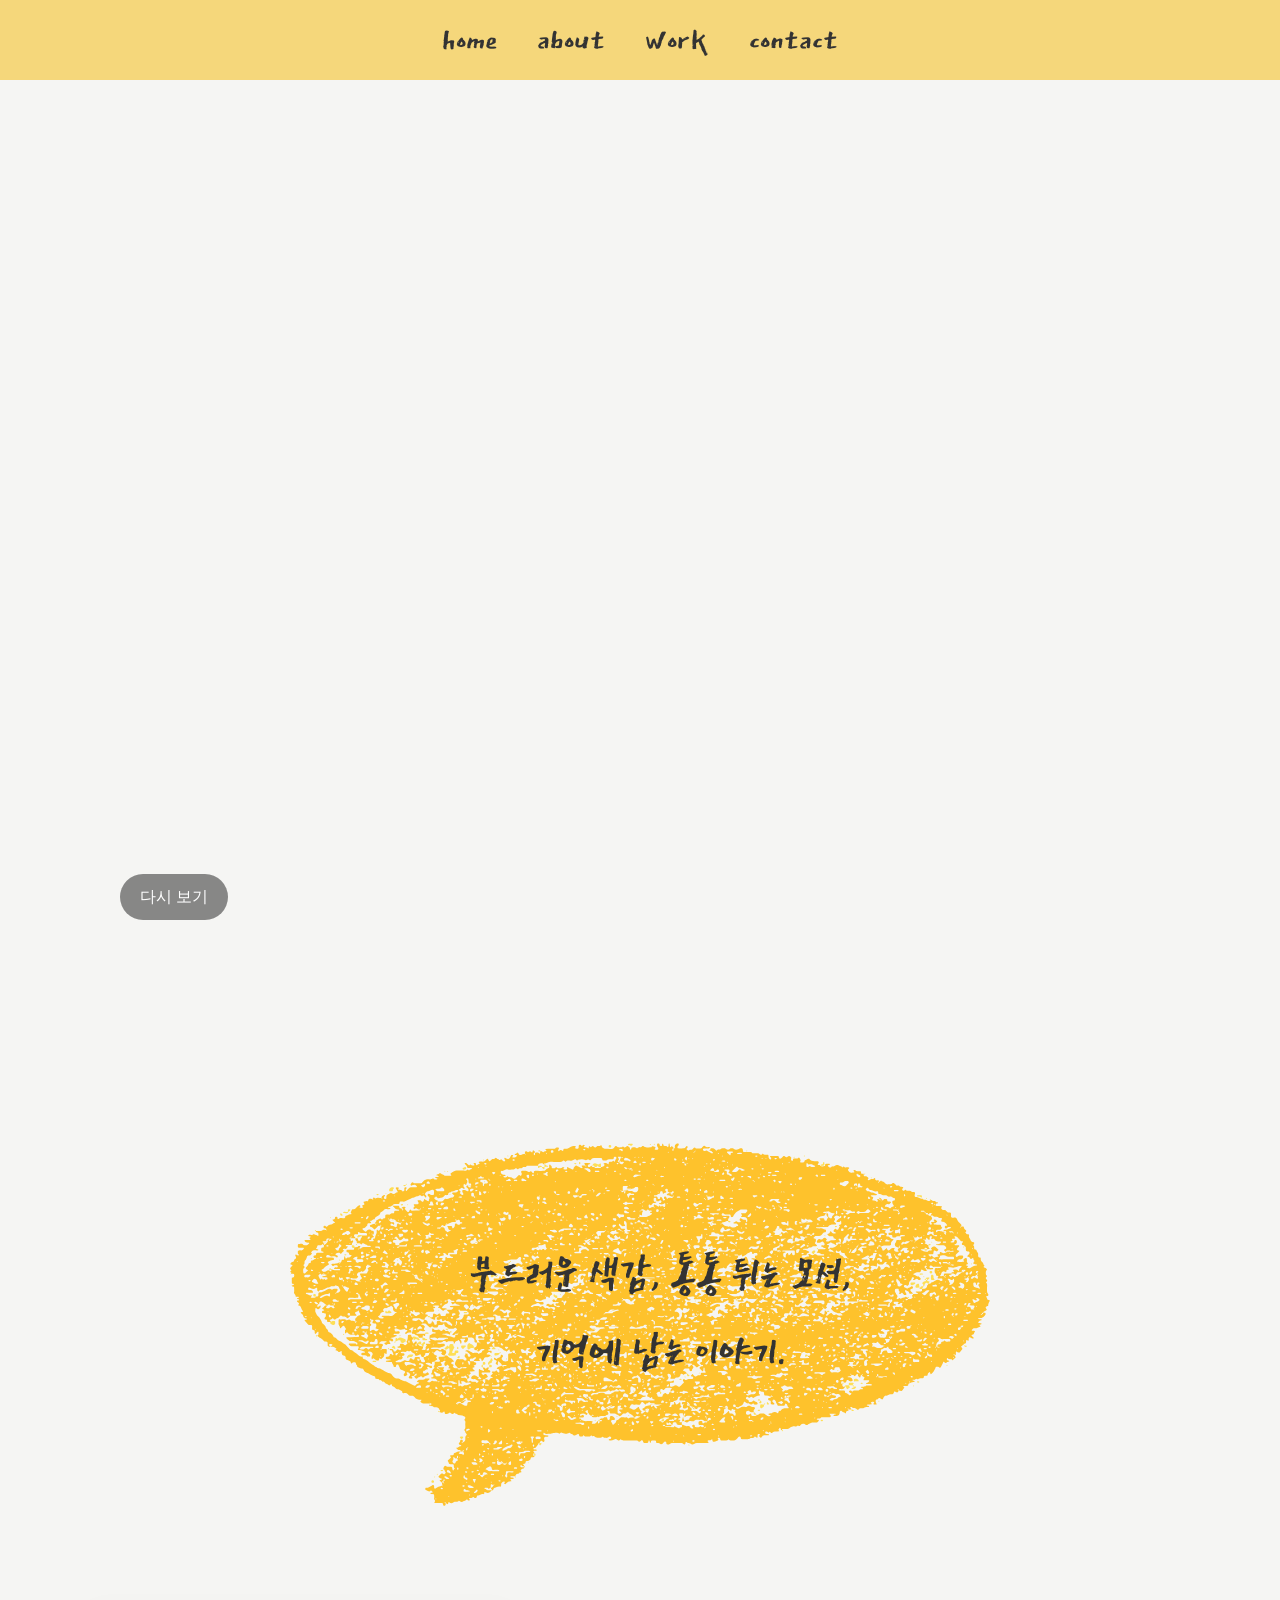
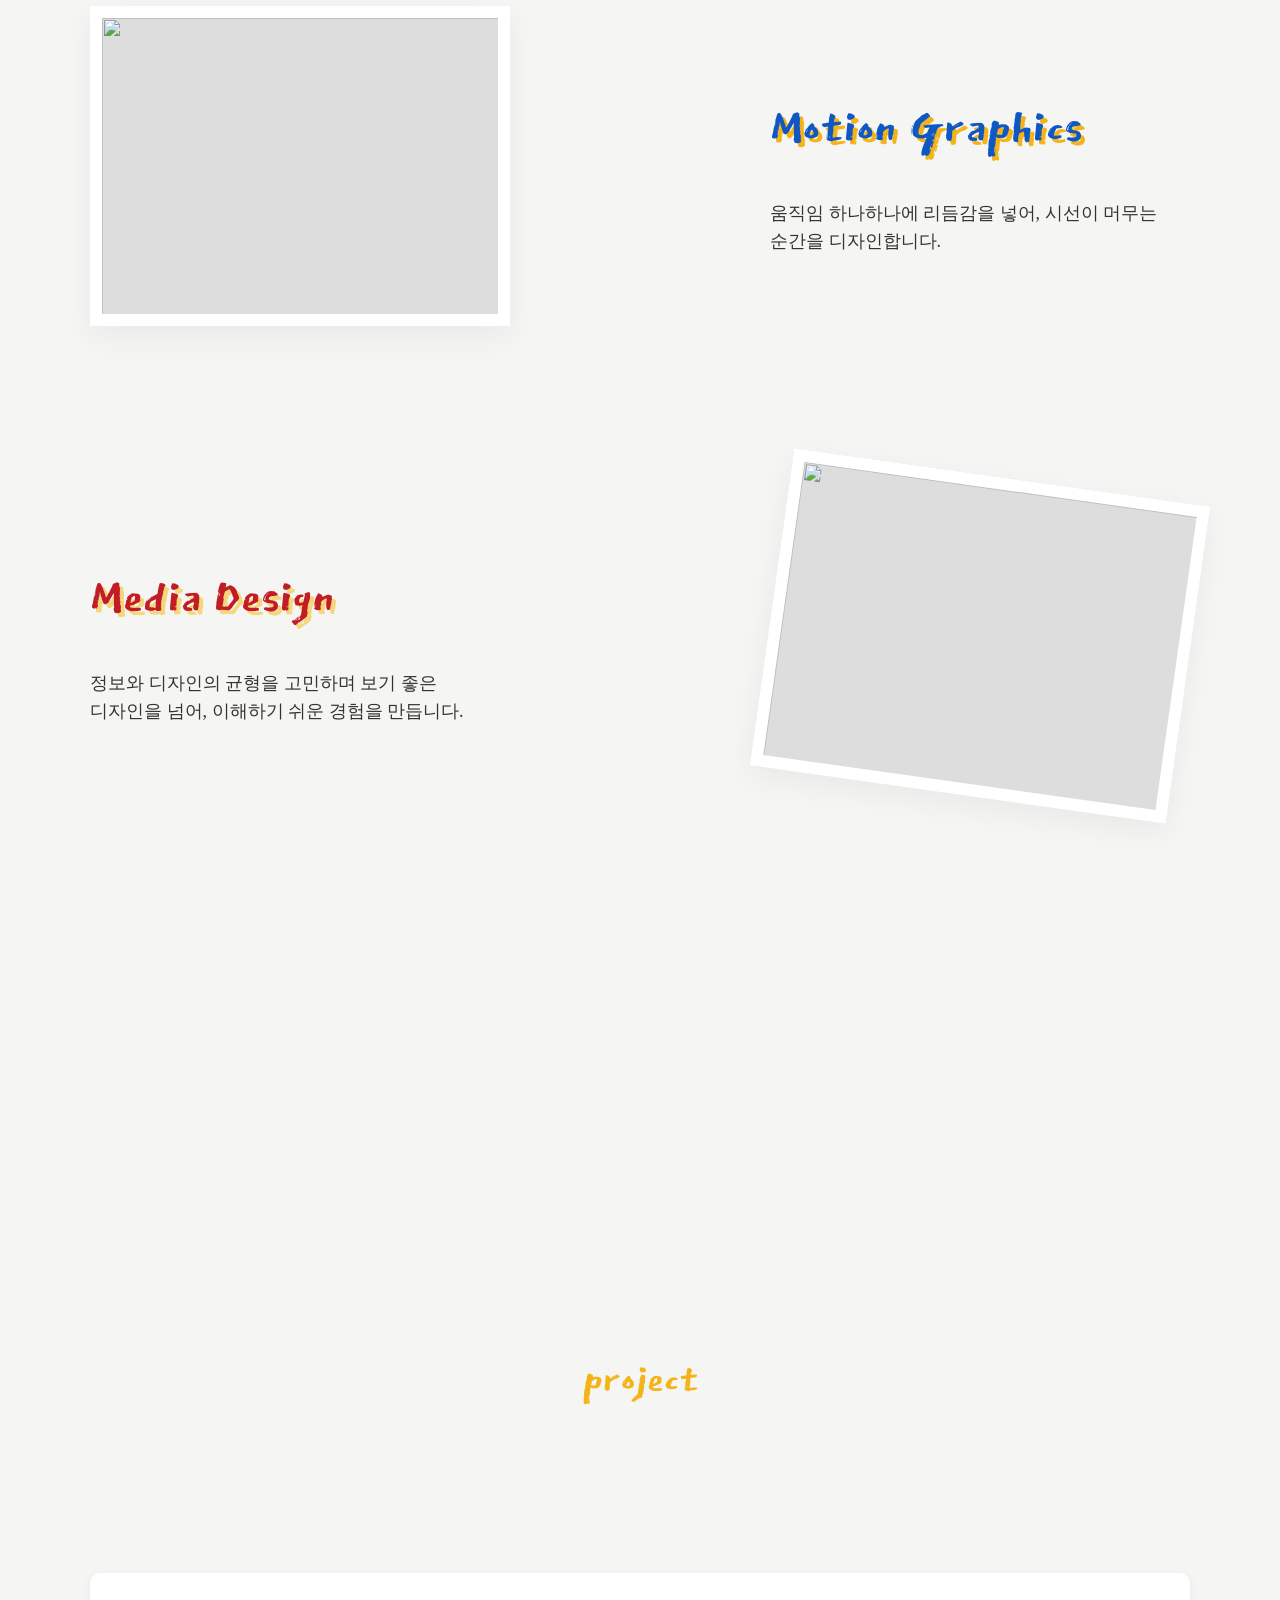
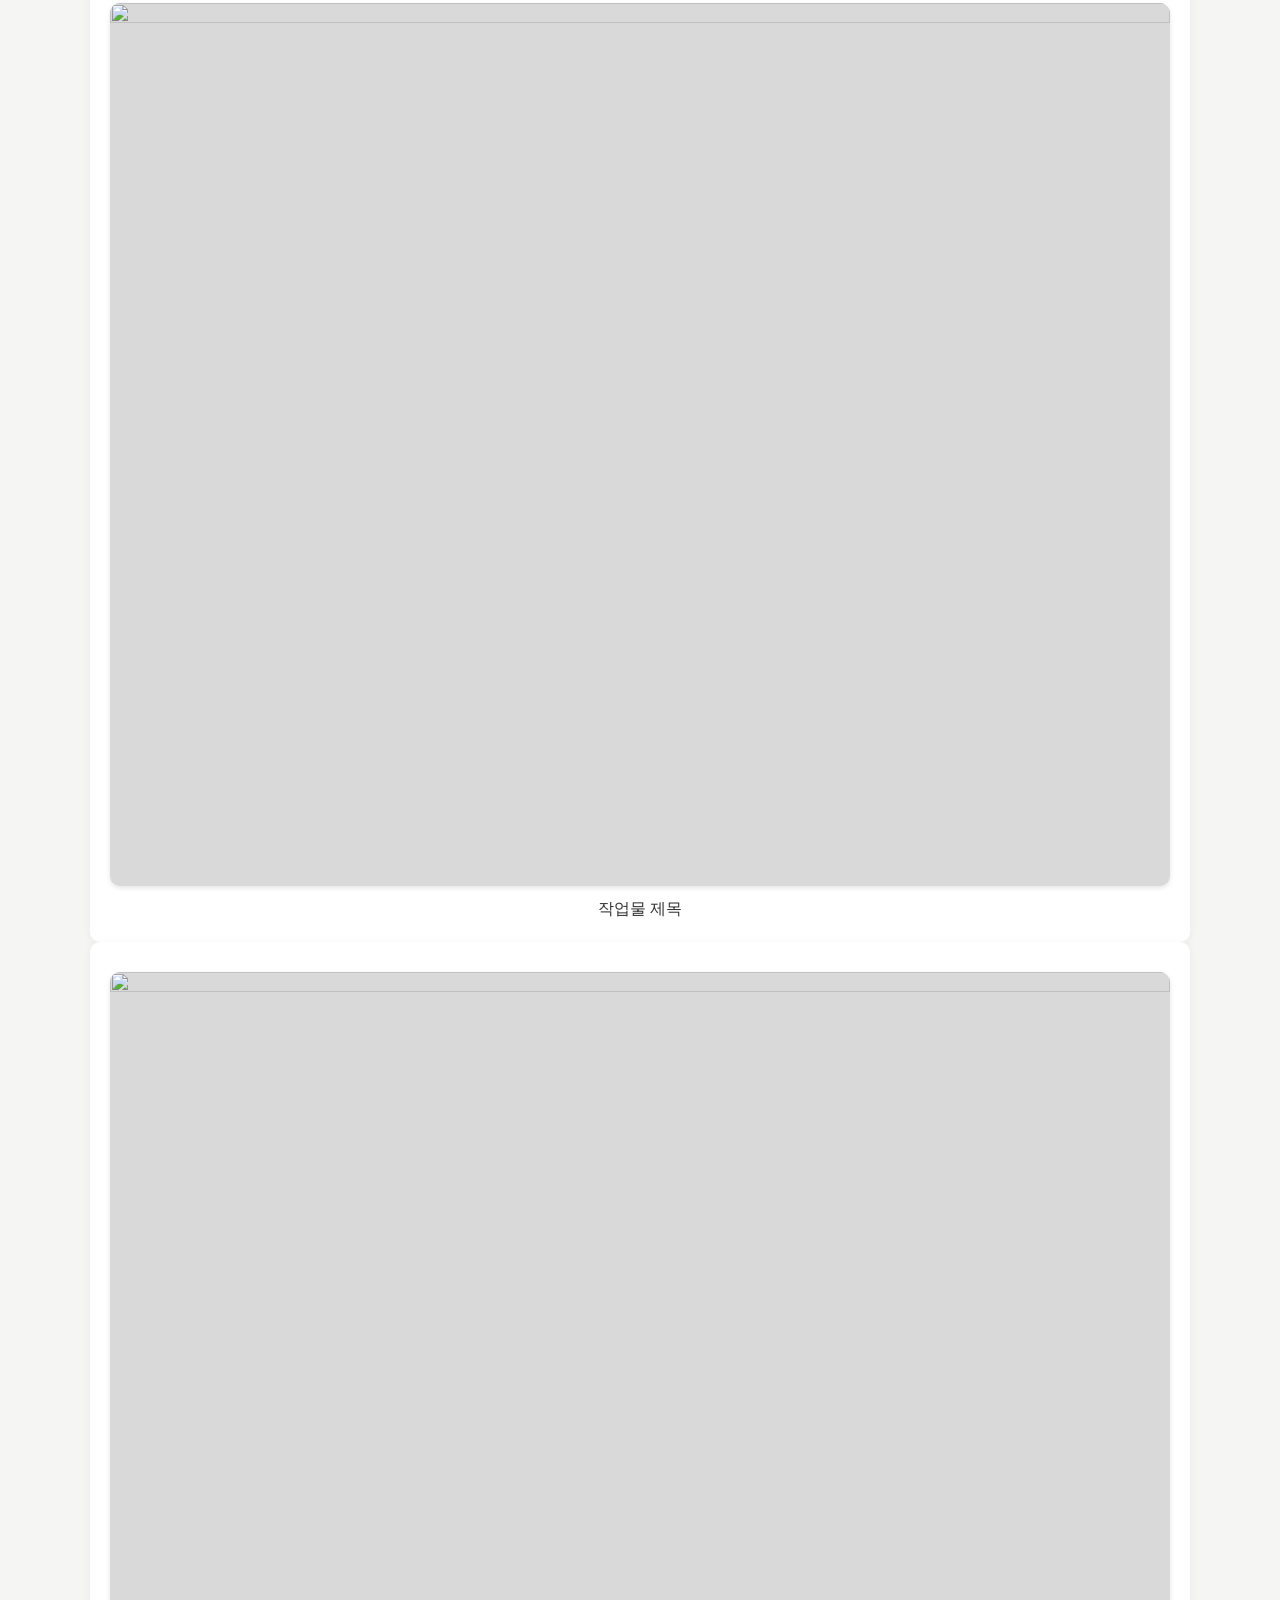
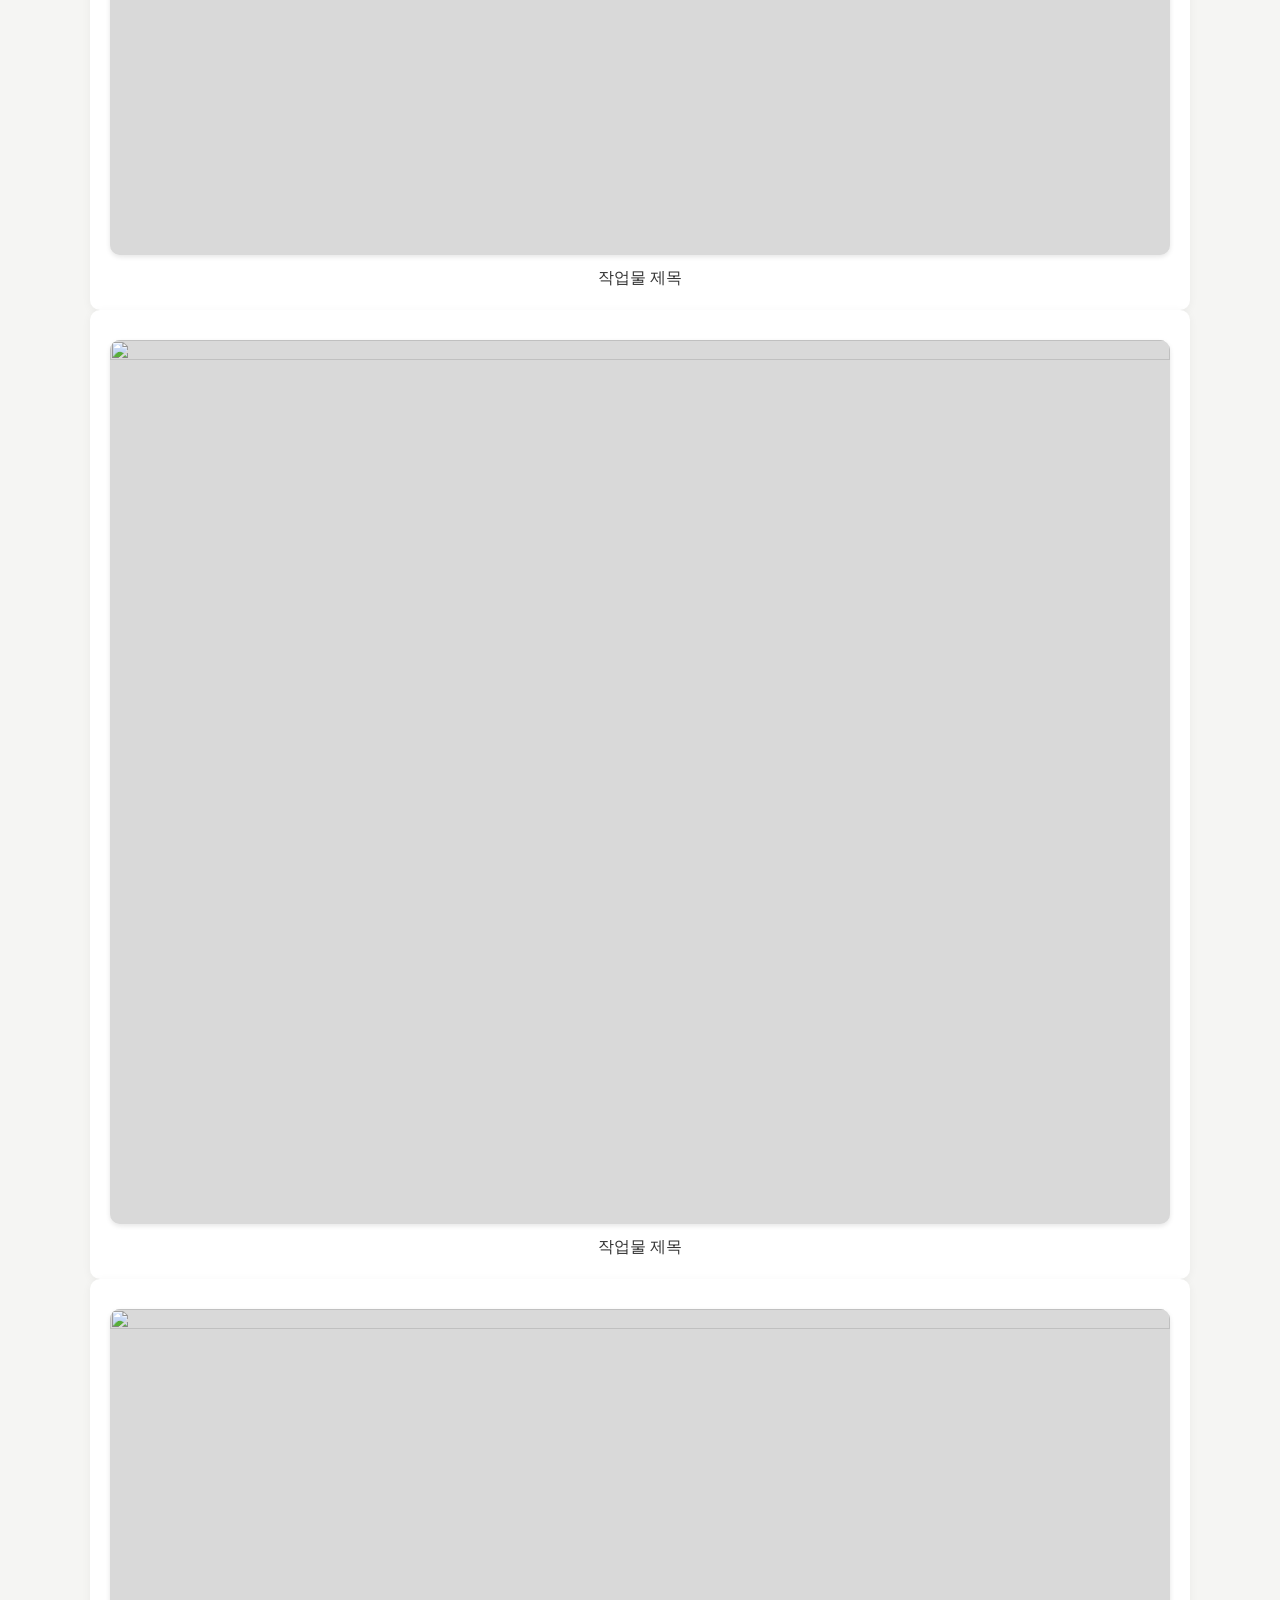
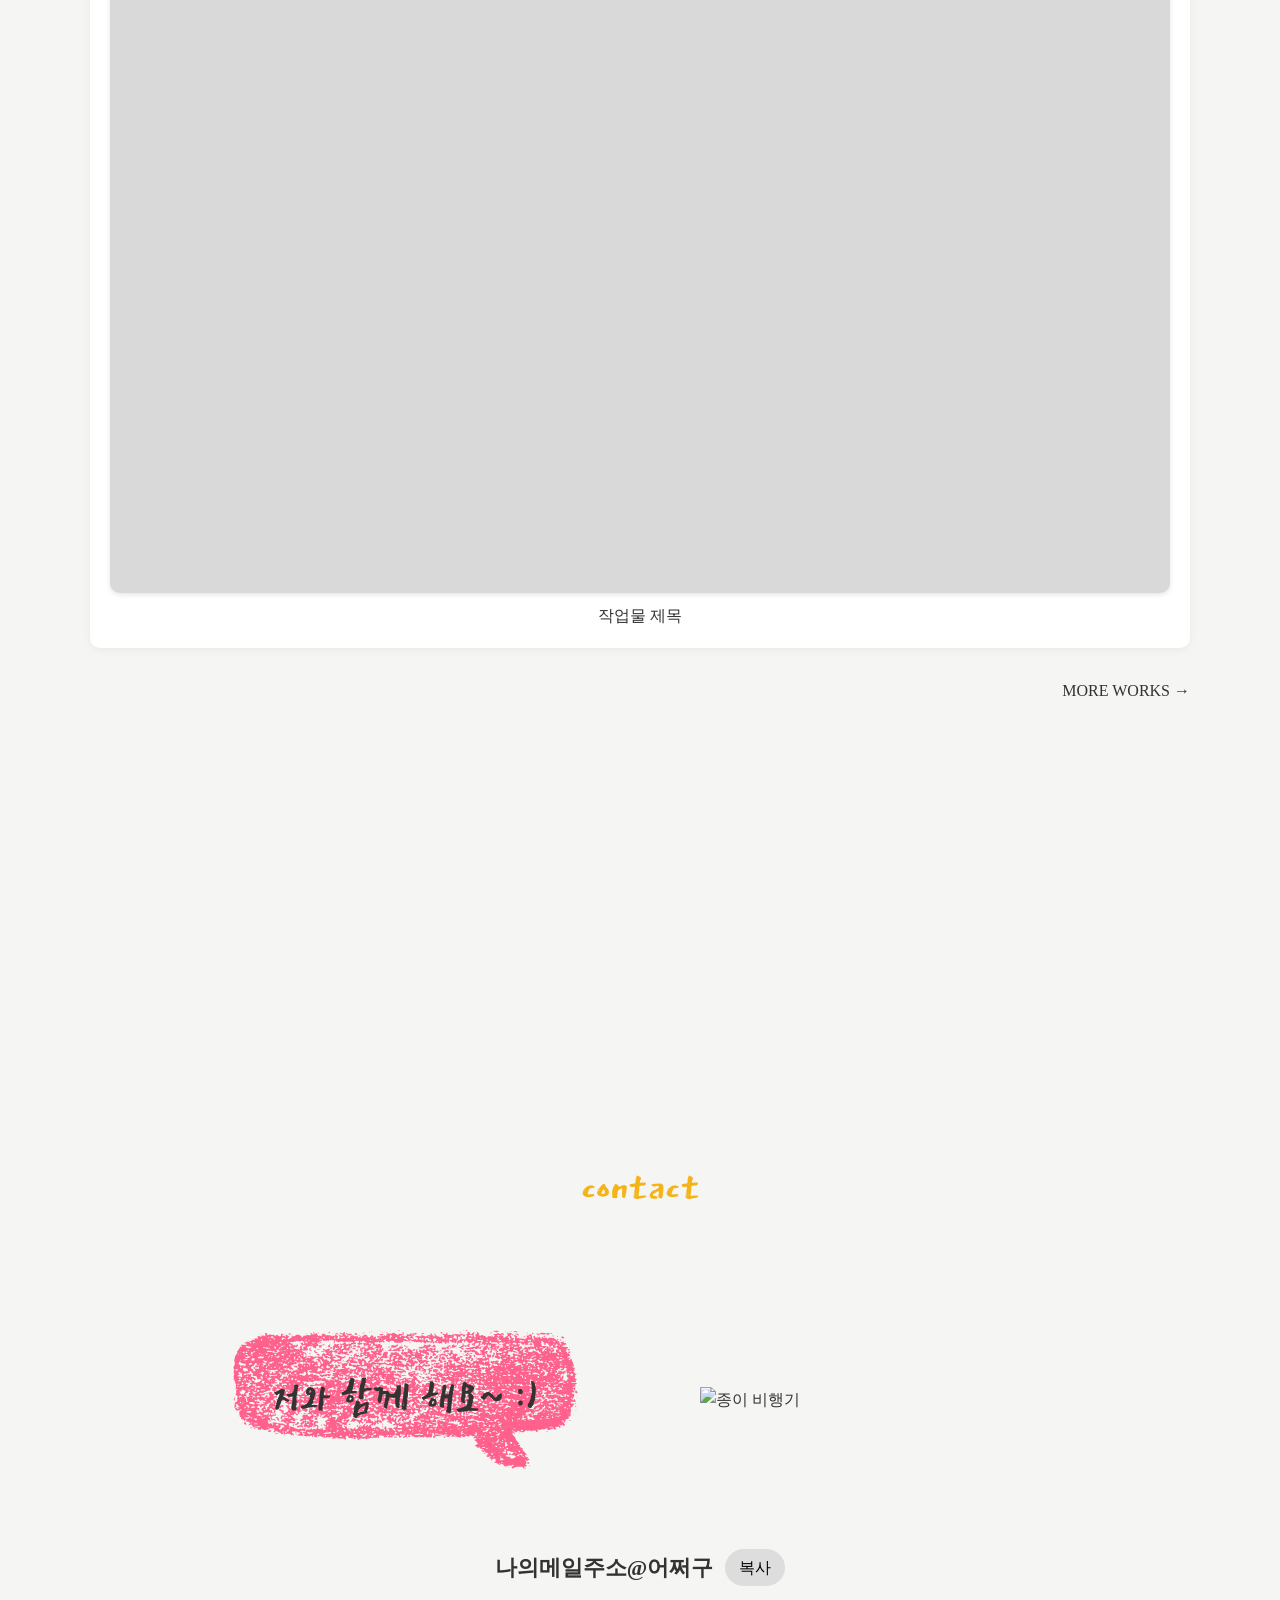
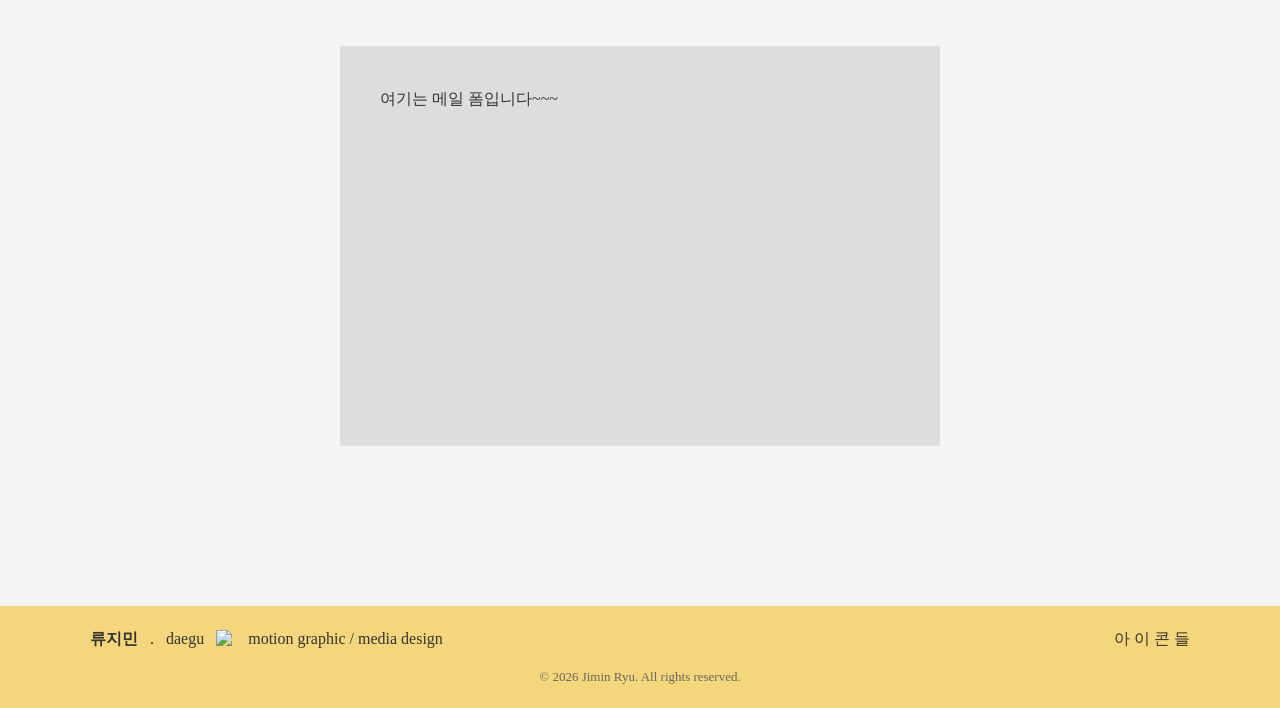
==== index.html @ 1c5a5239 "worklist 추가" ====
<!doctype html>
<html lang="ko">
    <head>
        <meta charset="UTF-8" />
        <meta name="viewport" content="width=device-width, initial-scale=1.0" />
        <title>minfolio</title>

        <!-- Link Swiper's CSS -->
        <link rel="stylesheet" href="https://cdn.jsdelivr.net/npm/swiper@12/swiper-bundle.min.css" />
        <link rel="stylesheet" href="css/all.css" />
        <link rel="stylesheet" href="css/main.css" />
    </head>
    <body>
        <!-- ------------------------
     헤더
     ------------------------ -->
        <header>
            <div class="inner">
                <ul class="gnb">
                    <li><a href="#visual">home</a></li>
                    <li><a href="#about">about</a></li>
                    <li><a href="#work">work</a></li>
                    <li><a href="#contact">contact</a></li>
                </ul>
            </div>
        </header>

        <!--  ------------------------
     비주얼 
    ------------------------ -->
        <section id="visual">
            <video src="videos/visu_sample.mp4"></video>
            <div class="inner">
                <button class="replay">다시 보기</button>
            </div>
        </section>

        <!-- ------------------------
     어바웃
     ------------------------ -->
        <section id="about">
            <div class="inner">
                <div class="about-s">
                    <h1>부드러운 색감, 통통 튀는 모션,<br />기억에 남는 이야기.</h1>
                </div>
                <div class="about-box">
                    <img src="#" alt="" class="about-pic" />
                    <div class="about-txt">
                        <h2 class="motion">Motion Graphics</h2>
                        <p>움직임 하나하나에 리듬감을 넣어, 시선이 머무는 순간을 디자인합니다.</p>
                    </div>
                </div>
                <div class="about-box">
                    <div class="about-txt">
                        <h2 class="media">Media Design</h2>
                        <p>정보와 디자인의 균형을 고민하며 보기 좋은 디자인을 넘어, 이해하기 쉬운 경험을 만듭니다.</p>
                    </div>
                    <img src="#" alt="" class="about-pic" />
                </div>
            </div>
        </section>

        <!-- ------------------------
    대표 작업물
    ------------------------ -->
        <section id="work">
            <div class="inner">
                <div class="title">
                    <h1>project</h1>
                </div>

                <!-- Swiper -->
                <div class="swiper mainwork-list">
                    <div class="swiper-wrapper">
                        <div class="swiper-slide">
                            <div class="work-card">
                                <img src="#" alt="" />
                                <p>작업물 제목</p>
                            </div>
                        </div>
                        <div class="swiper-slide">
                            <div class="work-card">
                                <img src="#" alt="" />
                                <p>작업물 제목</p>
                            </div>
                        </div>
                        <div class="swiper-slide">
                            <div class="work-card">
                                <img src="#" alt="" />
                                <p>작업물 제목</p>
                            </div>
                        </div>
                        <div class="swiper-slide">
                            <div class="work-card">
                                <img src="#" alt="" />
                                <p>작업물 제목</p>
                            </div>
                        </div>
                    </div>
                    <div class="mainwork-bottom">
                        <div class="swiper-pagination"></div>
                        <a href="worklist.html">MORE WORKS →</a>
                    </div>
                </div>
            </div>
        </section>

        <!-- ------------------------
     콘택트
     ------------------------ -->
        <section id="contact">
            <div class="inner">
                <div class="title">
                    <h1>contact</h1>
                </div>
                <div class="con-box">
                    <div class="contome">
                        <img src="images/contact_F.svg" alt="" />
                        <h1>저와 함께 해요~ :)</h1>
                    </div>
                    <img src="" alt="종이 비행기" />
                </div>
                <div class="mailbox">
                    <p>나의메일주소@어쩌구</p>
                    <button class="copy">복사</button>
                </div>
                <div class="mailform">여기는 메일 폼입니다~~~</div>
            </div>
        </section>

        <!-- ------------------------
     하단
     ------------------------ -->
        <footer>
            <div class="inner">
                <div class="footer-info">
                    <div class="myinfobox">
                        <p>류지민</p>
                        <span>.</span> <span>daegu</span> <img src="" alt="아이콘" />
                        <span>motion graphic / media design</span>
                    </div>
                    <div class="iconbox">아 이 콘 들</div>
                </div>
                <p>© 2026 Jimin Ryu. All rights reserved.</p>
            </div>
        </footer>

        <script src="https://cdn.jsdelivr.net/npm/swiper@12/swiper-bundle.min.js"></script>
        <script src="js/main.js"></script>
    </body>
</html>
---- css/all.css ----
@import url("https://fonts.googleapis.com/css2?family=East+Sea+Dokdo&display=swap");

* {
    margin: 0;
    padding: 0;
    box-sizing: border-box;
}
li {
    list-style: none;
}
a {
    color: inherit;
    text-decoration: none;
}

img {
    display: block;
    width: 100%;
}

button {
    border: none;
    background: none;
    cursor: pointer;
    font: inherit;
}

body {
    background: #f5f5f3;
    color: #333;
    line-height: 1.6;
    overflow-x: hidden;
}

/* ------------------------
   공통
------------------------ */

.inner {
    width: 100%;
    max-width: 1100px;
    margin: 0 auto;
}

section {
    padding: 160px 0;
}

.title {
    text-align: center;
}

h1 {
    font-family: "East Sea Dokdo", sans-serif;
    font-weight: 400;
    font-size: 48px;
}

.title h1 {
    font-size: 54px;
    color: #f4b319;
    margin-top: 10px;
}
---- css/main.css ----
/* ------------------------
   Header
------------------------ */

header {
    position: fixed;
    top: 0;
    left: 0;
    width: 100%;
    height: 80px;

    background: #f5d77b;
    z-index: 999;
}

header .inner {
    height: 100%;
}

.gnb {
    height: 100%;
    display: flex;
    justify-content: center;
    align-items: center;
    gap: 40px;
}

.gnb a {
    display: inline-block;
    font-family: "East Sea Dokdo", sans-serif;
    font-size: 40px;
    transition: 0.3s;
}

.gnb a:hover {
    transform: translateY(-10px);
}

/* ------------------------
   Visual
------------------------ */

#visual {
    padding: 80px 0 0;
    position: relative;
}

#visual video {
    width: 100%;
    height: 100vh;
    object-fit: cover;

    display: block;
}

.replay {
    position: absolute;
    left: 120px;
    bottom: 60px;

    padding: 10px 20px;
    border-radius: 50px;

    background: rgba(0, 0, 0, 0.45);
    color: white;
}

/* ------------------------
   About
------------------------ */

.about-s {
    background: url(../images/about_F.svg) no-repeat center;
    background-size: contain;

    width: min(700px, 90vw);
    aspect-ratio: 781.4 / 408.8;

    display: flex;
    justify-content: center;
    align-items: center;
    margin: 0 auto 100px;
}

.about-s h1 {
    color: #333;
    text-align: center;
    transform: translate(20px, -10px);
}

.about-box {
    display: flex;
    justify-content: space-between;
    align-items: center;

    margin-bottom: 150px;
}

.about-pic {
    width: 420px;
    height: 320px;

    background: #ddd;

    border: 12px solid #fff;

    box-shadow: 0 10px 30px rgba(0, 0, 0, 0.05);
}

.about-box:first-of-type .about-pic {
    transform: rotate(-8deg);
}

.about-box:last-child .about-pic {
    transform: rotate(8deg);
}

.about-txt {
    width: 420px;
}

.about-txt h2 {
    font-family: "East Sea Dokdo", sans-serif;
    font-size: 64px;
    font-weight: 400;
    margin-bottom: 20px;
}

.motion {
    color: #0f57c3;
    text-shadow: 4px 4px 0 #f4b319;
}

.media {
    color: #c21c24;
    text-shadow: 4px 4px 0 #f5d77b;
}

.about-txt p {
    font-size: 18px;
    word-break: keep-all;
}

/* ------------------------
   Work
------------------------ */

#work {
    padding-top: 220px;
}

#work .title {
    margin-bottom: 100px;
}

.swiper {
    width: 100%;
    padding-top: 50px;
    padding-bottom: 50px;
}

.swiper-slide {
    background-position: center;
    background-size: cover;
}

.swiper-slide-prev {
    -webkit-mask-image: linear-gradient(to right, transparent, black 40%);
}

.swiper-slide-next {
    -webkit-mask-image: linear-gradient(to left, transparent, black 40%);
}

.work-card {
    width: 100%;
    height: 100%;
    padding: 20px;
    border-radius: 10px;
    background-color: #fff;
    box-shadow: 0 2px 10px rgba(0, 0, 0, 0.05);
}

.work-card img {
    margin-top: 10px;
    width: 100%;
    aspect-ratio: 1.2;
    background: #d9d9d9;
    border-radius: 10px;
    box-shadow: 0 2px 5px rgba(0, 0, 0, 0.1);
}

.work-card p {
    text-align: center;
    margin-top: 10px;
}

.mainwork-bottom {
    position: relative;
    margin-top: 30px;
}

.swiper-pagination {
    bottom: -50px;
    left: 50%;
    transform: translateX(-50%);
    width: auto;
}
.swiper-pagination-bullet {
    width: 12px;
    height: 12px;
}
.swiper-pagination-bullet-active {
    background-color: #f4b319;
}

.mainwork-bottom a {
    display: block;
    text-align: right;
}

/* ------------------------
   Contact
------------------------ */

#contact {
    padding-top: 220px;
}

.con-box {
    display: flex;
    justify-content: center;
    align-items: center;
    gap: 120px;

    margin-top: 100px;
}

.contome {
    position: relative;
}

.contome img {
    width: 350px;
}

.contome h1 {
    position: absolute;
    left: 50%;
    top: 48%;

    transform: translate(-50%, -50%);
    white-space: nowrap;
}

.con-box > img {
    width: 350px;
}

.mailbox {
    margin-top: 80px;

    display: flex;
    justify-content: center;
    align-items: center;
    gap: 12px;
}

.mailbox p {
    font-size: 22px;
    font-weight: 700;
}

.copy {
    background: #ddd;

    padding: 6px 14px;
    border-radius: 30px;
}

.mailform {
    width: 600px;
    height: 400px;

    margin: 60px auto 0;

    background: #ddd;

    padding: 40px;
}

/* ------------------------
   Footer
------------------------ */

footer {
    background: #f5d77b;
    padding: 20px 0;
}

.footer-info {
    display: flex;
    justify-content: space-between;
    align-items: center;
}

.myinfobox {
    width: 70%;
    display: flex;
    align-items: center;
    gap: 12px;
}
.myinfobox p {
    font-weight: bold;
}
.myinfobox img {
    width: 20px;
    height: 18px;
    display: block;
}

.iconbox {
    display: flex;
    gap: 20px;
}

footer > .inner > p {
    text-align: center;
    margin-top: 15px;
    font-size: 13px;
    color: #666;
}
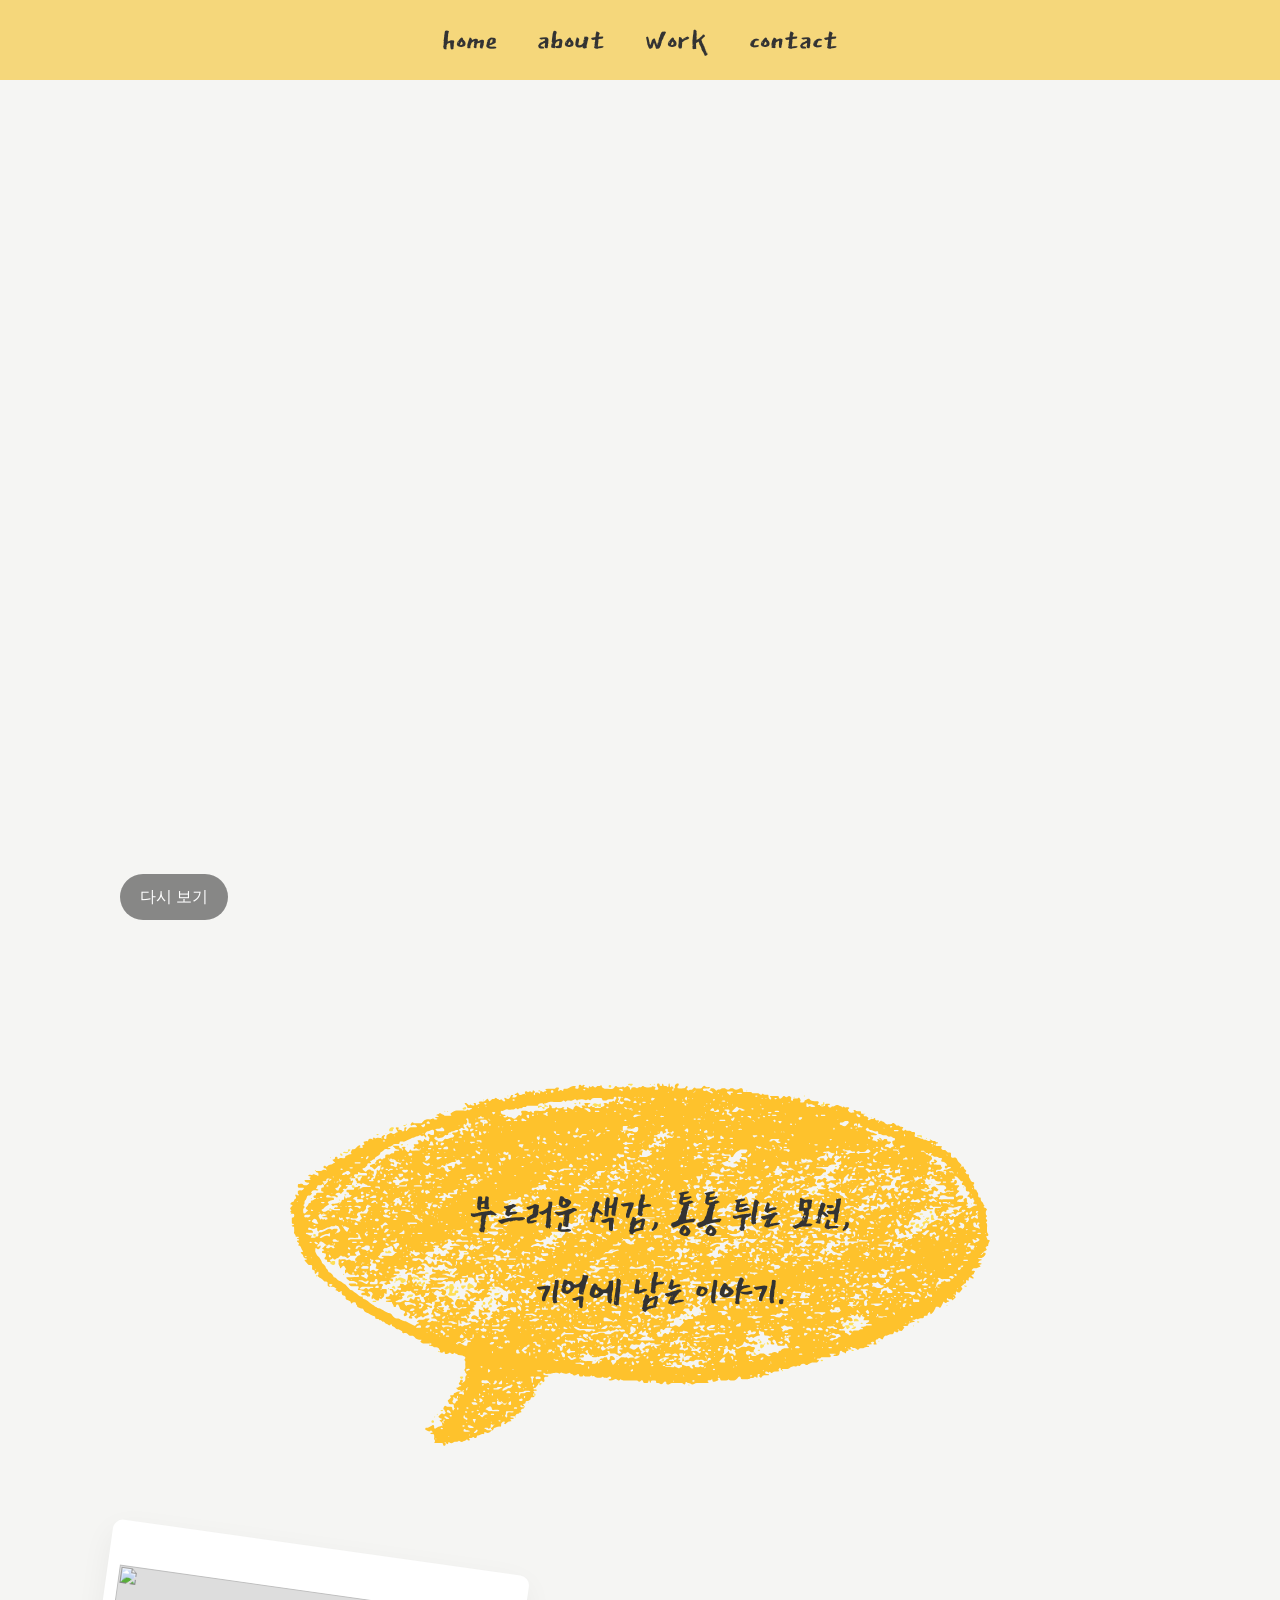
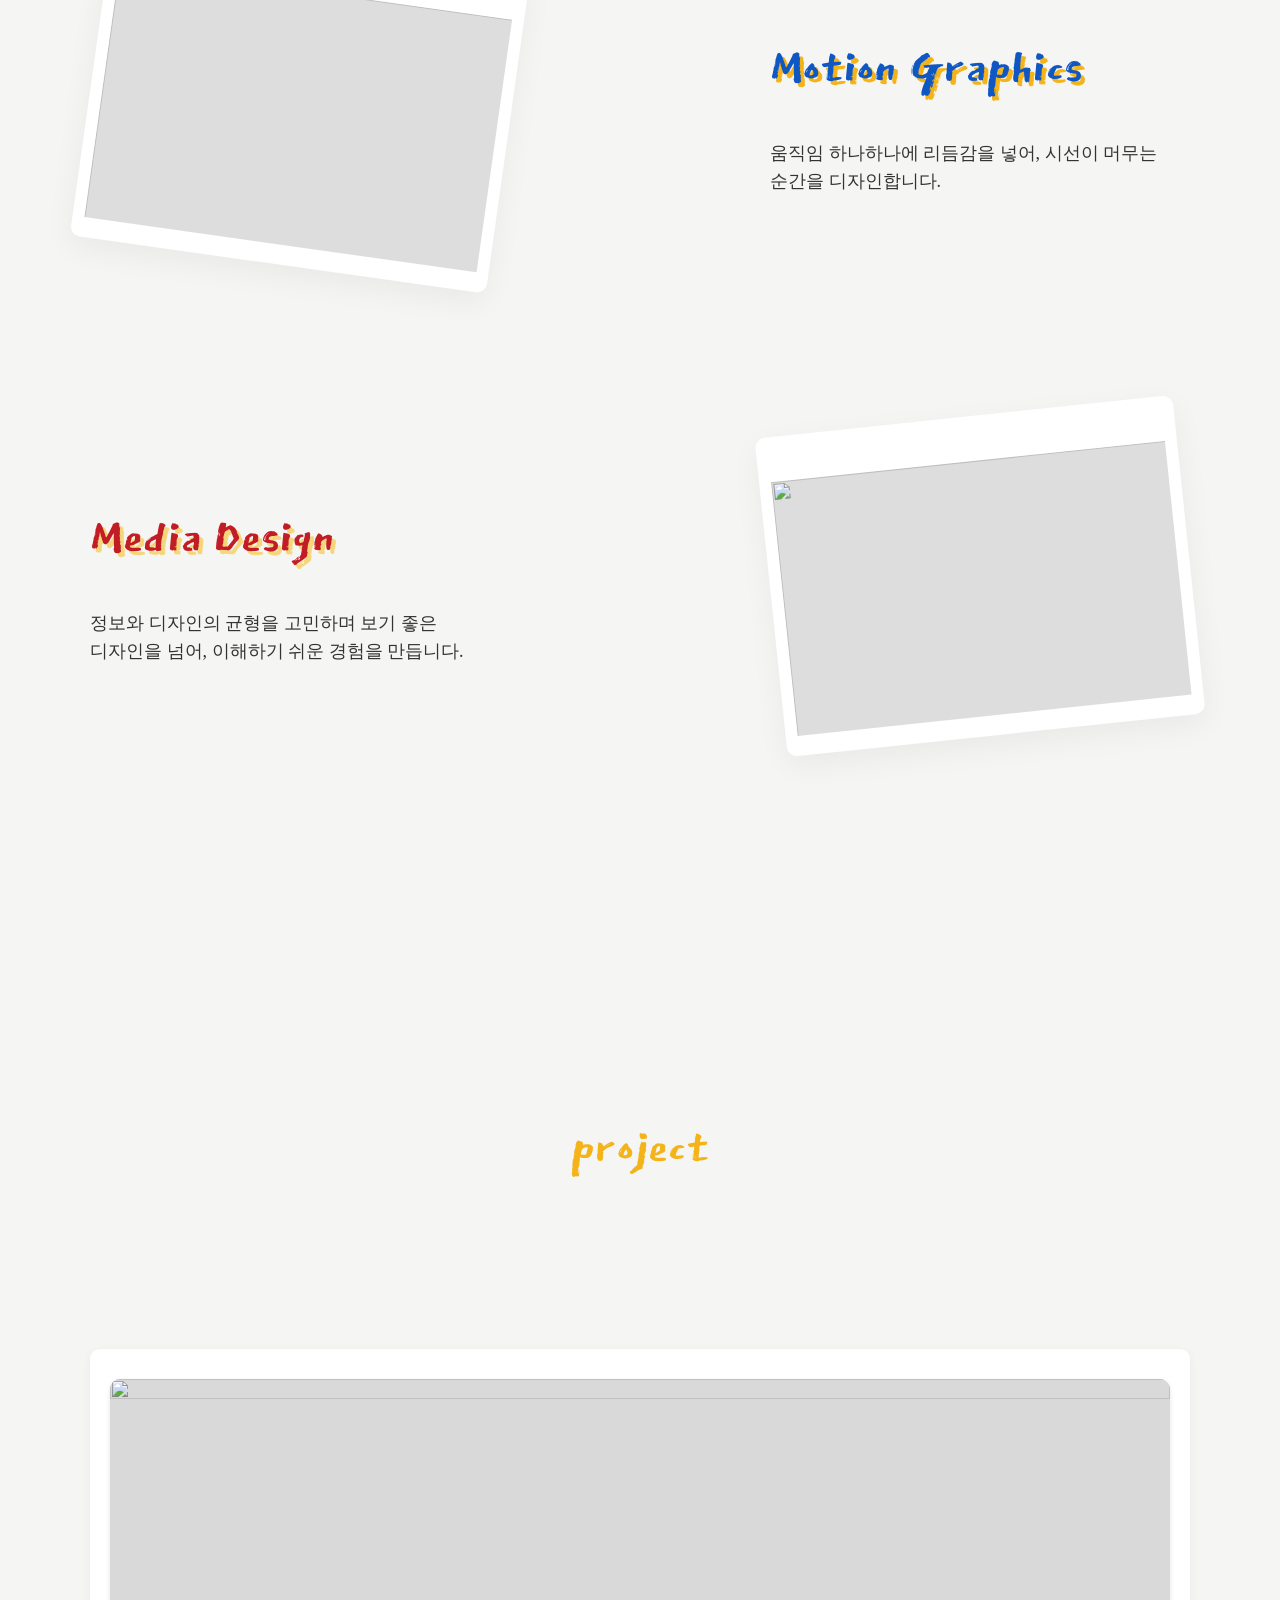
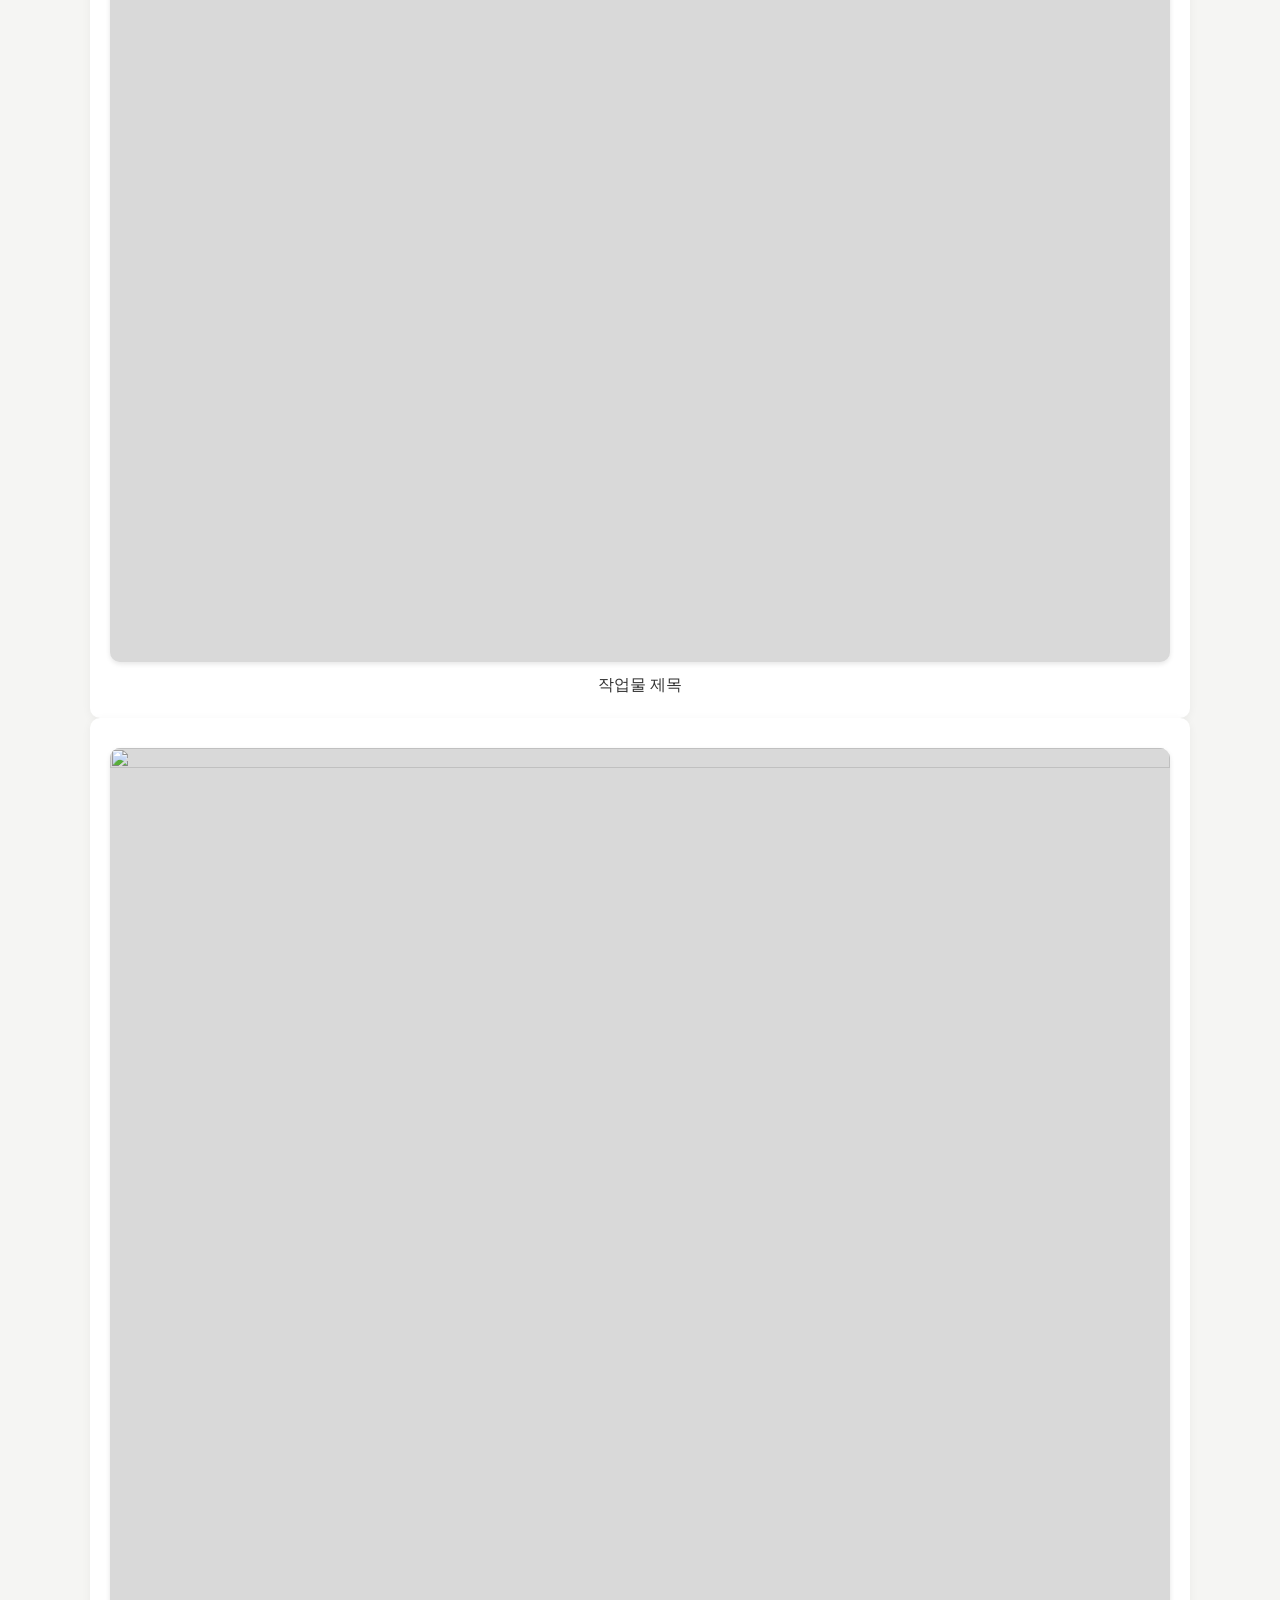
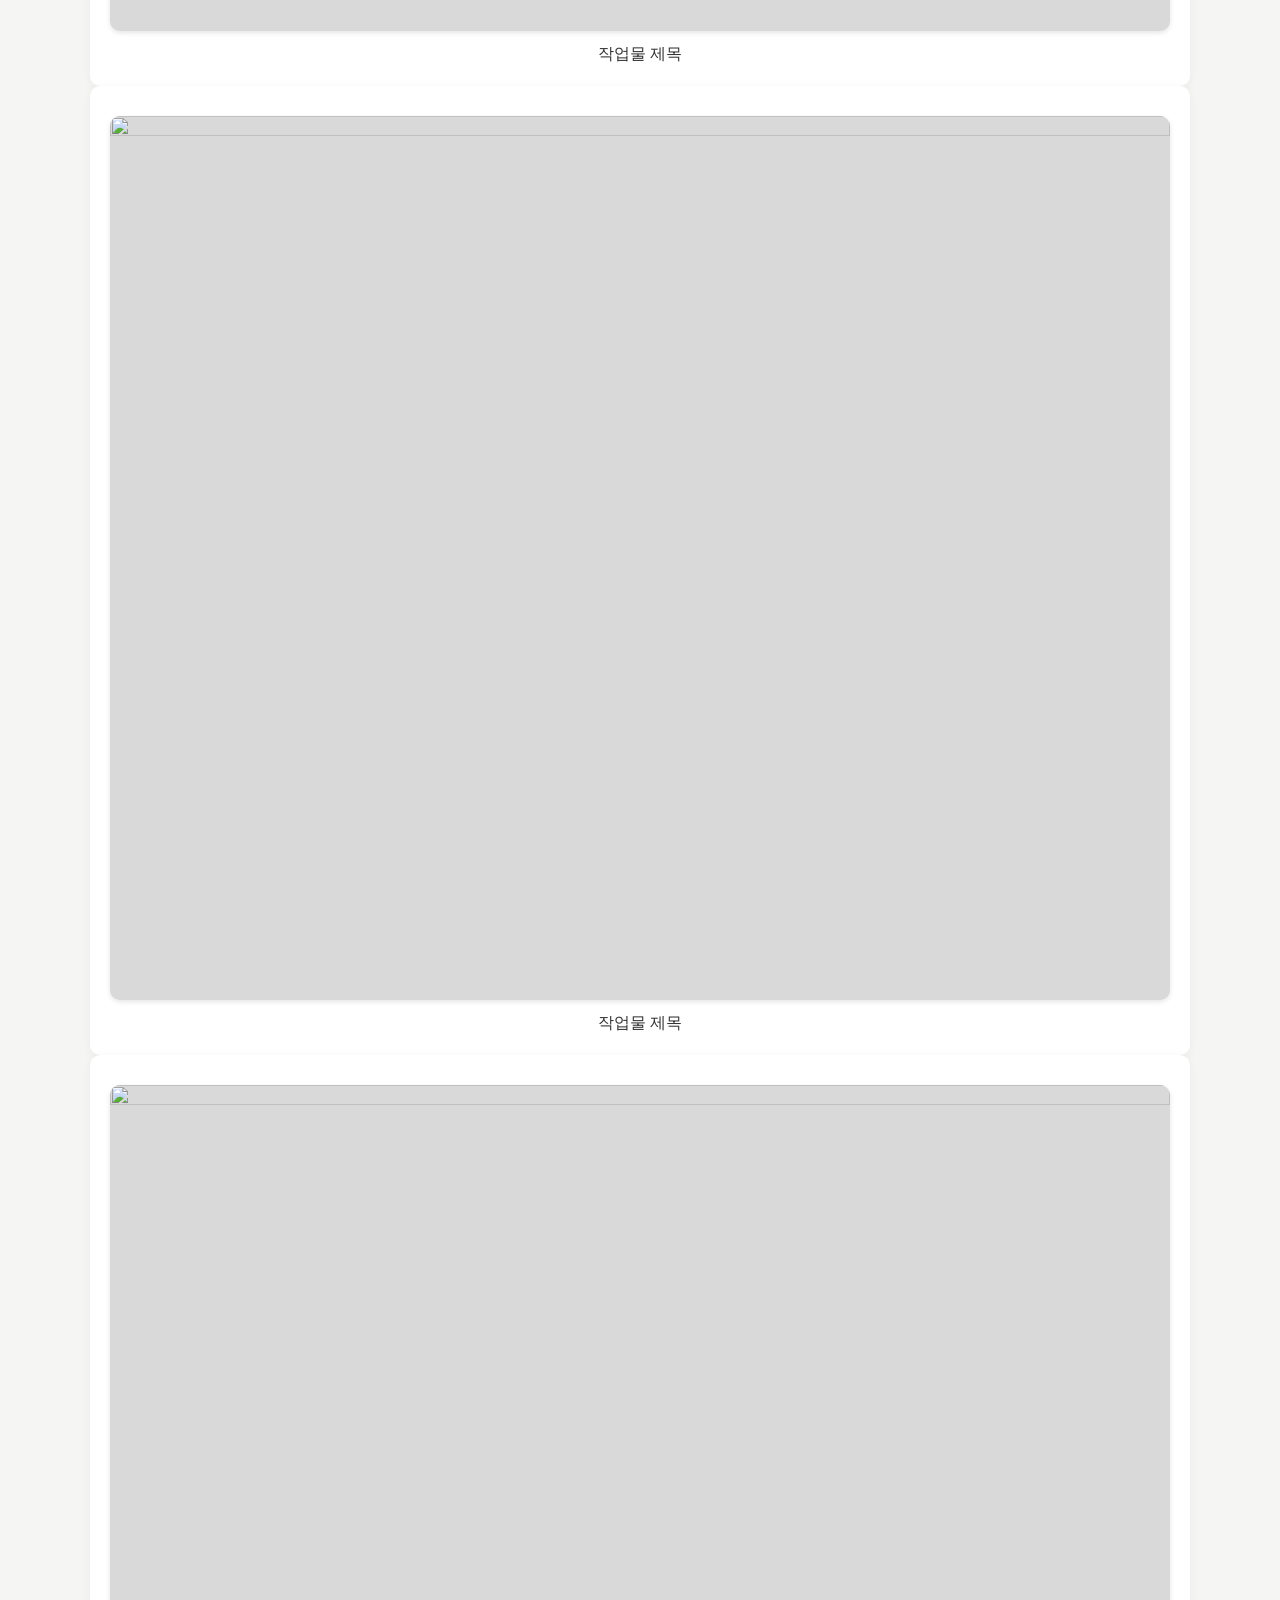
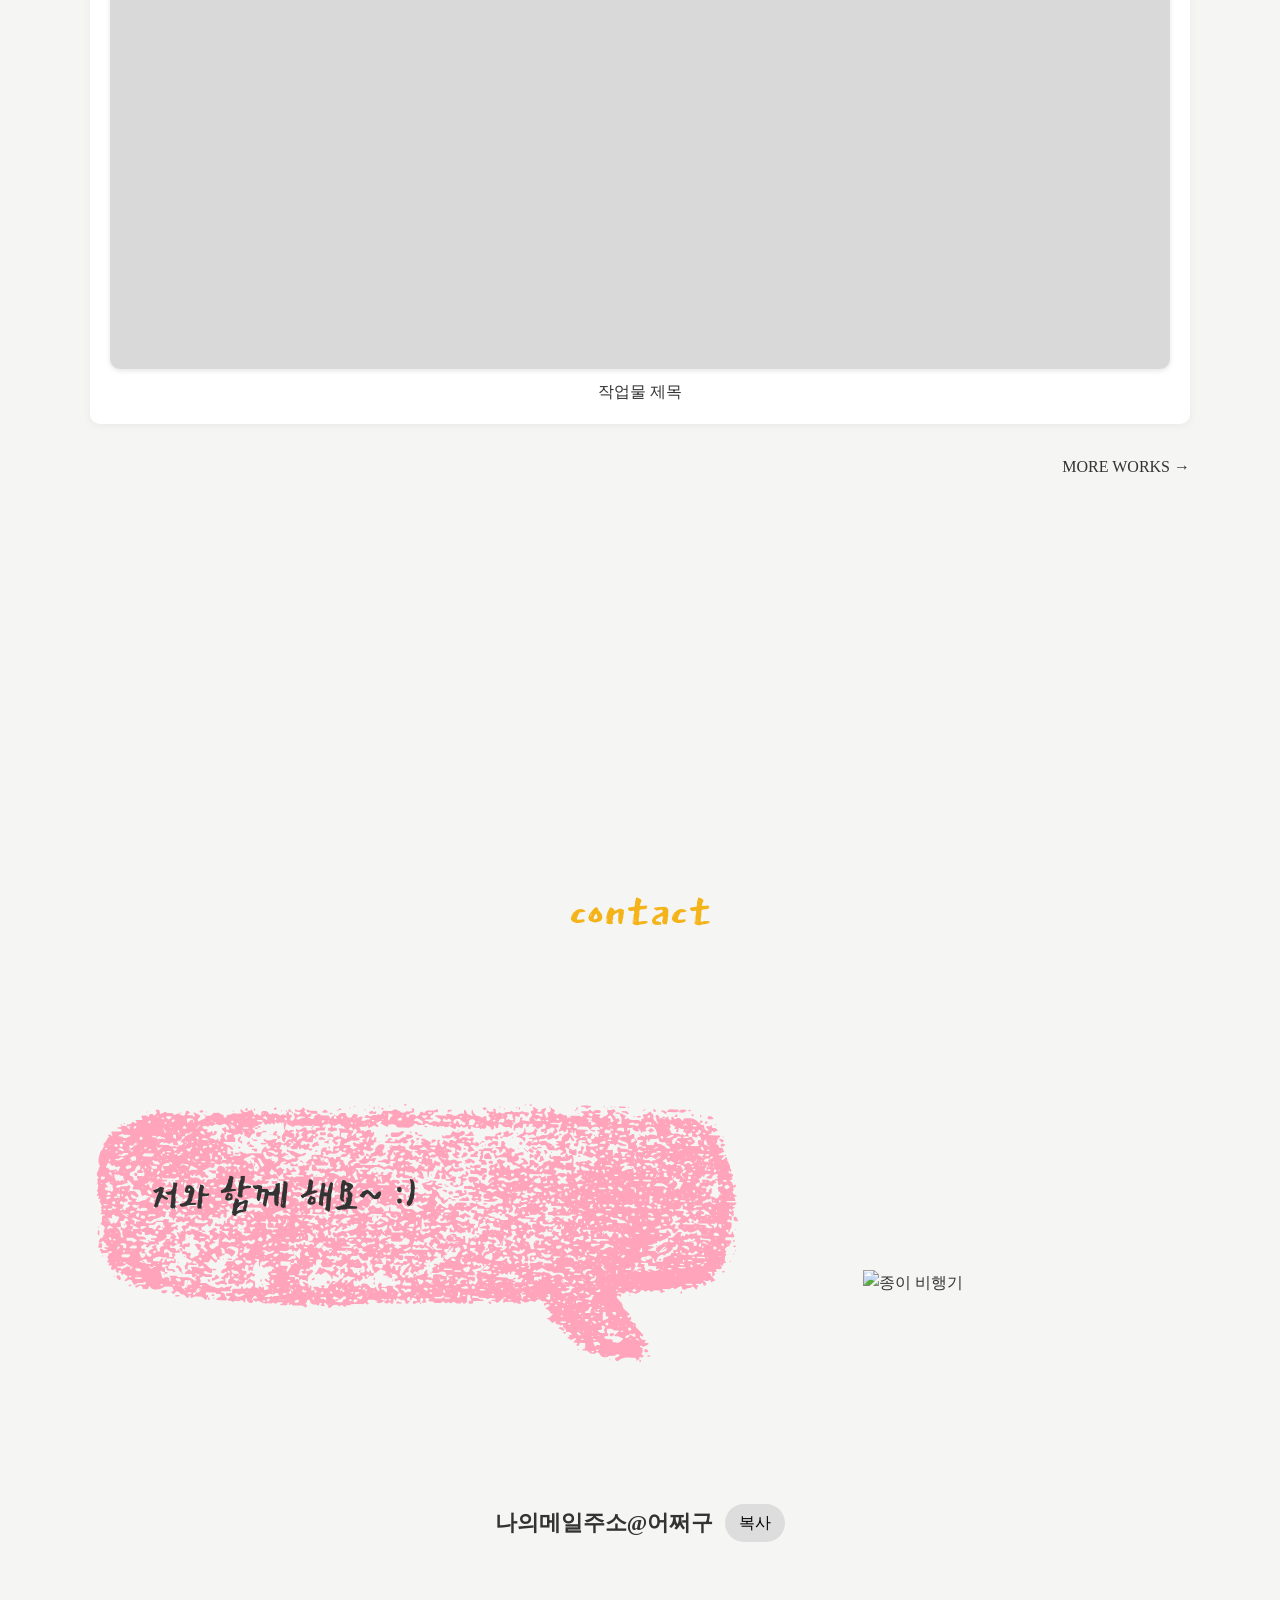
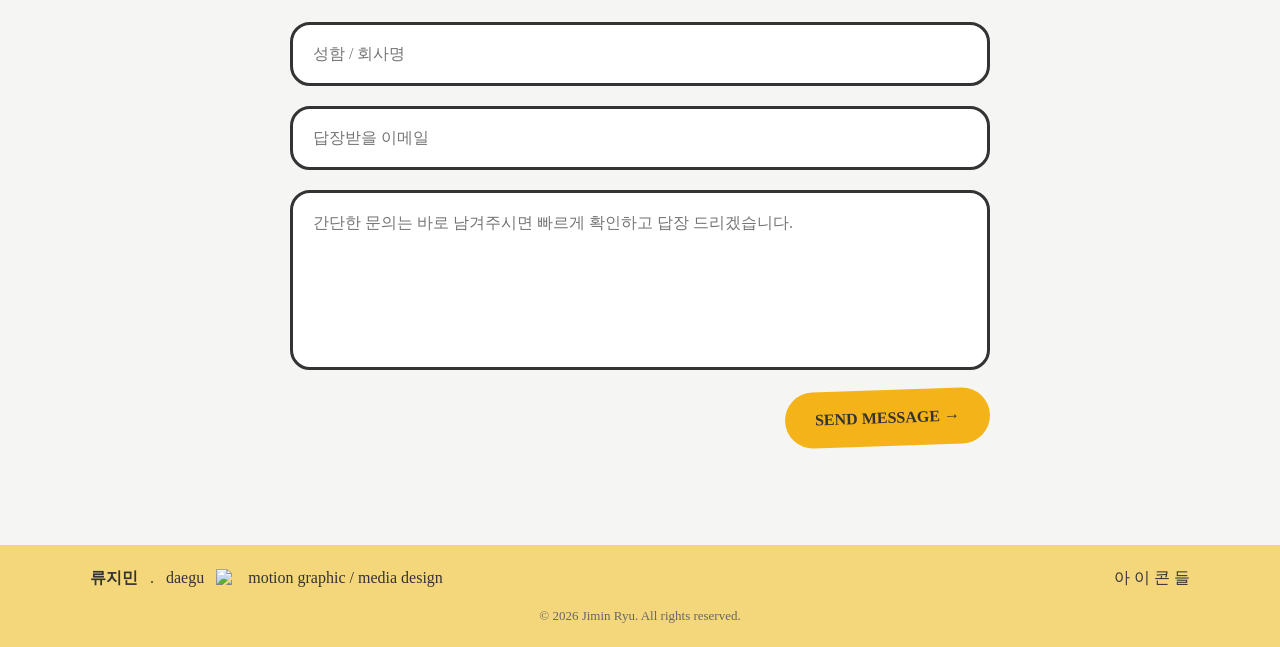
==== commit baba00d9: "컨택트폼 추가중" ====
--- a/index.html
+++ b/index.html
@@ -44,7 +44,7 @@
                     <h1>부드러운 색감, 통통 튀는 모션,<br />기억에 남는 이야기.</h1>
                 </div>
                 <div class="about-box">
-                    <img src="#" alt="" class="about-pic" />
+                    <img src="#" alt="" class="about-pic motion-pic" />
                     <div class="about-txt">
                         <h2 class="motion">Motion Graphics</h2>
                         <p>움직임 하나하나에 리듬감을 넣어, 시선이 머무는 순간을 디자인합니다.</p>
@@ -115,7 +115,6 @@
                 </div>
                 <div class="con-box">
                     <div class="contome">
-                        <img src="images/contact_F.svg" alt="" />
                         <h1>저와 함께 해요~ :)</h1>
                     </div>
                     <img src="" alt="종이 비행기" />
@@ -124,7 +123,20 @@
                     <p>나의메일주소@어쩌구</p>
                     <button class="copy">복사</button>
                 </div>
-                <div class="mailform">여기는 메일 폼입니다~~~</div>
+
+                <form class="contact-form" id="contactForm">
+                    <input type="text" id="name" placeholder="성함 / 회사명" required />
+
+                    <input type="email" id="email" placeholder="답장받을 이메일" required />
+
+                    <textarea
+                        id="message"
+                        placeholder="간단한 문의는 바로 남겨주시면 빠르게 확인하고 답장 드리겠습니다."
+                        required
+                    ></textarea>
+
+                    <button type="submit">SEND MESSAGE →</button>
+                </form>
             </div>
         </section>
 
--- a/css/all.css
+++ b/css/all.css
@@ -43,7 +43,7 @@
 }
 
 section {
-    padding: 160px 0;
+    padding: 100px 0;
 }
 
 .title {
@@ -57,7 +57,7 @@
 }
 
 .title h1 {
-    font-size: 54px;
+    font-size: 64px;
     color: #f4b319;
     margin-top: 10px;
 }
--- a/css/main.css
+++ b/css/main.css
@@ -101,18 +101,20 @@
     height: 320px;
 
     background: #ddd;
-
-    border: 12px solid #fff;
+    border-width: 45px 12px 20px;
+    border-style: solid;
+    border-color: #fff;
+    border-radius: 10px;
 
     box-shadow: 0 10px 30px rgba(0, 0, 0, 0.05);
 }
 
-.about-box:first-of-type .about-pic {
-    transform: rotate(-8deg);
+.motion-pic {
+    transform: rotate(8deg);
 }
 
 .about-box:last-child .about-pic {
-    transform: rotate(8deg);
+    transform: rotate(-6deg);
 }
 
 .about-txt {
@@ -145,9 +147,9 @@
    Work
 ------------------------ */
 
-#work {
-    padding-top: 220px;
-}
+/* #work {
+    padding-top: 100px;
+} */
 
 #work .title {
     margin-bottom: 100px;
@@ -237,18 +239,20 @@
 }
 
 .contome {
-    position: relative;
-}
-
-.contome img {
-    width: 350px;
-}
+    background: url(../images/contact_F.svg) no-repeat center;
+    background-size: contain;
+
+    width: min(700px, 90vw);
+    aspect-ratio: 781.4 / 408.8;
+
+    display: flex;
+    justify-content: center;
+    align-items: center;
+    margin: 0 auto 100px;
+}
+
 
 .contome h1 {
-    position: absolute;
-    left: 50%;
-    top: 48%;
-
     transform: translate(-50%, -50%);
     white-space: nowrap;
 }
@@ -258,7 +262,7 @@
 }
 
 .mailbox {
-    margin-top: 80px;
+    margin-bottom: 80px;
 
     display: flex;
     justify-content: center;
@@ -278,15 +282,78 @@
     border-radius: 30px;
 }
 
-.mailform {
-    width: 600px;
-    height: 400px;
-
-    margin: 60px auto 0;
-
-    background: #ddd;
-
-    padding: 40px;
+.contact-form{
+    max-width:700px;
+    margin:0 auto;
+
+    display:flex;
+    flex-direction:column;
+    gap:20px;
+}
+
+.contact-form input,
+.contact-form textarea,
+.contact-form button{
+    font-family: inherit;
+}
+
+.contact-form input,
+.contact-form textarea{
+    width:100%;
+
+    padding:20px;
+
+    border:3px solid #333;
+    border-radius:20px;
+
+    font-size:1rem;
+
+    background:#fff;
+
+    transition:.3s;
+    
+}
+
+.contact-form input:focus,
+.contact-form textarea:focus{
+    outline:none;
+
+    border-color:#f5d77b;
+
+    box-shadow:6px 6px 0 #f5d77b;
+}
+
+.contact-form textarea{
+    min-height:180px;
+    resize:none;
+    
+}
+
+.contact-form button{
+    align-self:flex-end;
+
+    padding:15px 30px;
+
+    border:none;
+    border-radius:999px;
+
+    background:#f4b319;
+
+    color:#333;
+
+    font-weight:700;
+
+    cursor:pointer;
+    transform:rotate(-2deg);
+
+    transition:.3s;
+    
+}
+
+.contact-form button:hover{
+    transform:translateY(-3px) rotate(-2deg);
+
+    box-shadow:0 10px 20px rgba(0,0,0,.15);
 }
 
 /* ------------------------
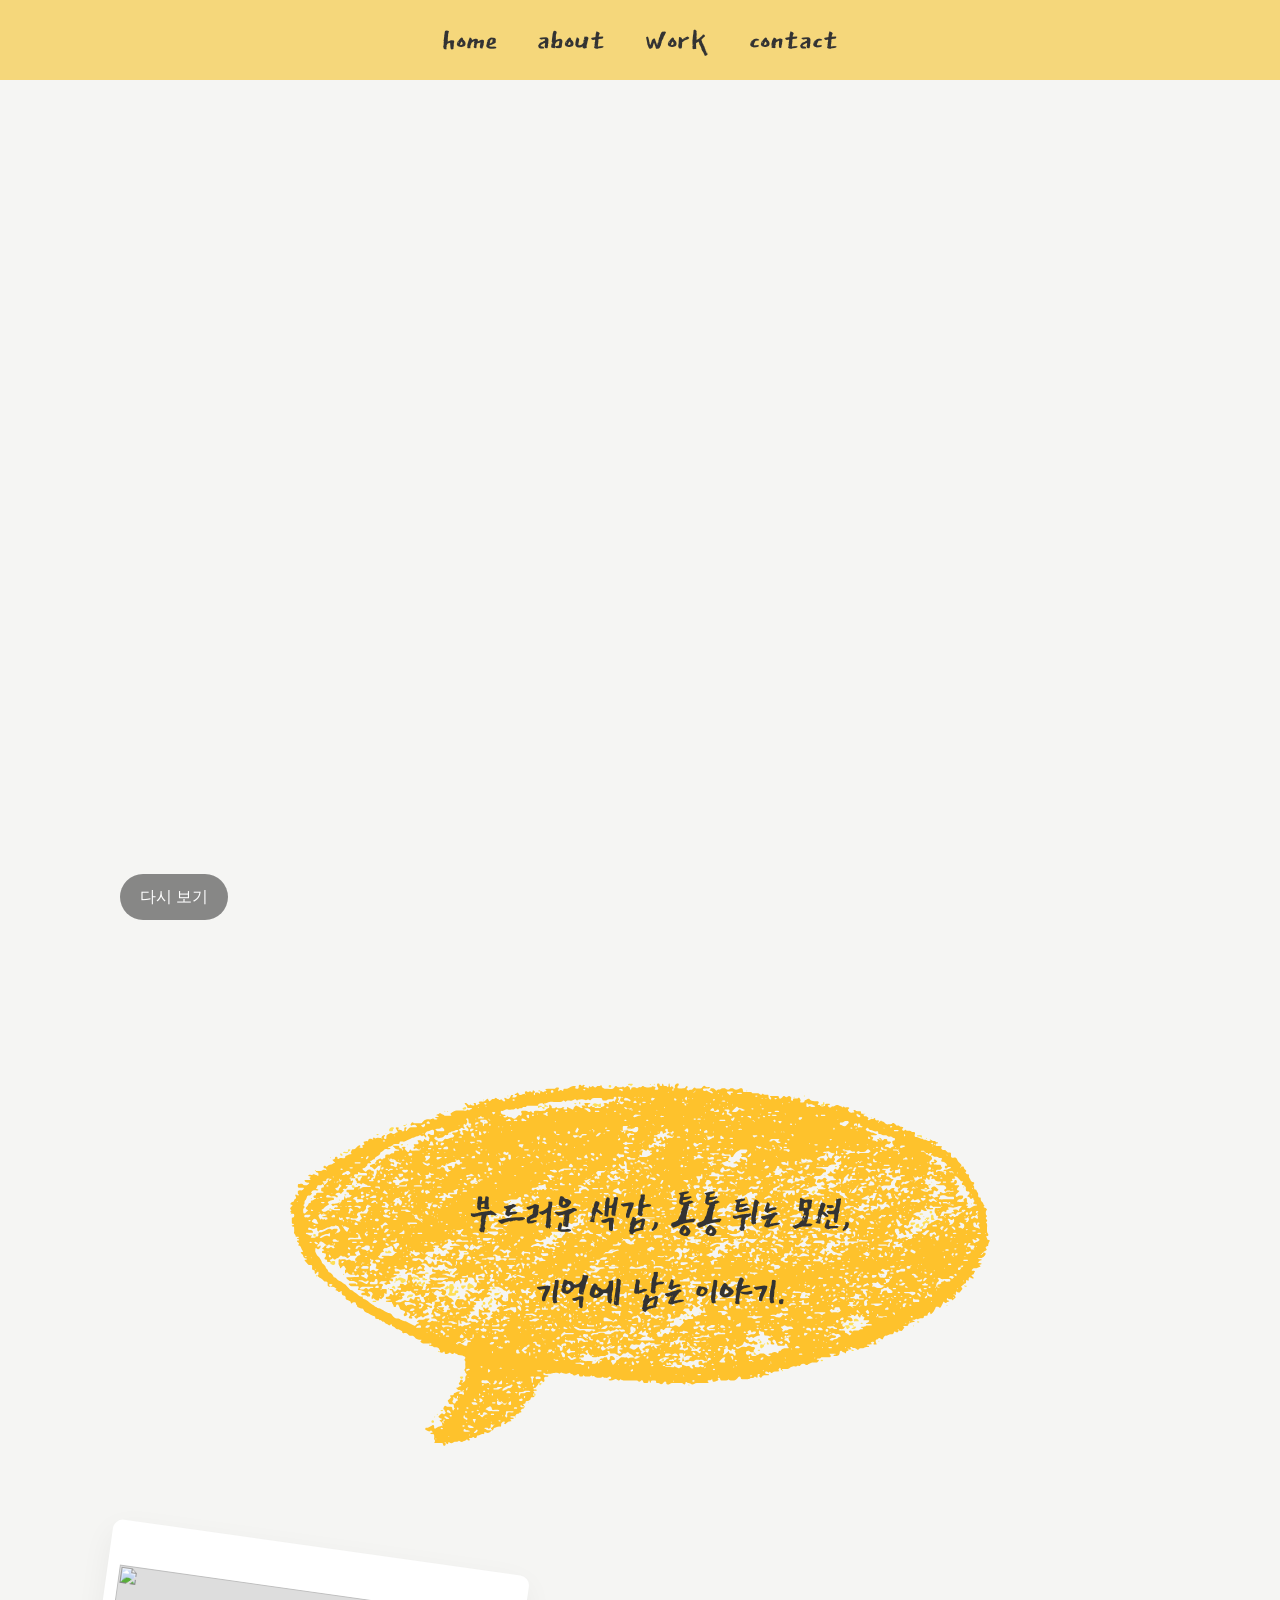
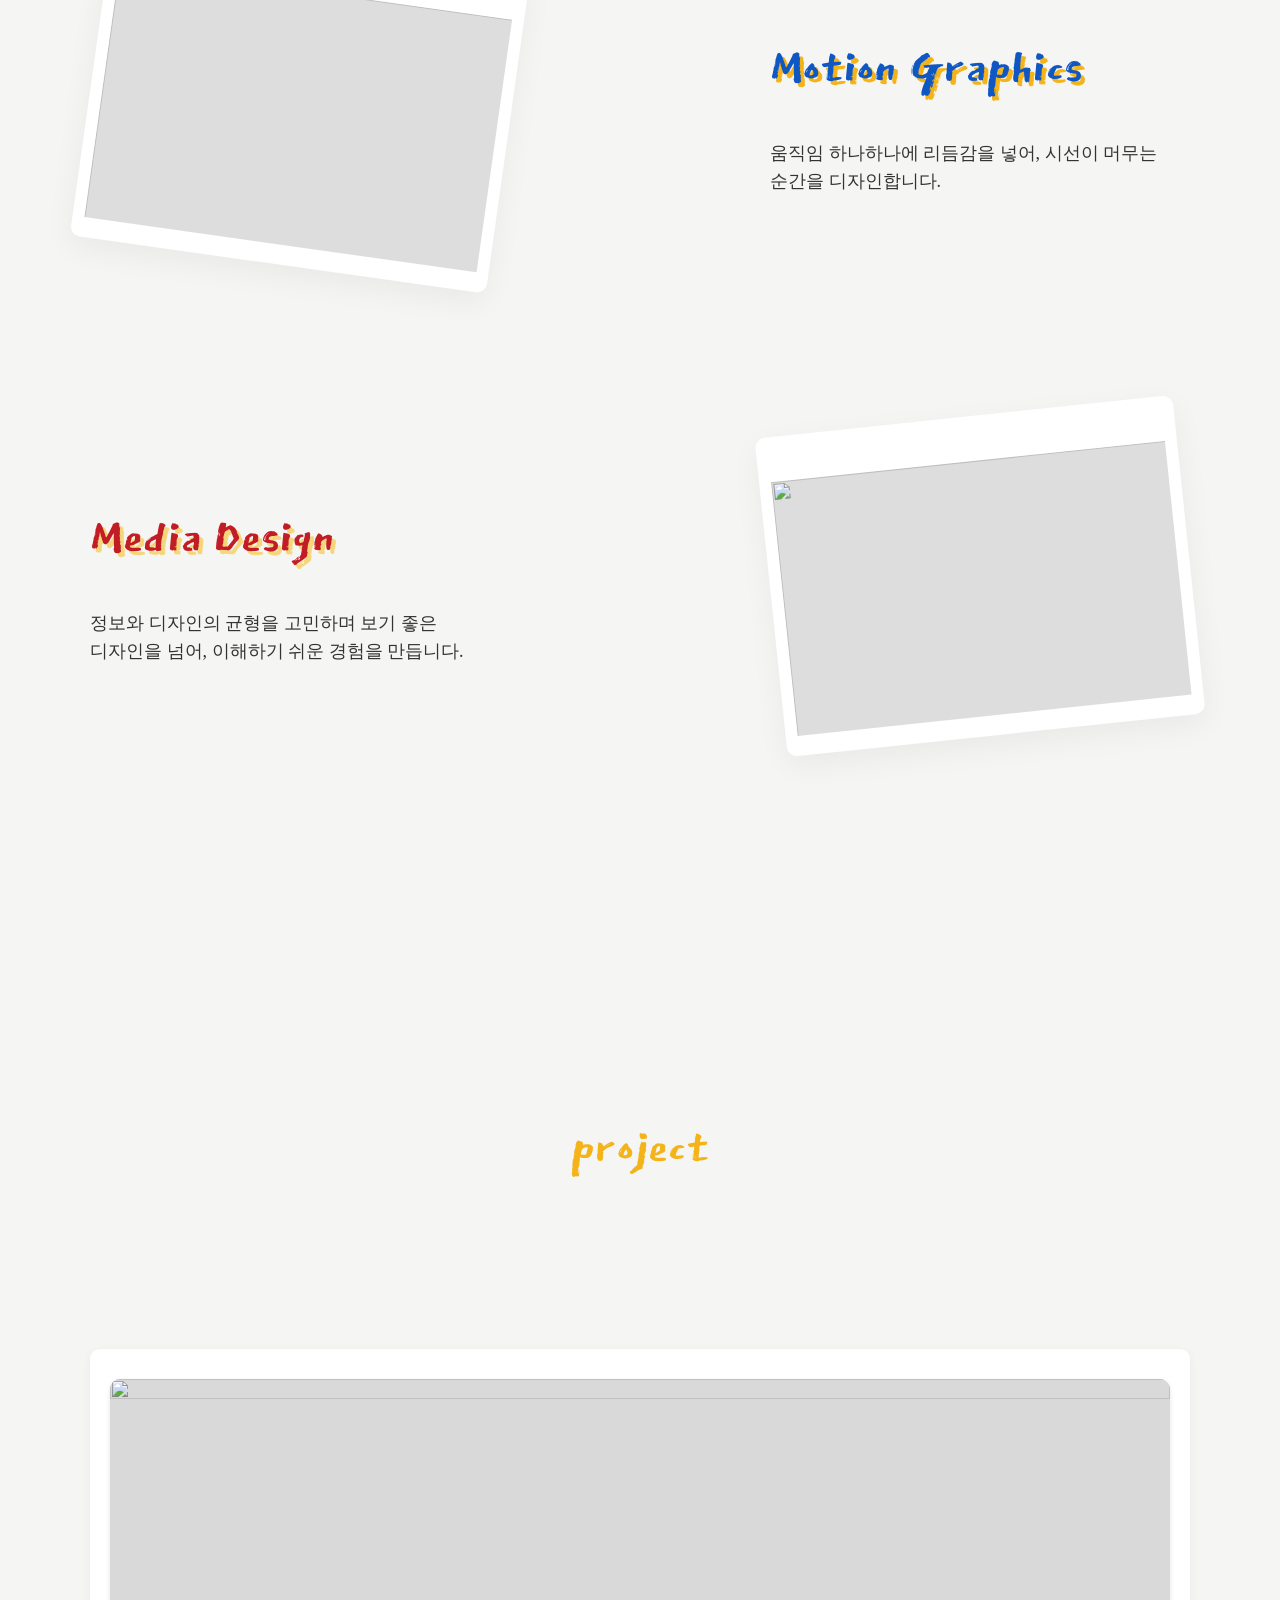
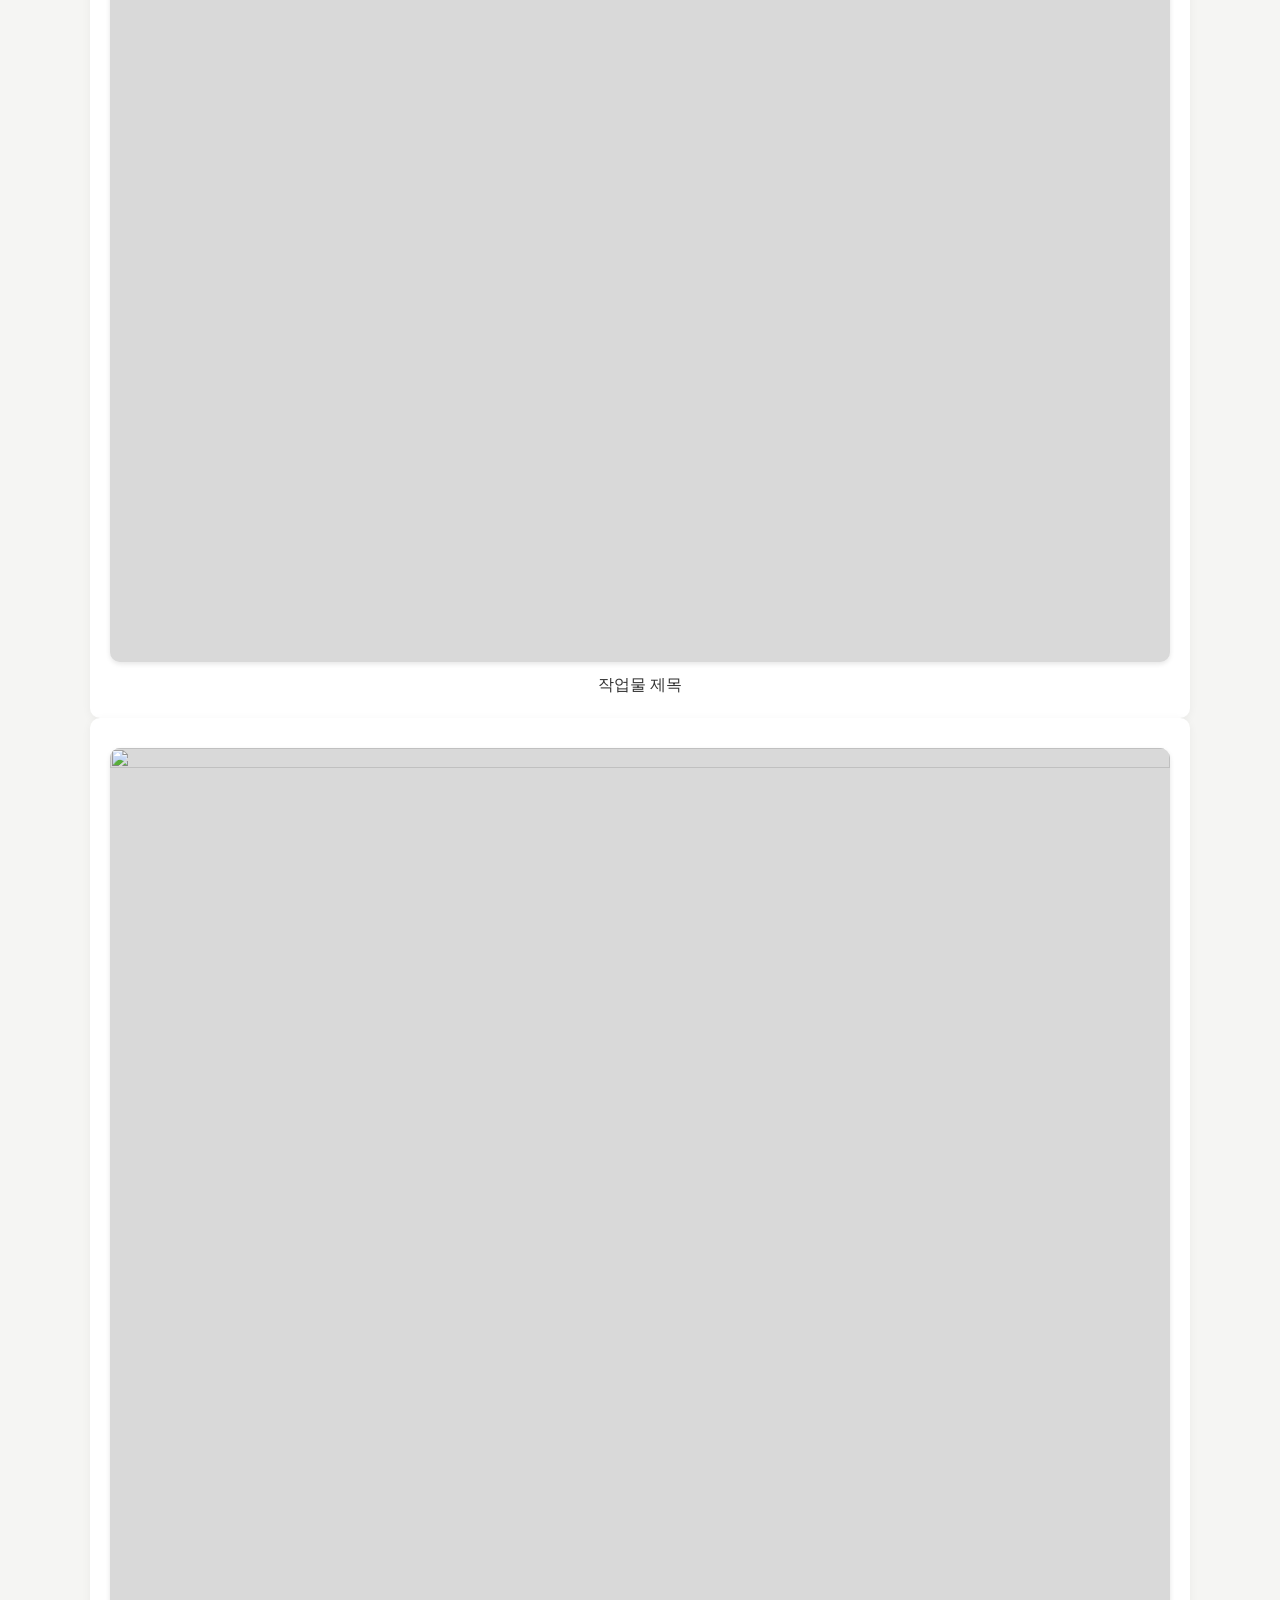
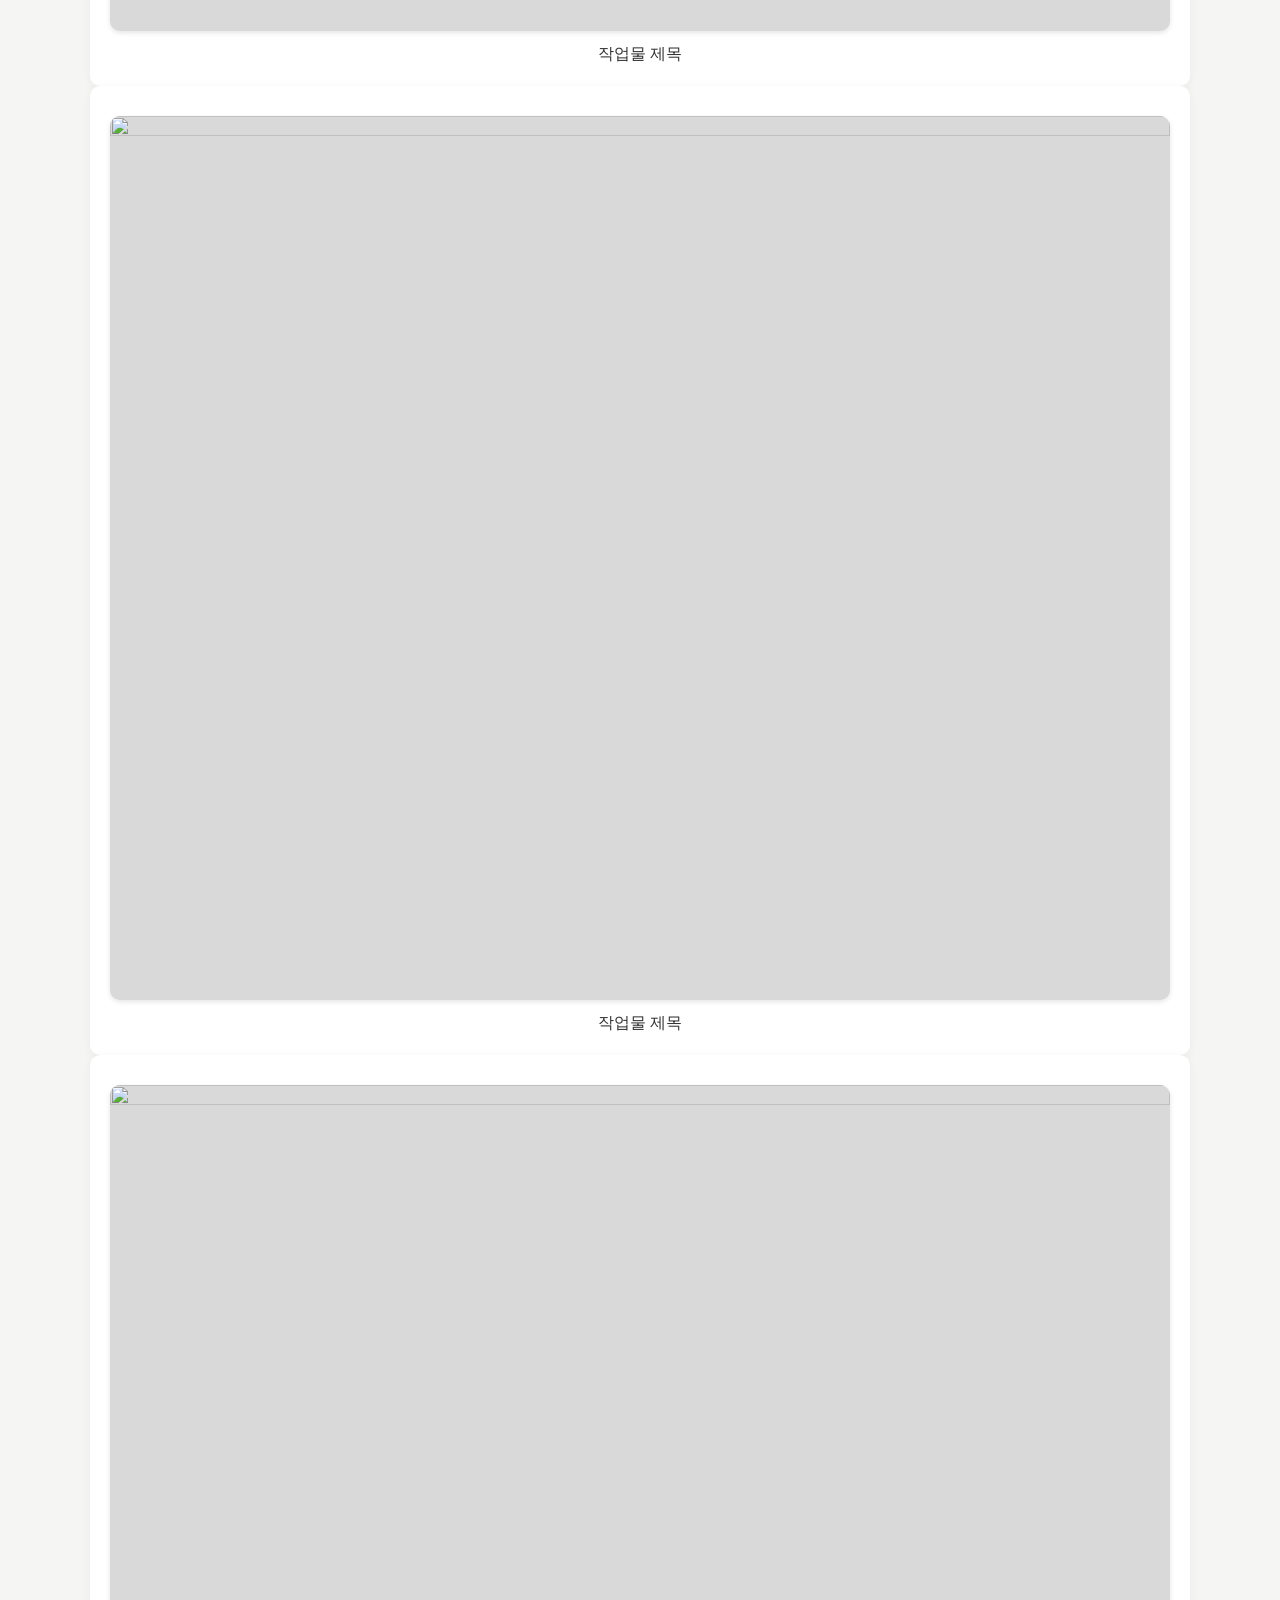
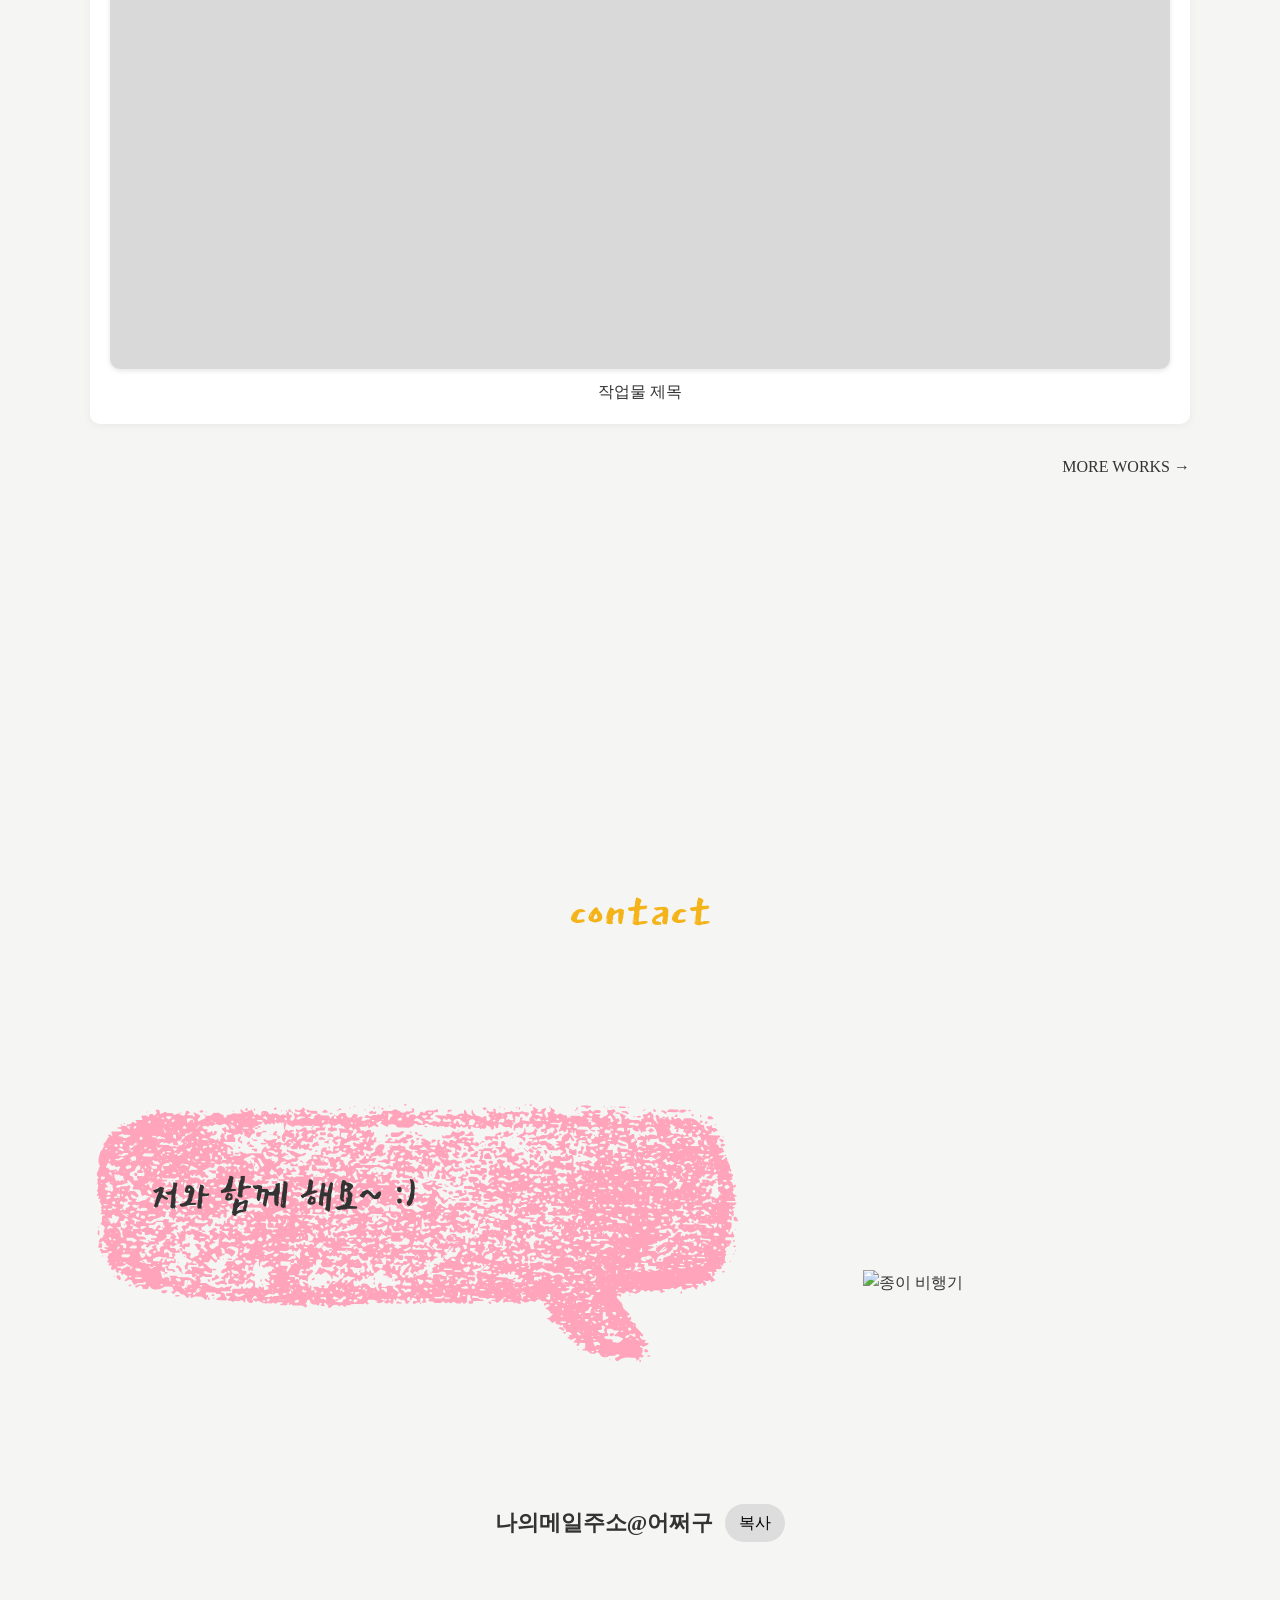
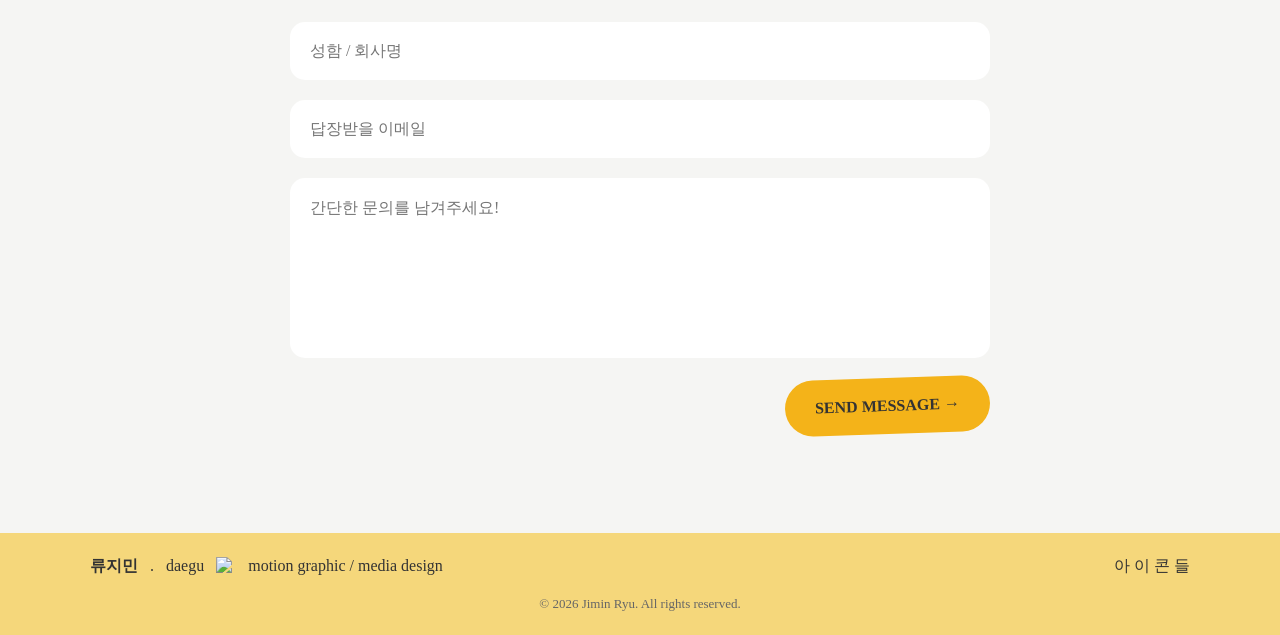
==== commit ae27c42f: "컨택폼 완료" ====
--- a/index.html
+++ b/index.html
@@ -126,19 +126,32 @@
 
                 <form class="contact-form" id="contactForm">
                     <input type="text" id="name" placeholder="성함 / 회사명" required />
-
                     <input type="email" id="email" placeholder="답장받을 이메일" required />
-
-                    <textarea
-                        id="message"
-                        placeholder="간단한 문의는 바로 남겨주시면 빠르게 확인하고 답장 드리겠습니다."
-                        required
-                    ></textarea>
+                    <textarea id="message" placeholder="간단한 문의를 남겨주세요!" required></textarea>
+                    <!-- 허니팟 -->
+                    <div class="honeypot">
+                        <input type="text" id="website" autocomplete="off" tabindex="-1" />
+                    </div>
 
                     <button type="submit">SEND MESSAGE →</button>
                 </form>
             </div>
         </section>
+
+        <div class="success-modal">
+            <div class="modal-box">
+                <p class="modal-icon">🍀</p>
+
+                <h3>메시지가 무사히 도착했어요!</h3>
+
+                <p>
+                    빠른 시일 내에<br />
+                    답변드릴게요 :)
+                </p>
+
+                <button class="modal-close">확인</button>
+            </div>
+        </div>
 
         <!-- ------------------------
      하단
--- a/css/main.css
+++ b/css/main.css
@@ -251,7 +251,6 @@
     margin: 0 auto 100px;
 }
 
-
 .contome h1 {
     transform: translate(-50%, -50%);
     white-space: nowrap;
@@ -263,7 +262,6 @@
 
 .mailbox {
     margin-bottom: 80px;
-
     display: flex;
     justify-content: center;
     align-items: center;
@@ -277,83 +275,129 @@
 
 .copy {
     background: #ddd;
-
     padding: 6px 14px;
     border-radius: 30px;
 }
 
-.contact-form{
-    max-width:700px;
-    margin:0 auto;
-
-    display:flex;
-    flex-direction:column;
-    gap:20px;
+.contact-form {
+    max-width: 700px;
+    margin: 0 auto;
+    display: flex;
+    flex-direction: column;
+    gap: 20px;
 }
 
 .contact-form input,
 .contact-form textarea,
-.contact-form button{
+.contact-form button {
     font-family: inherit;
 }
 
 .contact-form input,
-.contact-form textarea{
-    width:100%;
-
-    padding:20px;
-
-    border:3px solid #333;
-    border-radius:20px;
-
-    font-size:1rem;
-
-    background:#fff;
-
-    transition:.3s;
-    
+.contact-form textarea {
+    width: 100%;
+    padding: 20px;
+    border: none;
+    border-radius: 15px;
+    font-size: 1rem;
+    background: #fff;
+    transition: 0.3s;
 }
 
 .contact-form input:focus,
-.contact-form textarea:focus{
-    outline:none;
-
-    border-color:#f5d77b;
-
-    box-shadow:6px 6px 0 #f5d77b;
-}
-
-.contact-form textarea{
-    min-height:180px;
-    resize:none;
-    
-}
-
-.contact-form button{
-    align-self:flex-end;
-
-    padding:15px 30px;
-
-    border:none;
-    border-radius:999px;
-
-    background:#f4b319;
-
-    color:#333;
-
-    font-weight:700;
-
-    cursor:pointer;
-    transform:rotate(-2deg);
-
-    transition:.3s;
-    
-}
-
-.contact-form button:hover{
-    transform:translateY(-3px) rotate(-2deg);
-
-    box-shadow:0 10px 20px rgba(0,0,0,.15);
+.contact-form textarea:focus {
+    outline: none;
+    box-shadow: 6px 6px 0 #f5d77b;
+}
+
+.contact-form textarea {
+    min-height: 180px;
+    resize: none;
+}
+
+.honeypot{
+    position:absolute;
+    left:-9999px;
+}
+
+.contact-form button {
+    align-self: flex-end;
+    padding: 15px 30px;
+    border: none;
+    border-radius: 999px;
+    background: #f4b319;
+    color: #333;
+    font-weight: 700;
+    cursor: pointer;
+    transform: rotate(-2deg);
+    transition: 0.3s;
+}
+
+.contact-form button:hover {
+    transform: translateY(-3px) rotate(-2deg);
+    box-shadow: 0 10px 20px rgba(0, 0, 0, 0.15);
+}
+
+.contact-form button:disabled{
+    opacity:.6;
+    cursor:not-allowed;
+}
+
+.success-modal {
+    position: fixed;
+    inset: 0;
+    background: rgba(0, 0, 0, 0.4);
+    display: none;
+    justify-content: center;
+    align-items: center;
+    z-index: 9999;
+}
+.success-modal.active {
+    display: flex;
+}
+.modal-box {
+    width: min(420px, 90vw);
+    padding: 40px;
+    background: #fff;
+    border-radius: 15px;
+    text-align: center;
+    box-shadow: 8px 8px 0 #f4b319;
+    animation: pop 0.3s;
+}
+
+@keyframes pop {
+    0% {
+        transform: scale(0.8);
+        opacity: 0;
+    }
+    30%{
+        transform: scale(1.2);
+    }
+    100% {
+        transform: scale(1);
+        opacity: 1;
+    }
+}
+.modal-icon {
+    font-size: 3rem;
+    margin-bottom: 10px;
+}
+
+.modal-box h3 {
+    margin-bottom: 15px;
+}
+
+.modal-box p {
+    line-height: 1.6;
+}
+.modal-close {
+    margin-top: 25px;
+    padding: 12px 30px;
+    border: none;
+    border-radius: 999px;
+    background: #f4b319;
+    cursor: pointer;
+    font-weight: 700;
 }
 
 /* ------------------------
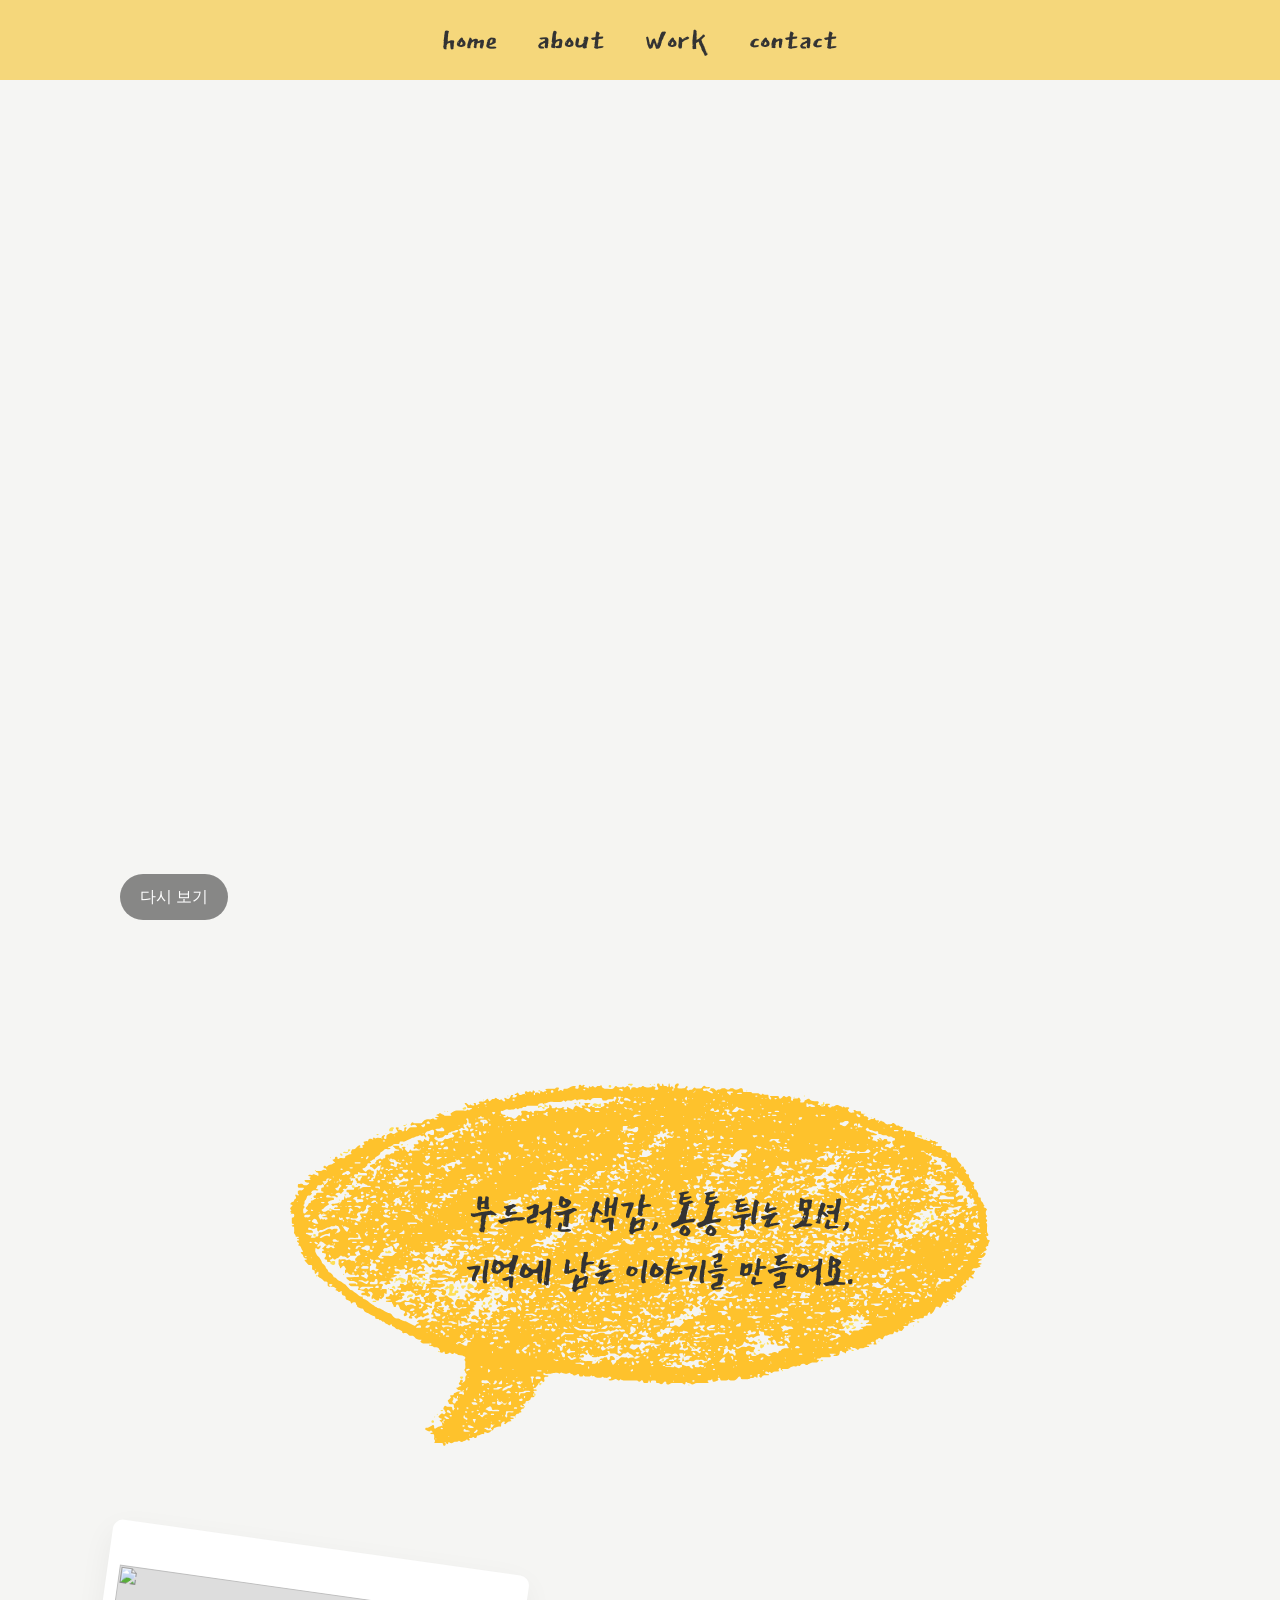
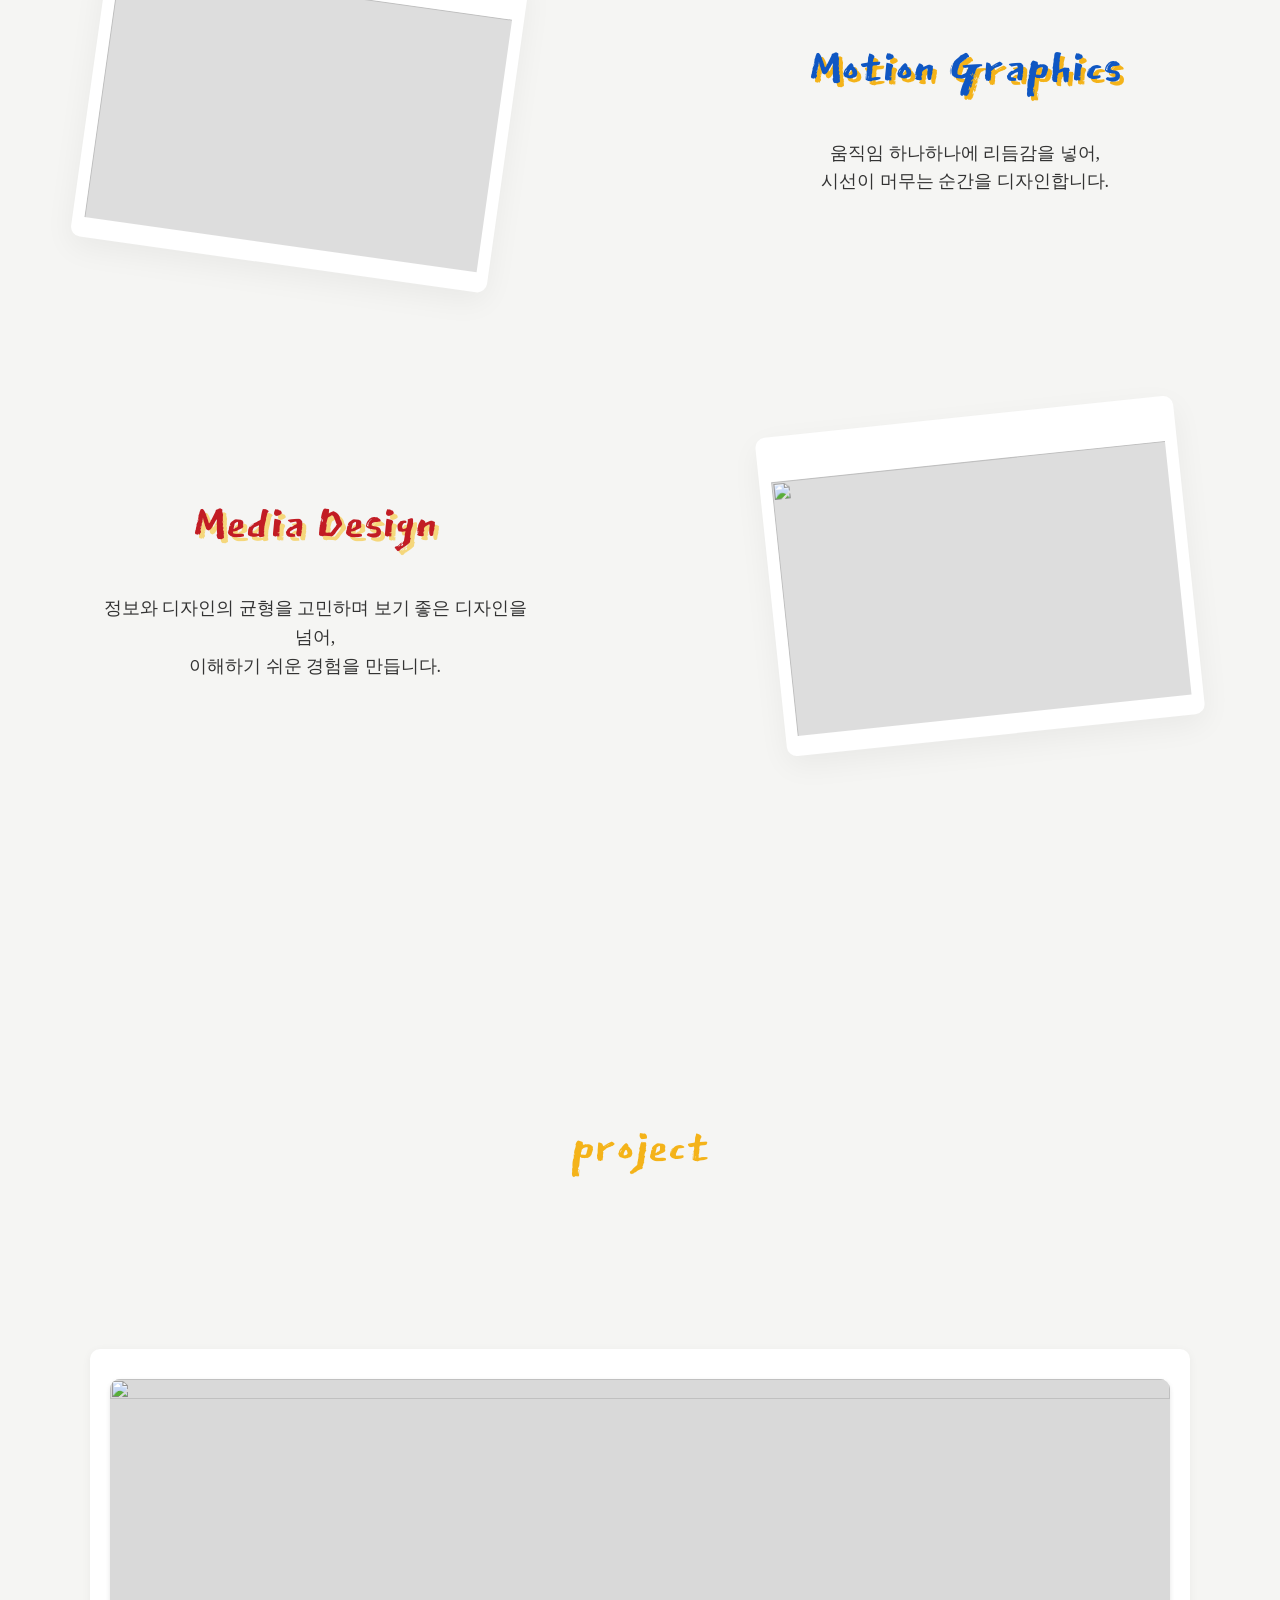
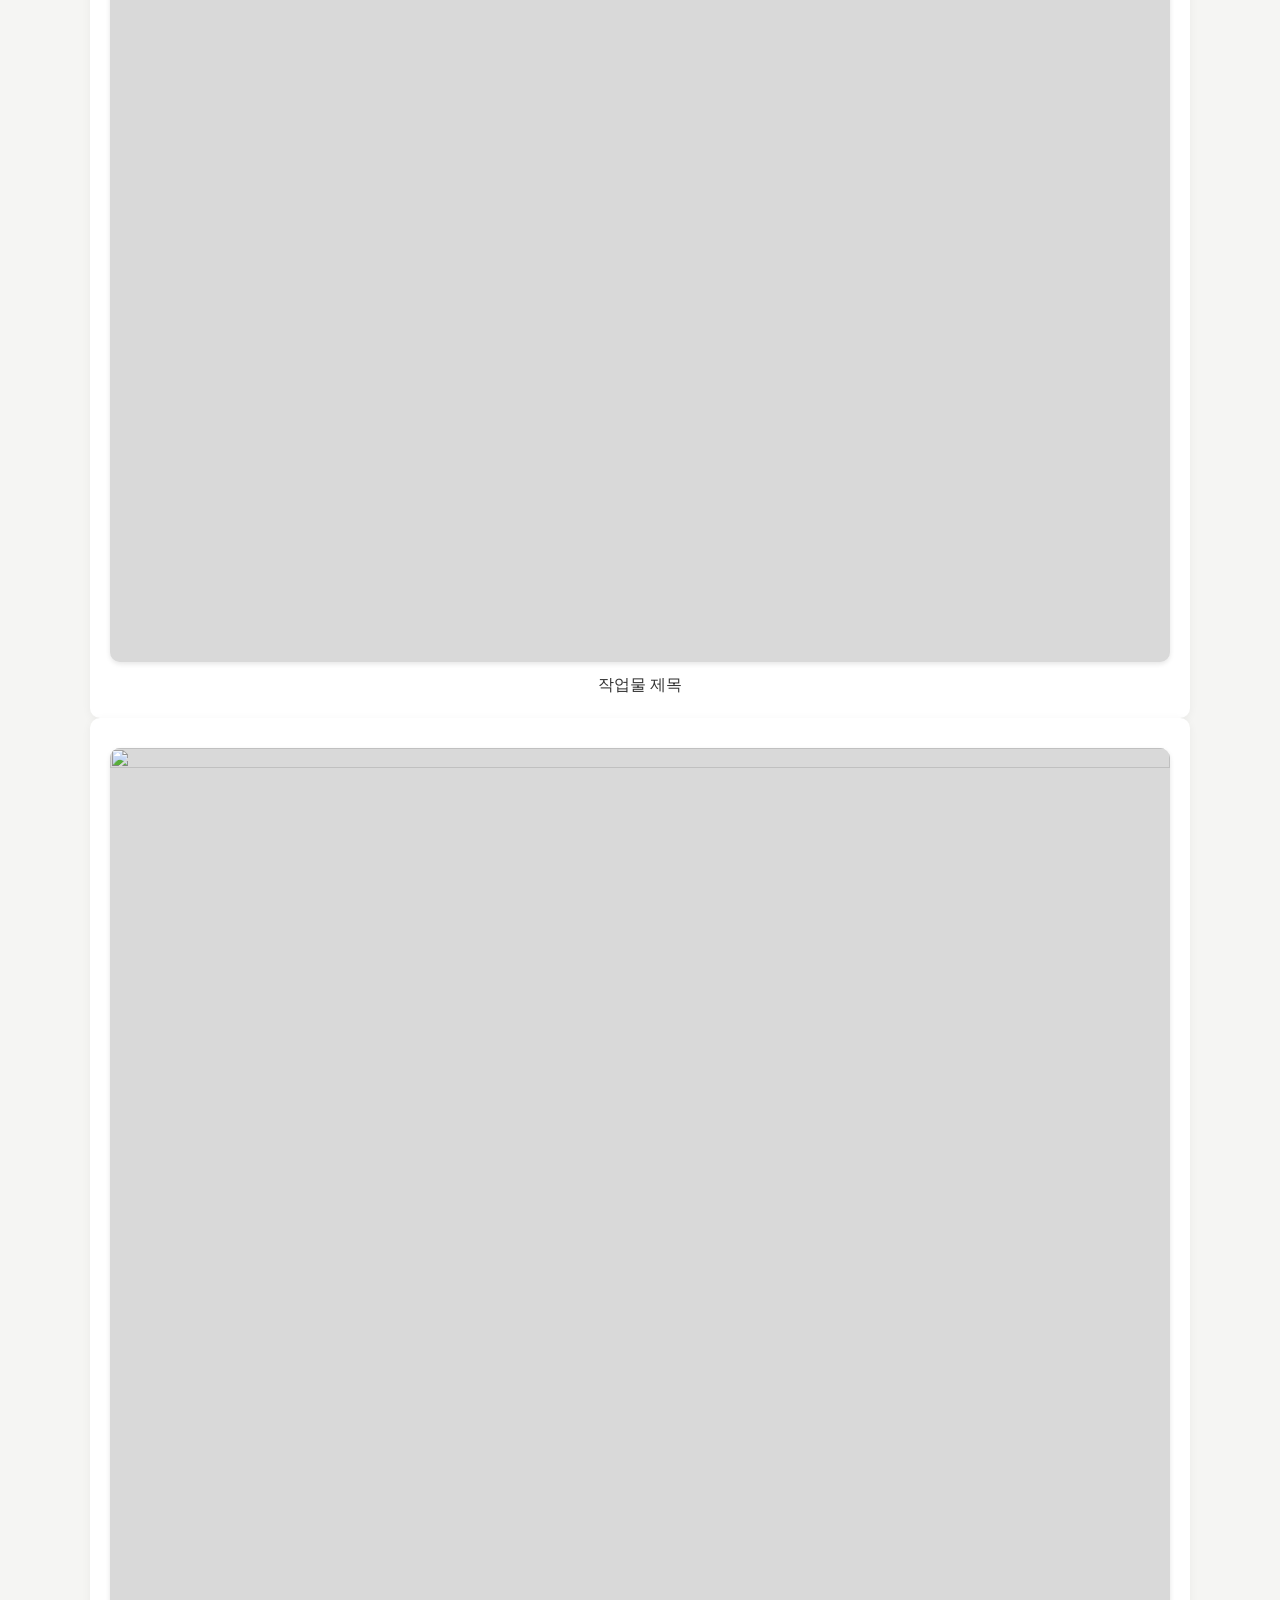
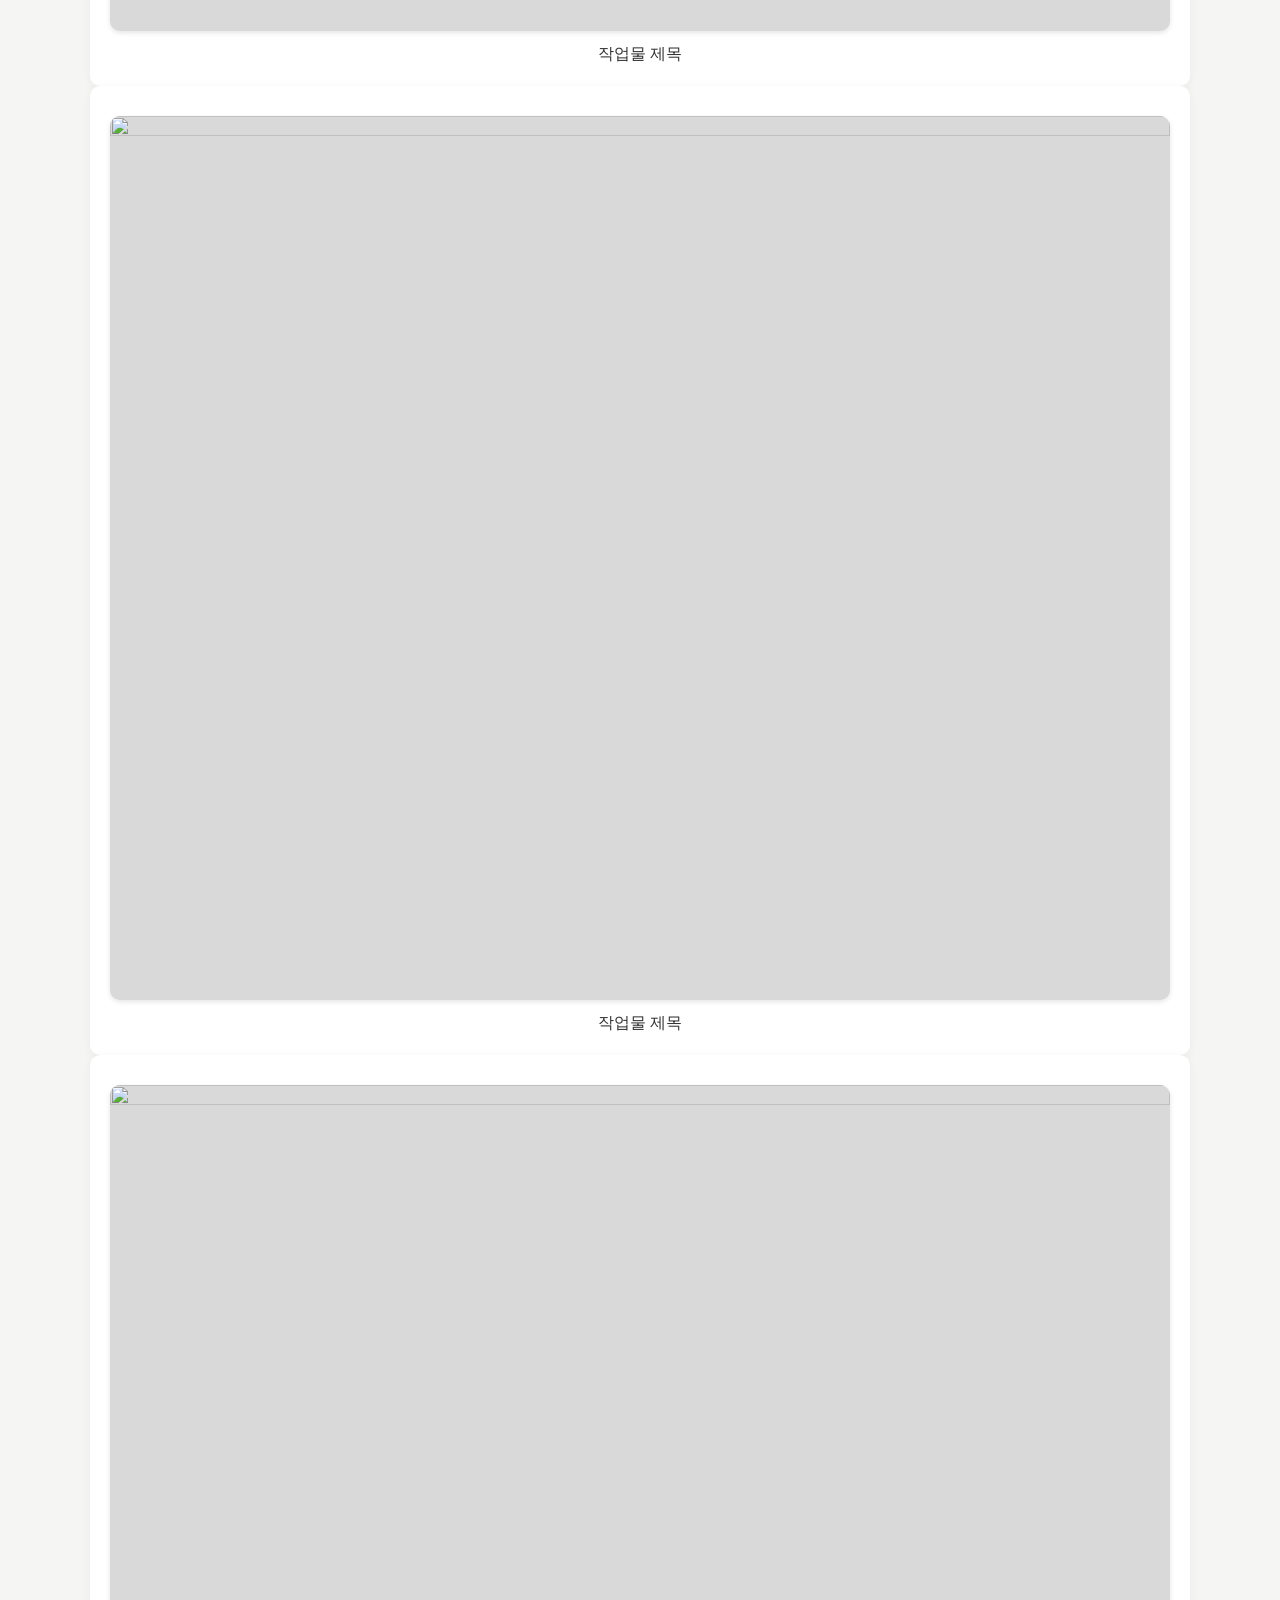
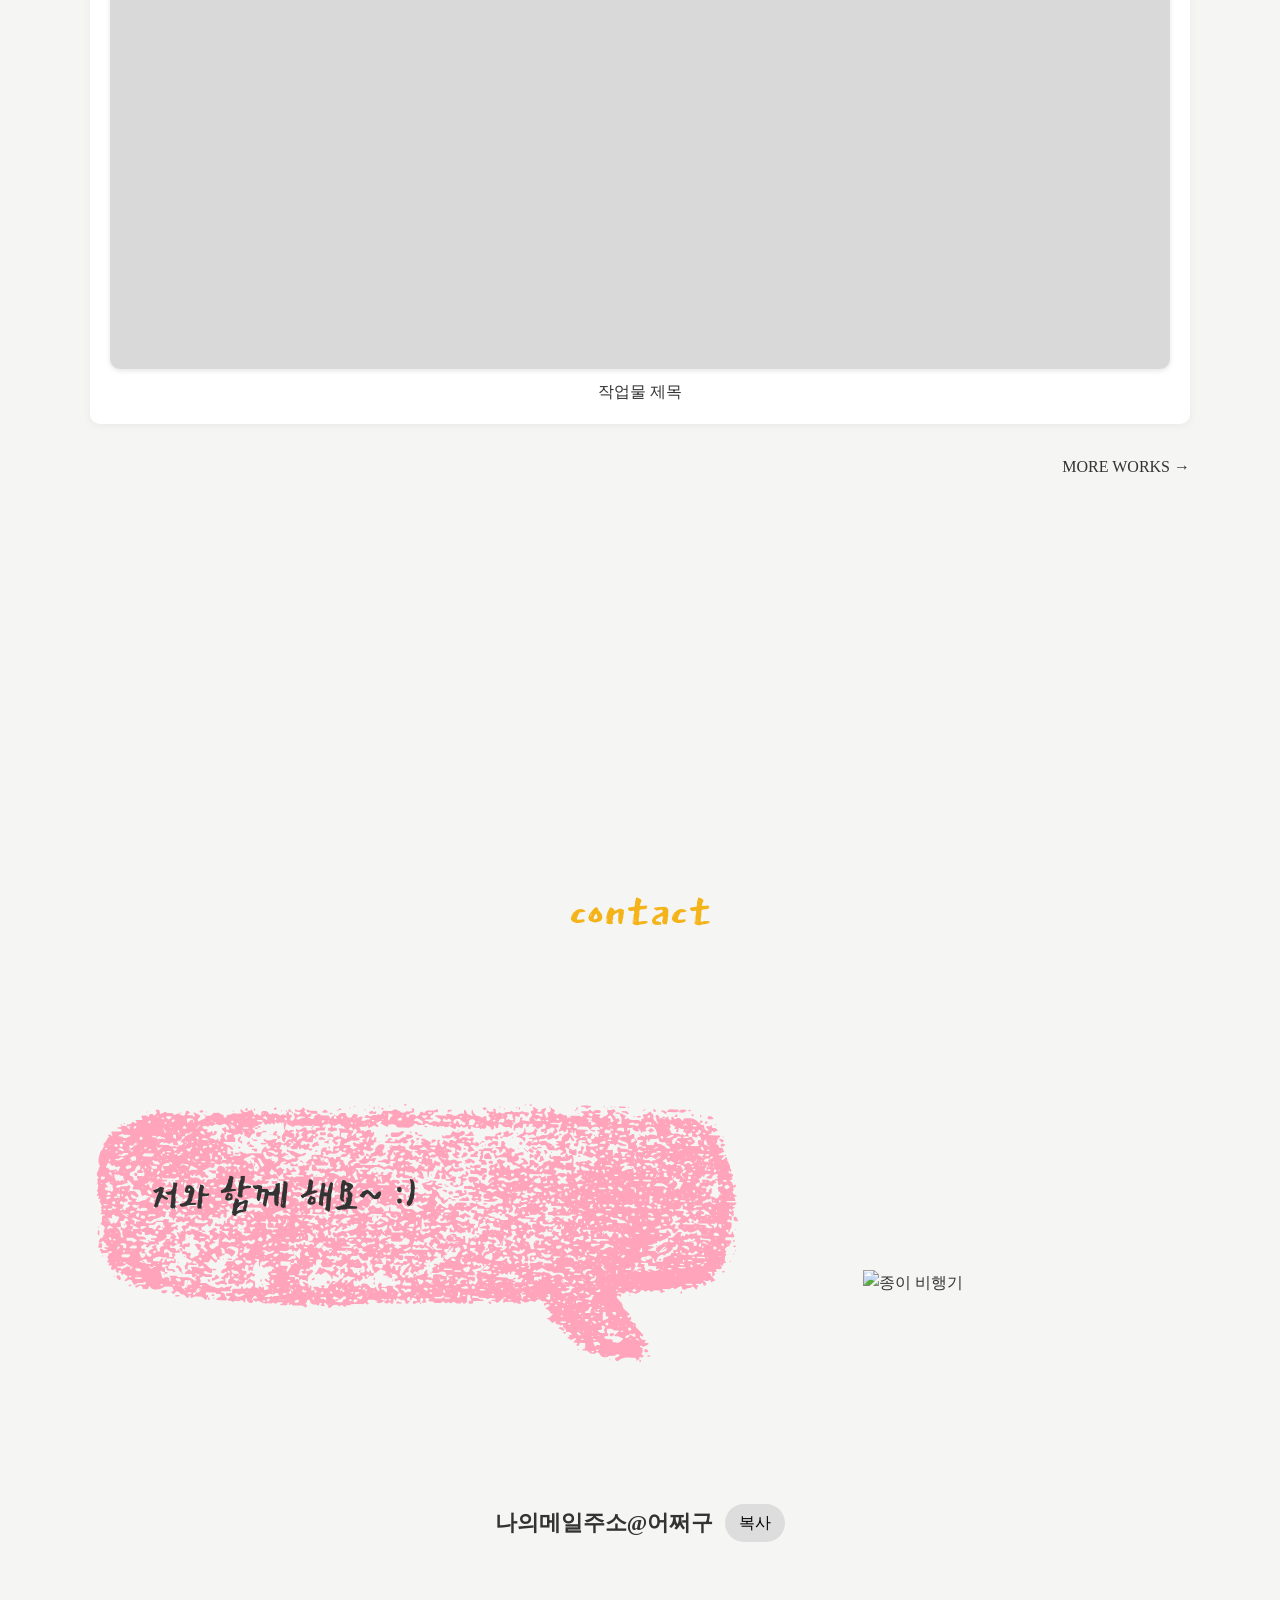
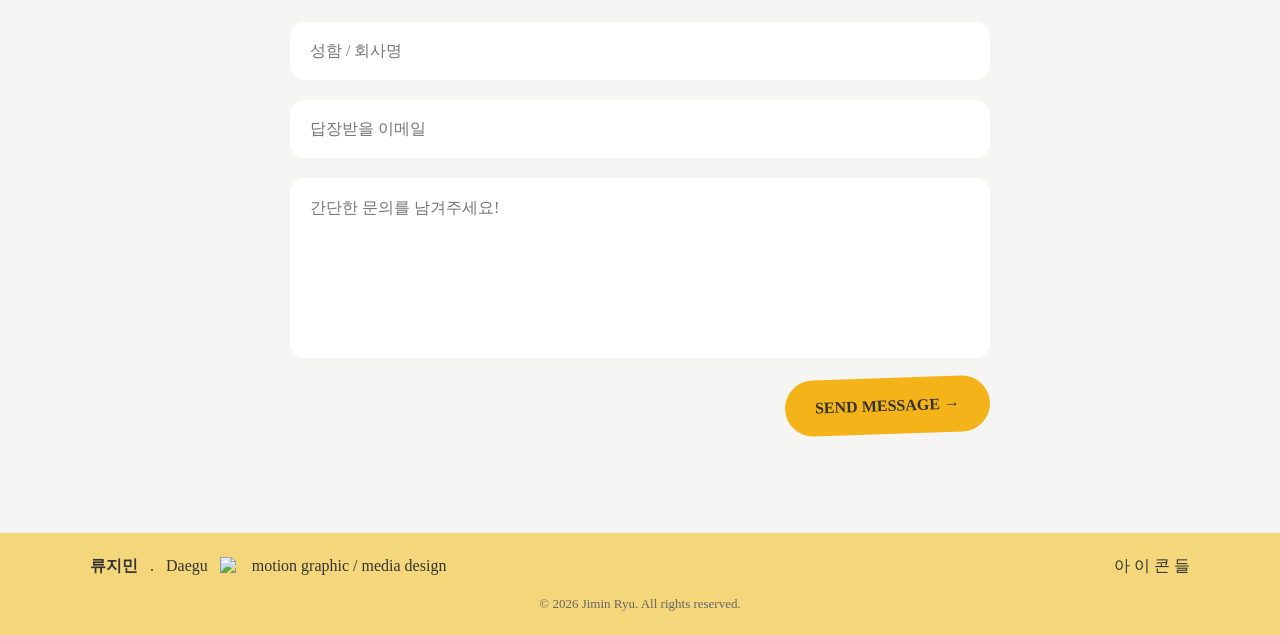
==== commit 9935a1fb: "work 모달 만드는 중" ====
--- a/index.html
+++ b/index.html
@@ -41,19 +41,21 @@
         <section id="about">
             <div class="inner">
                 <div class="about-s">
-                    <h1>부드러운 색감, 통통 튀는 모션,<br />기억에 남는 이야기.</h1>
+                    <h1>부드러운 색감, 통통 튀는 모션,<br />기억에 남는 이야기를 만들어요.</h1>
                 </div>
                 <div class="about-box">
                     <img src="#" alt="" class="about-pic motion-pic" />
                     <div class="about-txt">
                         <h2 class="motion">Motion Graphics</h2>
-                        <p>움직임 하나하나에 리듬감을 넣어, 시선이 머무는 순간을 디자인합니다.</p>
+                        <p>움직임 하나하나에 리듬감을 넣어,<br />시선이 머무는 순간을 디자인합니다.</p>
                     </div>
                 </div>
                 <div class="about-box">
                     <div class="about-txt">
                         <h2 class="media">Media Design</h2>
-                        <p>정보와 디자인의 균형을 고민하며 보기 좋은 디자인을 넘어, 이해하기 쉬운 경험을 만듭니다.</p>
+                        <p>
+                            정보와 디자인의 균형을 고민하며 보기 좋은 디자인을 넘어,<br />이해하기 쉬운 경험을 만듭니다.
+                        </p>
                     </div>
                     <img src="#" alt="" class="about-pic" />
                 </div>
@@ -100,6 +102,48 @@
                     <div class="mainwork-bottom">
                         <div class="swiper-pagination"></div>
                         <a href="worklist.html">MORE WORKS →</a>
+                    </div>
+                </div>
+            </div>
+
+            <!-- 모달 배경 -->
+            <div class="work-modal-bg">
+                <div class="work-modal">
+                    <!-- 닫기 -->
+                    <button class="wmodal-close">✕</button>
+
+                    <!-- 영상 영역 -->
+                    <div class="modal-video">
+                        <!-- 나중에 video 넣을 자리 -->
+                    </div>
+
+                    <!-- 아래 영역 -->
+                    <div class="modal-bottom">
+                        <!-- 더보기 -->
+                        <details class="modal-detail">
+                            <summary>▶ 더보기</summary>
+
+                            <div class="detail-wrap">
+                                <div class="detail-item full">
+                                    <h4>제작 기간 / 사용 기술</h4>
+                                    <p></p>
+                                </div>
+
+                                <div class="detail-item">
+                                    <h4>기획 의도</h4>
+                                    <p></p>
+                                </div>
+
+                                <div class="detail-item">
+                                    <h4>제작 과정</h4>
+                                    <p></p>
+                                </div>
+                                <div class="detail-item full">
+                                    <h4>배포 링크</h4>
+                                    <p></p>
+                                </div>
+                            </div>
+                        </details>
                     </div>
                 </div>
             </div>
@@ -161,7 +205,7 @@
                 <div class="footer-info">
                     <div class="myinfobox">
                         <p>류지민</p>
-                        <span>.</span> <span>daegu</span> <img src="" alt="아이콘" />
+                        <span>.</span> <span>Daegu</span> <img src="" alt="아이콘" />
                         <span>motion graphic / media design</span>
                     </div>
                     <div class="iconbox">아 이 콘 들</div>
--- a/css/main.css
+++ b/css/main.css
@@ -85,7 +85,8 @@
 .about-s h1 {
     color: #333;
     text-align: center;
-    transform: translate(20px, -10px);
+    transform: translate(20px, -20px);
+    line-height: 1.2;
 }
 
 .about-box {
@@ -118,7 +119,11 @@
 }
 
 .about-txt {
-    width: 420px;
+    width: 450px;
+    display: flex;
+    flex-direction: column;
+    justify-content: center;
+    align-items: center;
 }
 
 .about-txt h2 {
@@ -141,6 +146,7 @@
 .about-txt p {
     font-size: 18px;
     word-break: keep-all;
+    text-align: center;
 }
 
 /* ------------------------
@@ -219,6 +225,129 @@
 .mainwork-bottom a {
     display: block;
     text-align: right;
+}
+
+/* ------------------------
+   work modal
+------------------------ */
+
+/* 처음엔 숨김 */
+.work-modal-bg {
+    position: fixed;
+    inset: 0;
+
+    display: none;
+    justify-content: center;
+    align-items: center;
+
+    background: rgba(0, 0, 0, 0.5);
+    backdrop-filter: blur(5px);
+
+    z-index: 9999;
+}
+
+/* 열렸을 때 */
+.work-modal-bg.active {
+    display: flex;
+}
+
+.work-modal {
+    position: relative;
+
+    width: min(900px, 90vw);
+    max-height: 90vh;
+
+    overflow: auto;
+
+    background: #fff;
+    border-radius: 20px;
+
+    box-shadow: 0 10px 40px rgba(0, 0, 0, 0.15);
+
+    animation: modalPop 0.3s;
+}
+
+@keyframes modalPop {
+    from {
+        opacity: 0;
+        transform: translateY(20px);
+    }
+
+    to {
+        opacity: 1;
+        transform: none;
+    }
+}
+
+.modal-video {
+    aspect-ratio: 16/9;
+
+    background: #ddd;
+
+    border-radius: 20px 20px 0 0;
+}
+
+.modal-bottom {
+    padding: 30px;
+}
+
+.modal-detail summary {
+    cursor: pointer;
+    font-size: 1rem;
+    font-weight: 600;
+
+    list-style: none;
+}
+
+.modal-detail summary::-webkit-details-marker {
+    display: none;
+}
+
+.detail-wrap {
+    margin-top: 25px;
+
+    display: grid;
+    grid-template-columns: 1fr 1fr;
+    gap: 30px;
+}
+
+.detail-item {
+    padding: 15px 20px;
+
+    background: #f7f7f7;
+    border-radius: 15px;
+}
+
+.detail-item.full {
+    grid-column: 1/3;
+}
+
+.detail-item h4 {
+    margin-bottom: 15px;
+}
+
+.wmodal-close {
+    position: sticky;
+    top: 15px;
+ z-index: 10;
+    margin-left: auto;
+    margin-right: 20px;
+
+    display: block;
+
+    width: 45px;
+    height: 45px;
+   
+    border: none;
+    border-radius: 50%;
+
+    background: rgba(255, 255, 255, 0.5);
+
+    cursor: pointer;
+
+    font-size: 1.2rem;
+
+    box-shadow: 0 2px 10px rgba(0, 0, 0, 0.05);
 }
 
 /* ------------------------
@@ -315,9 +444,9 @@
     resize: none;
 }
 
-.honeypot{
-    position:absolute;
-    left:-9999px;
+.honeypot {
+    position: absolute;
+    left: -9999px;
 }
 
 .contact-form button {
@@ -338,9 +467,9 @@
     box-shadow: 0 10px 20px rgba(0, 0, 0, 0.15);
 }
 
-.contact-form button:disabled{
-    opacity:.6;
-    cursor:not-allowed;
+.contact-form button:disabled {
+    opacity: 0.6;
+    cursor: not-allowed;
 }
 
 .success-modal {
@@ -370,7 +499,7 @@
         transform: scale(0.8);
         opacity: 0;
     }
-    30%{
+    30% {
         transform: scale(1.2);
     }
     100% {
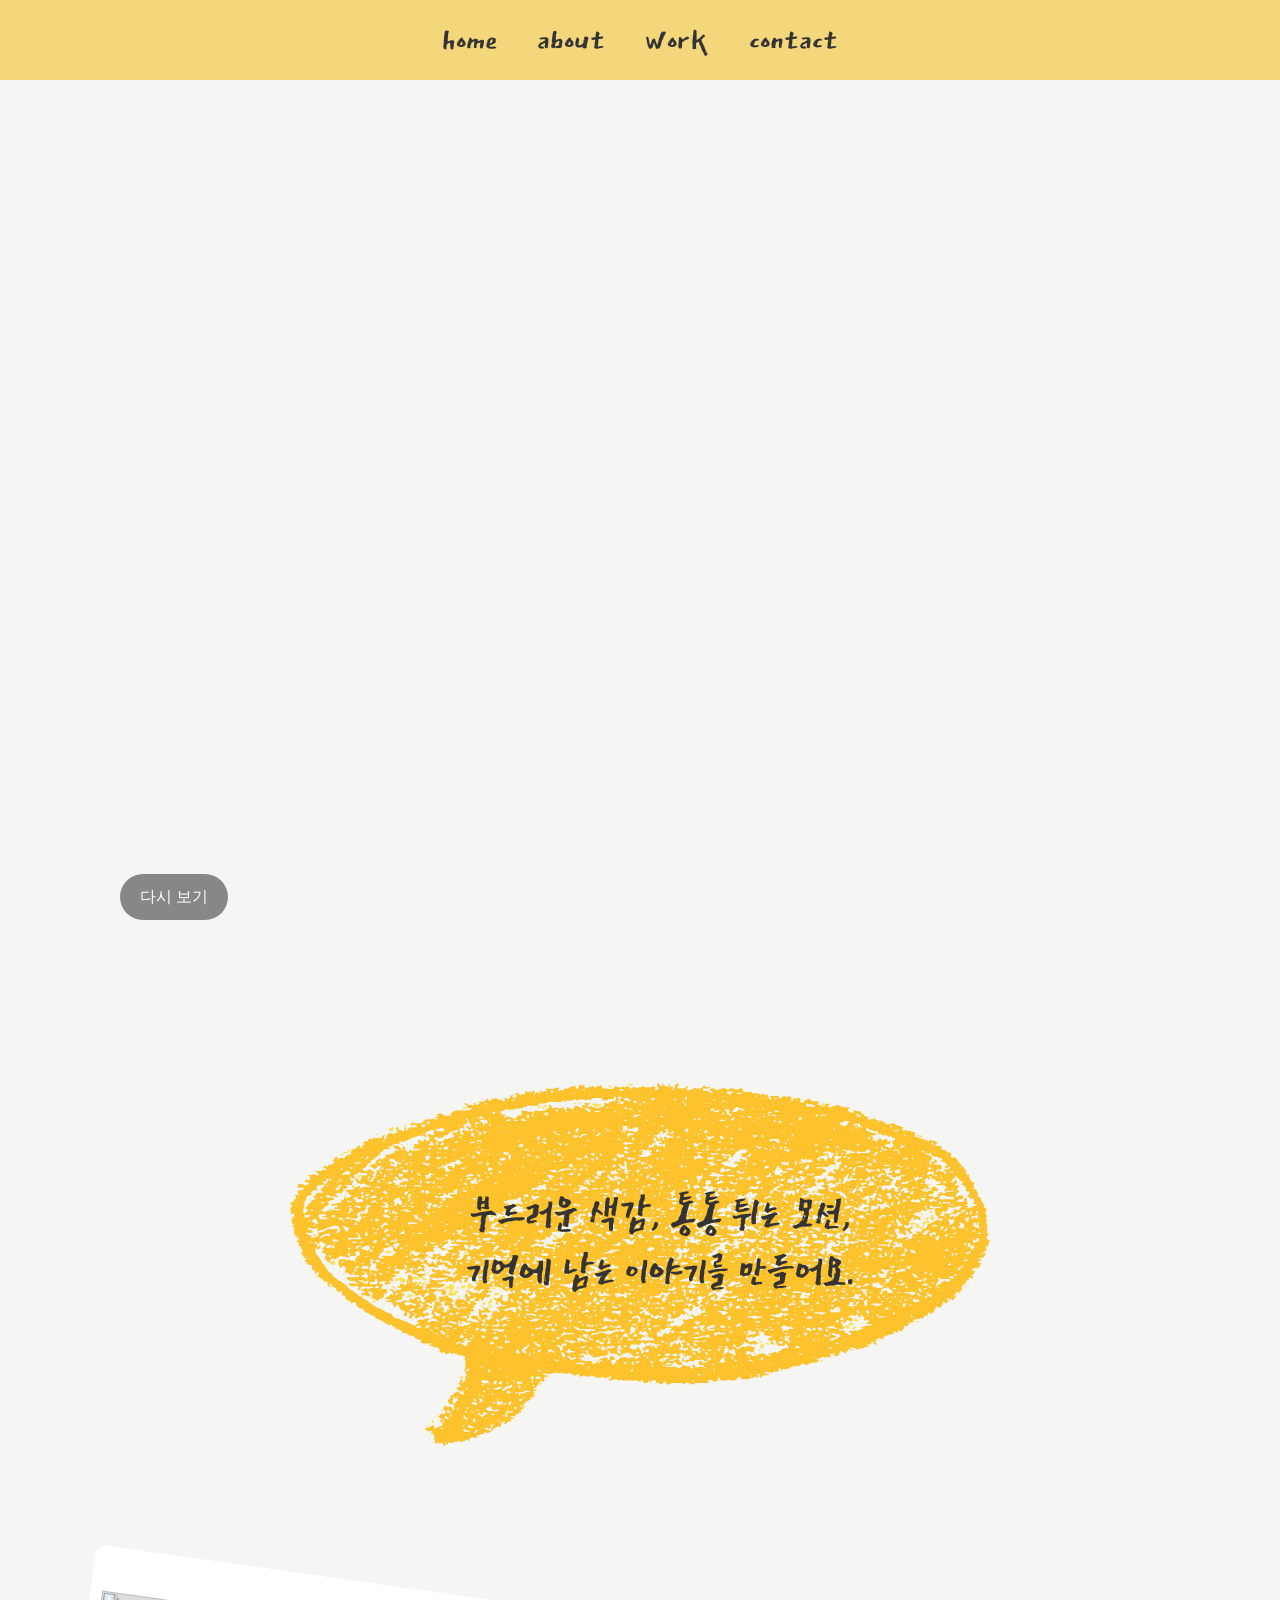
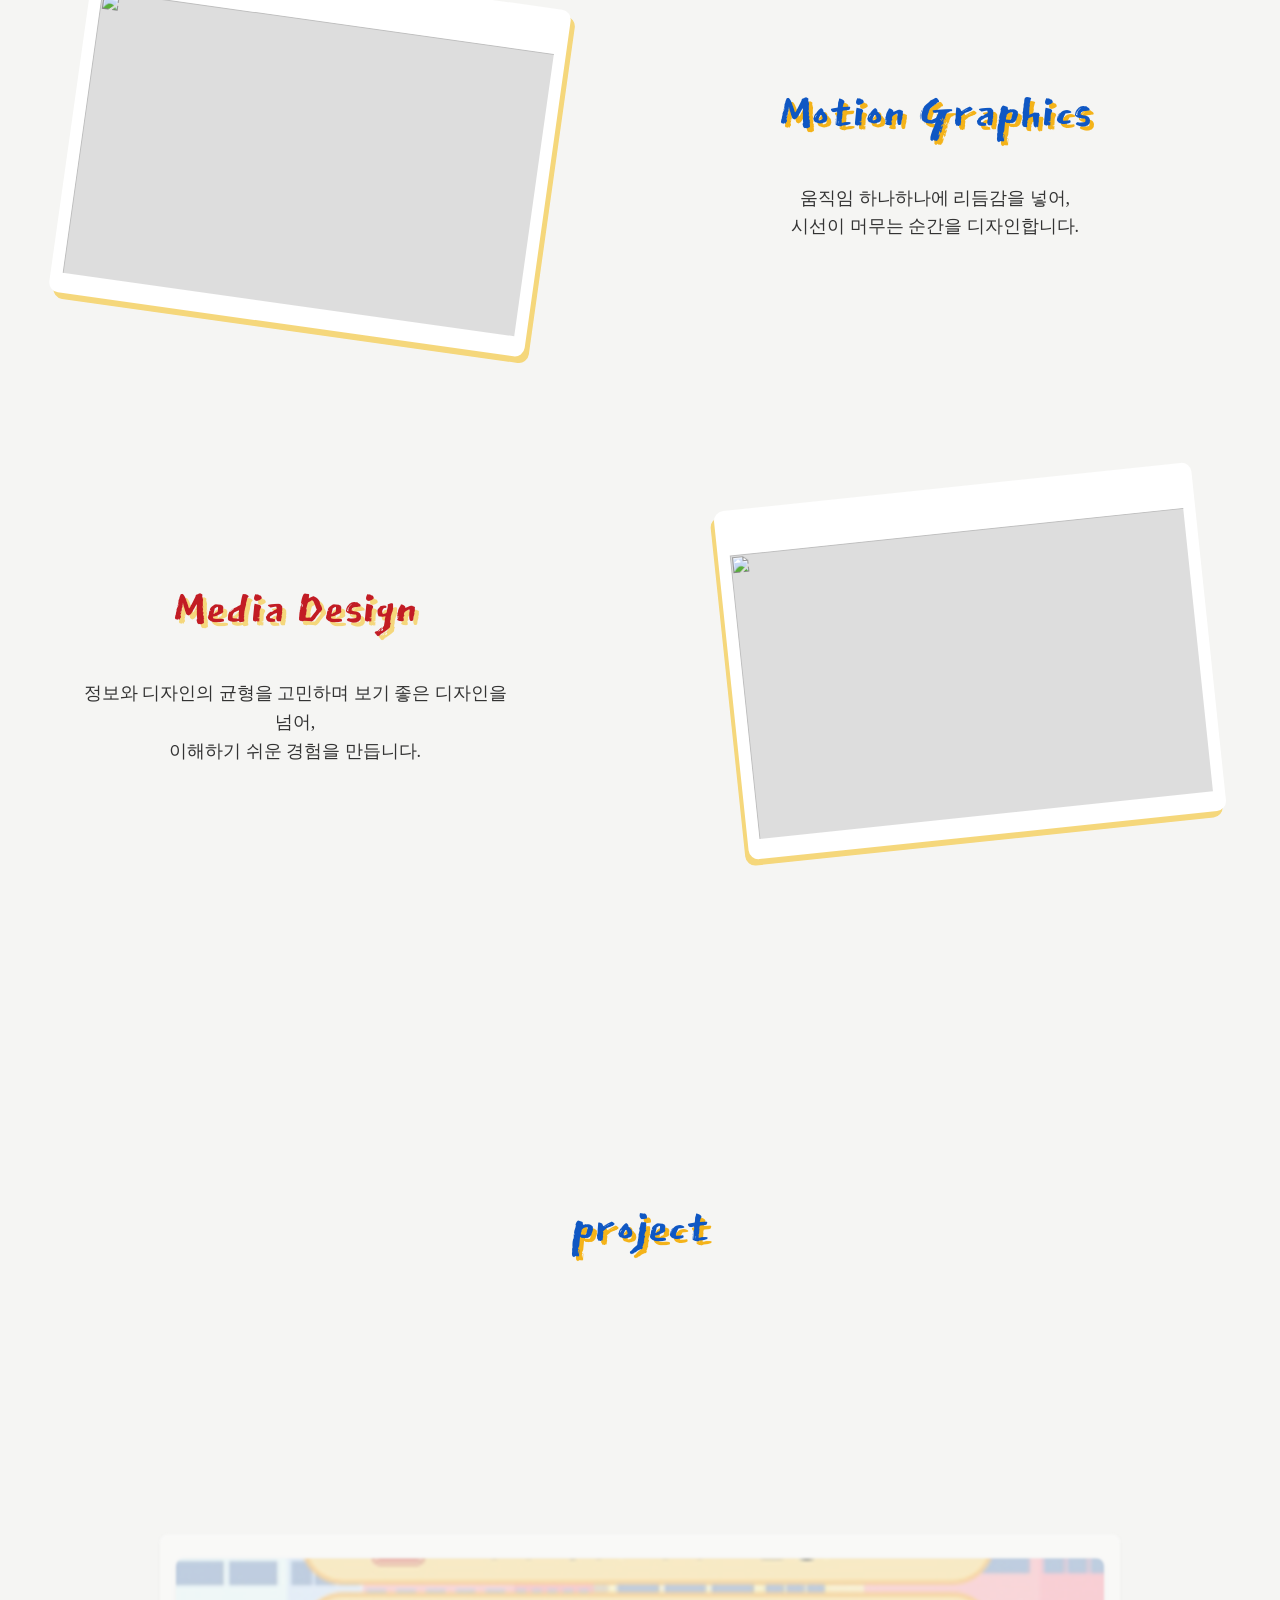
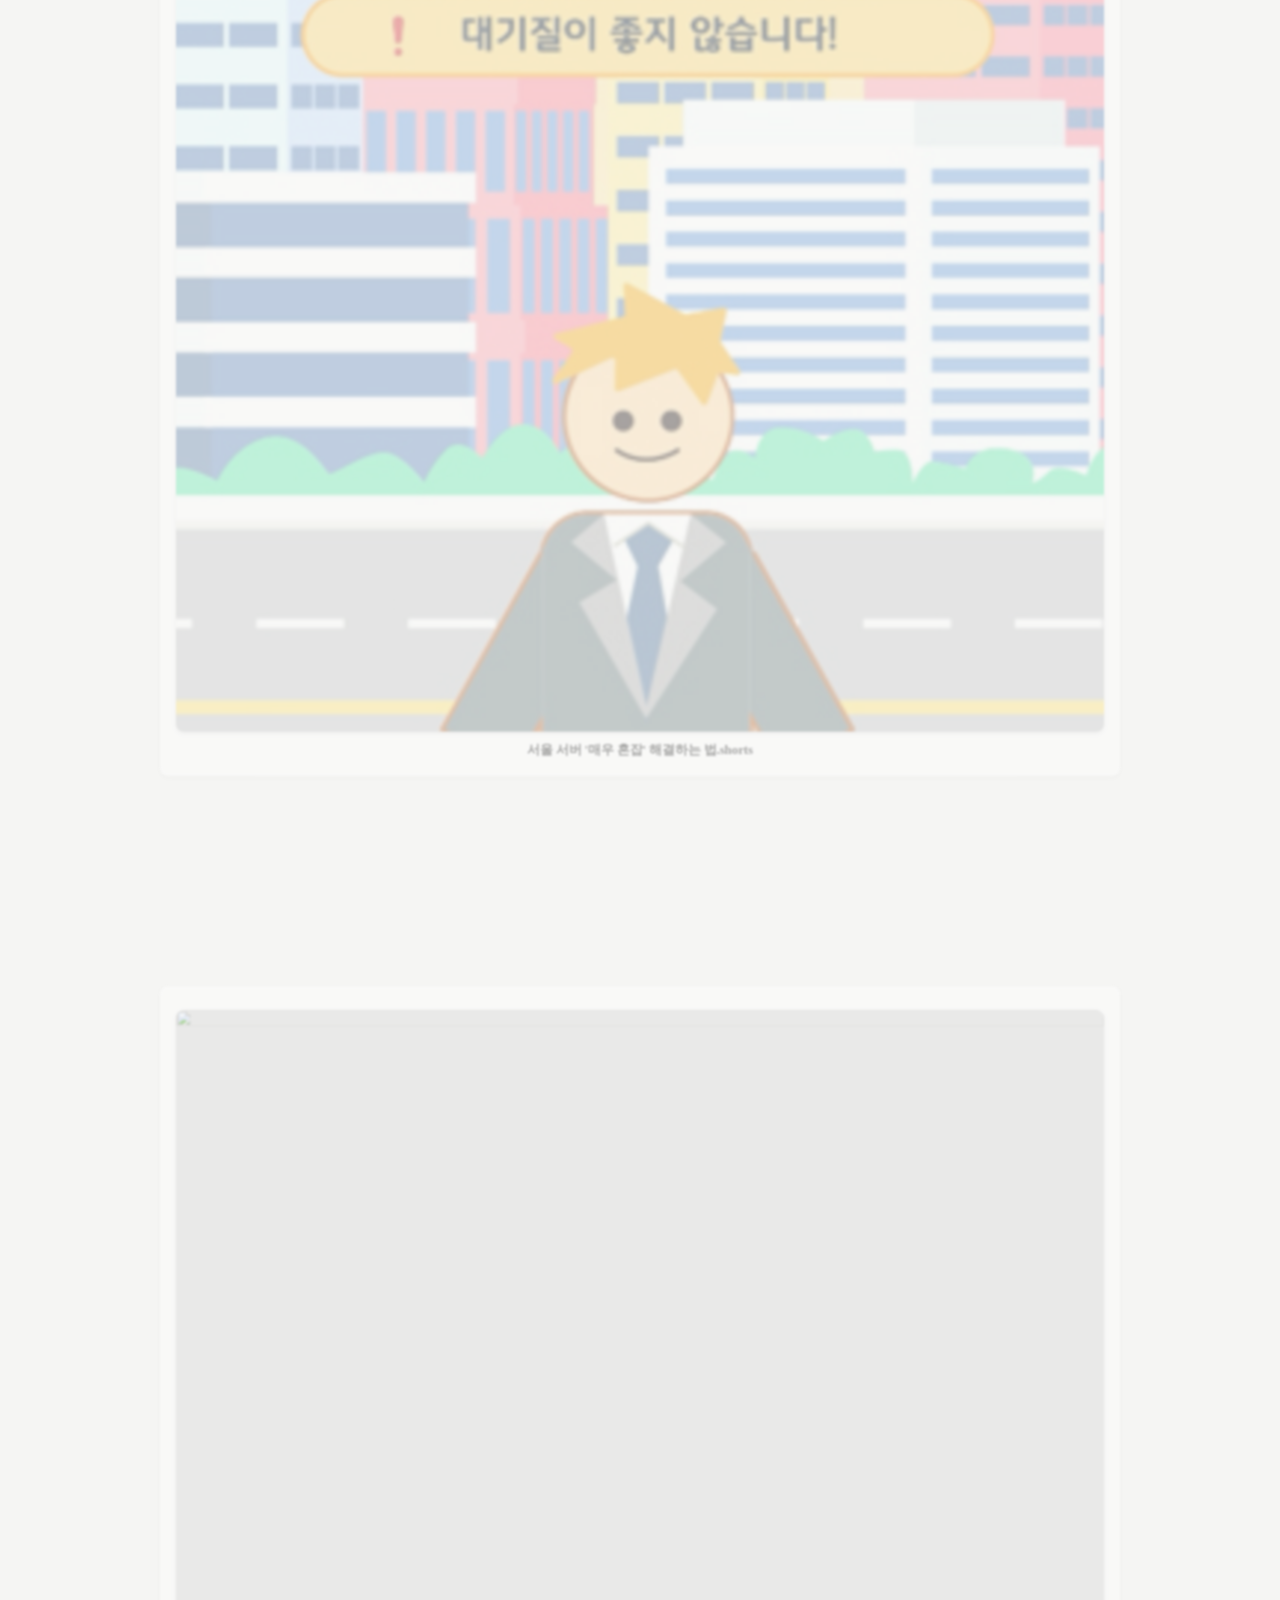
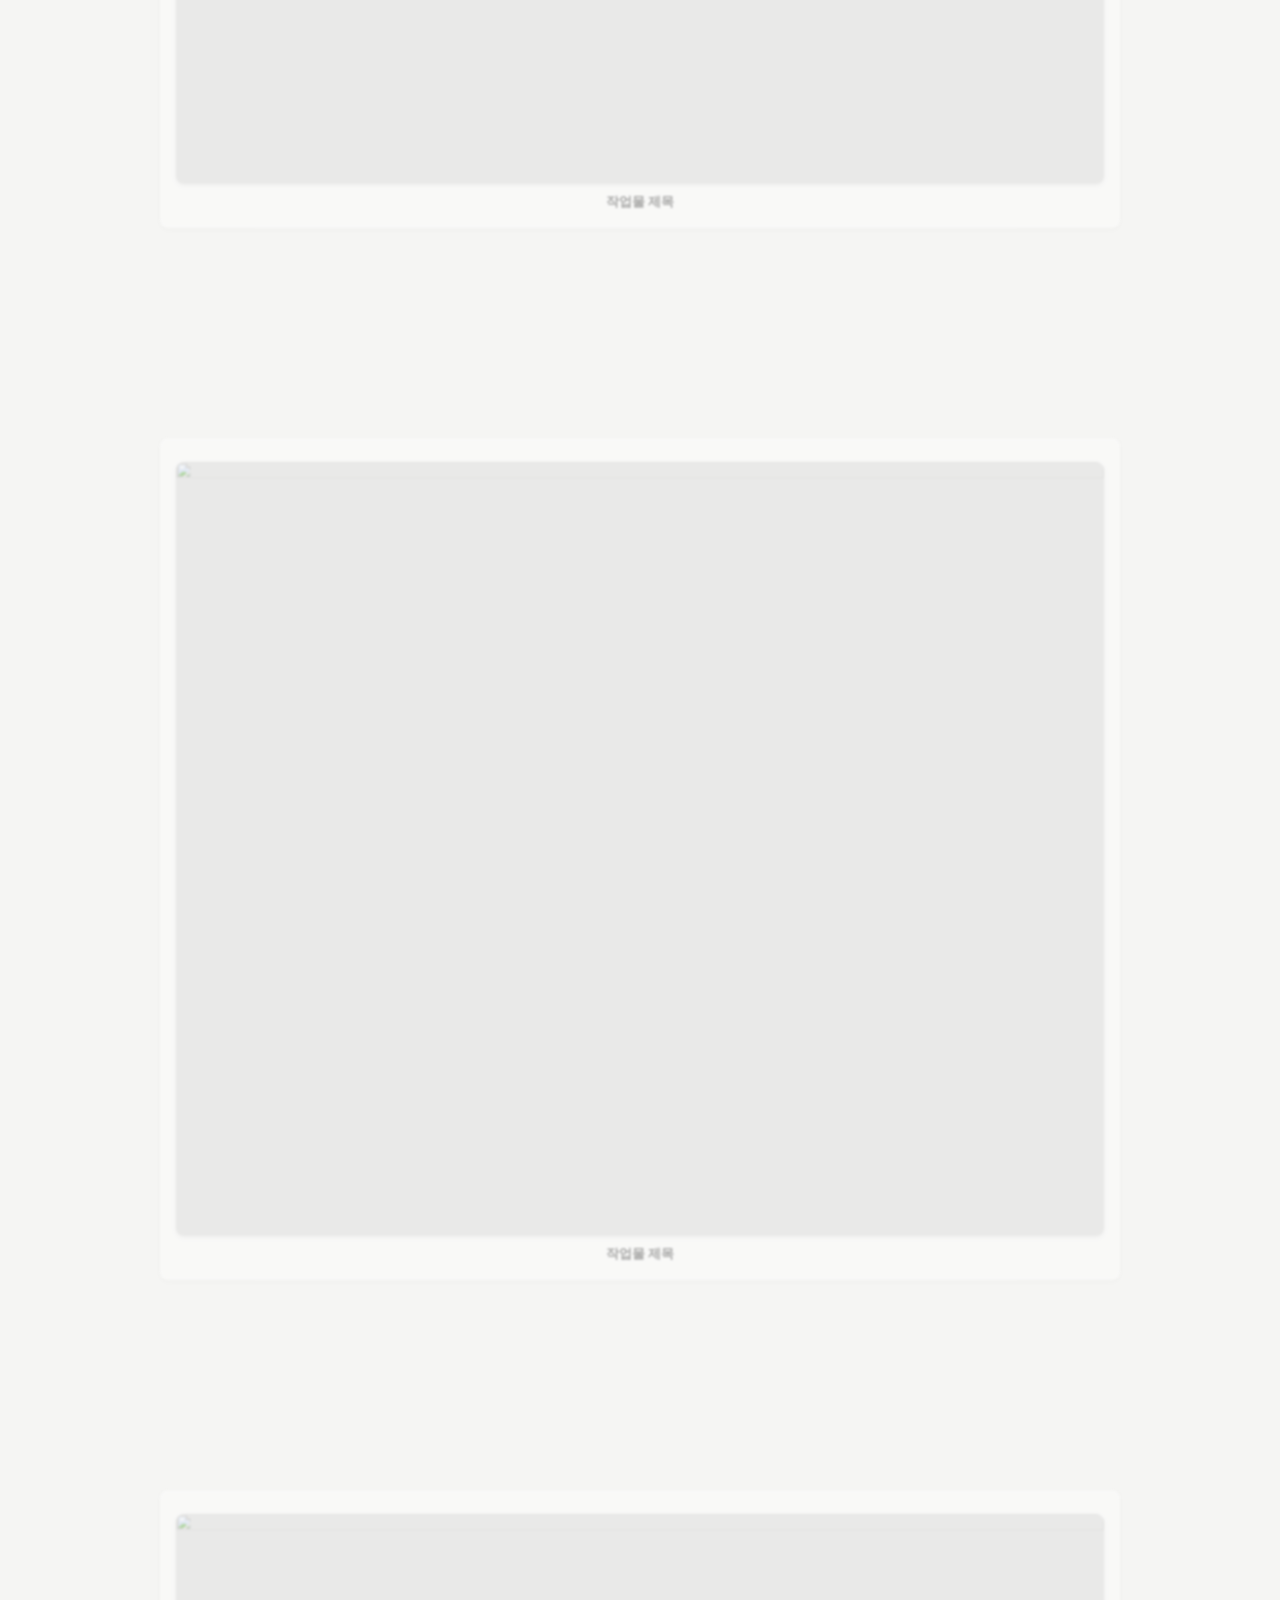
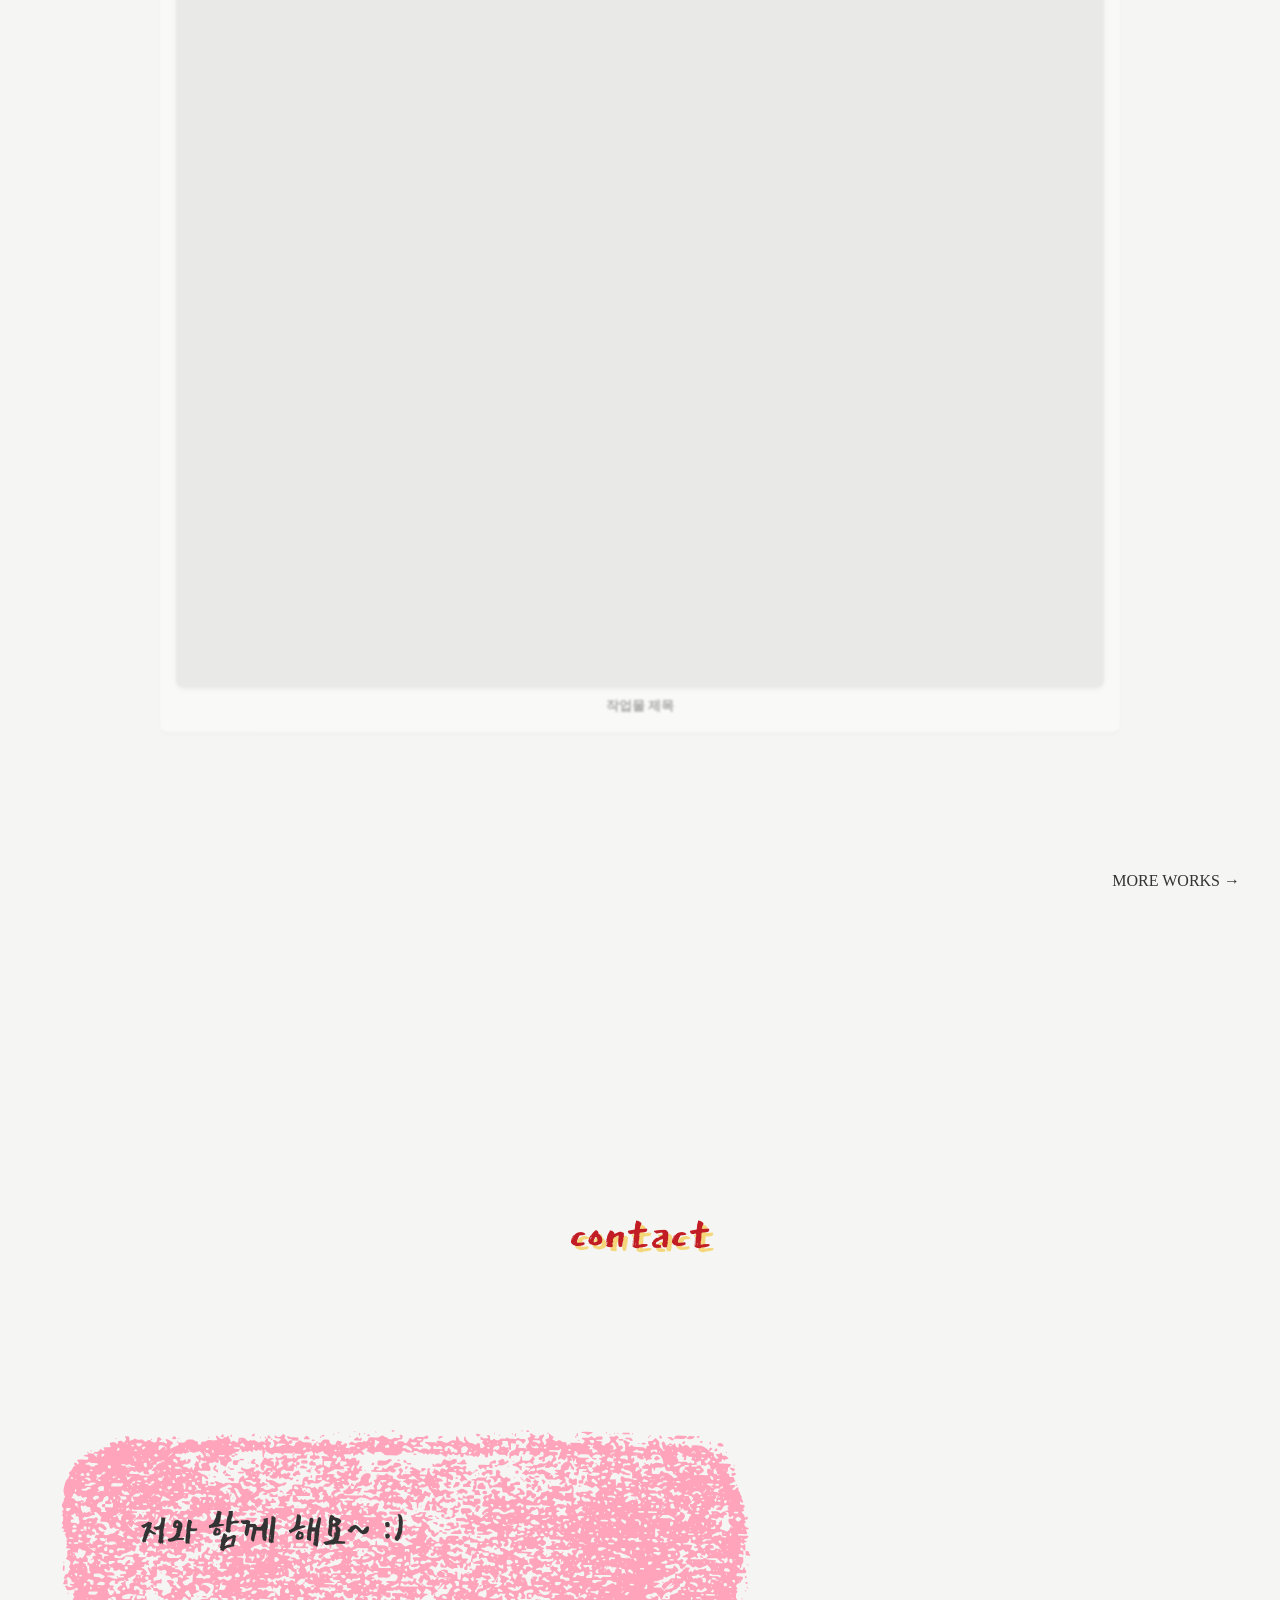
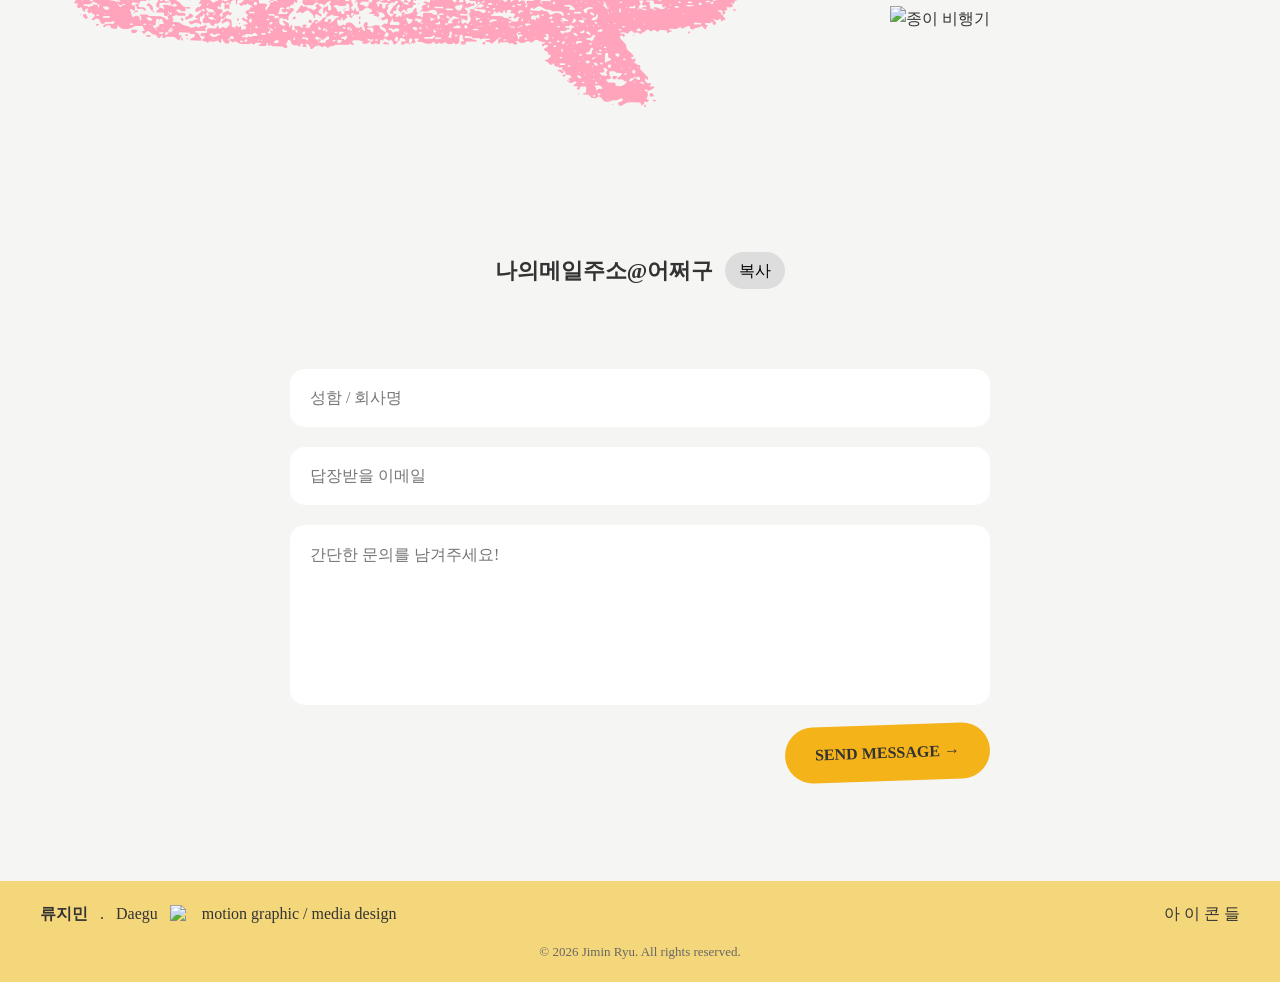
==== commit e1eb1e4a: "work 모달 90% 완료, 디자인 조금씩 수정중" ====
--- a/index.html
+++ b/index.html
@@ -43,16 +43,16 @@
                 <div class="about-s">
                     <h1>부드러운 색감, 통통 튀는 모션,<br />기억에 남는 이야기를 만들어요.</h1>
                 </div>
-                <div class="about-box">
-                    <img src="#" alt="" class="about-pic motion-pic" />
+                <div class="about-box motion">
+                    <img src="#" alt="" class="about-pic" />
                     <div class="about-txt">
-                        <h2 class="motion">Motion Graphics</h2>
+                        <h2>Motion Graphics</h2>
                         <p>움직임 하나하나에 리듬감을 넣어,<br />시선이 머무는 순간을 디자인합니다.</p>
                     </div>
                 </div>
-                <div class="about-box">
+                <div class="about-box media">
                     <div class="about-txt">
-                        <h2 class="media">Media Design</h2>
+                        <h2>Media Design</h2>
                         <p>
                             정보와 디자인의 균형을 고민하며 보기 좋은 디자인을 넘어,<br />이해하기 쉬운 경험을 만듭니다.
                         </p>
@@ -75,25 +75,25 @@
                 <div class="swiper mainwork-list">
                     <div class="swiper-wrapper">
                         <div class="swiper-slide">
-                            <div class="work-card">
+                            <div class="work-card" data-project="m1">
+                                <img src="images/thumb_jibangsidae.jpg" alt="지방시대 썸네일" />
+                                <p>서울 서버 '매우 혼잡' 해결하는 법.shorts</p>
+                            </div>
+                        </div>
+                        <div class="swiper-slide">
+                            <div class="work-card" data-project="m2">
                                 <img src="#" alt="" />
                                 <p>작업물 제목</p>
                             </div>
                         </div>
                         <div class="swiper-slide">
-                            <div class="work-card">
+                            <div class="work-card" data-project="m3">
                                 <img src="#" alt="" />
                                 <p>작업물 제목</p>
                             </div>
                         </div>
                         <div class="swiper-slide">
-                            <div class="work-card">
-                                <img src="#" alt="" />
-                                <p>작업물 제목</p>
-                            </div>
-                        </div>
-                        <div class="swiper-slide">
-                            <div class="work-card">
+                            <div class="work-card" data-project="d1">
                                 <img src="#" alt="" />
                                 <p>작업물 제목</p>
                             </div>
@@ -110,15 +110,18 @@
             <div class="work-modal-bg">
                 <div class="work-modal">
                     <!-- 닫기 -->
-                    <button class="wmodal-close">✕</button>
-
+                    <div class="close-wrap">
+                        <button class="wmodal-close">✕</button>
+                    </div>
                     <!-- 영상 영역 -->
                     <div class="modal-video">
-                        <!-- 나중에 video 넣을 자리 -->
+                        <iframe id="modal-video" width="100%" height="100%" src="" frameborder="0" allowfullscreen>
+                        </iframe>
                     </div>
 
                     <!-- 아래 영역 -->
                     <div class="modal-bottom">
+                        <h2 id="modal-title"></h2>
                         <!-- 더보기 -->
                         <details class="modal-detail">
                             <summary>▶ 더보기</summary>
@@ -126,21 +129,21 @@
                             <div class="detail-wrap">
                                 <div class="detail-item full">
                                     <h4>제작 기간 / 사용 기술</h4>
-                                    <p></p>
+                                    <p id="w-info"></p>
                                 </div>
 
                                 <div class="detail-item">
                                     <h4>기획 의도</h4>
-                                    <p></p>
+                                    <p id="w-purpose"></p>
                                 </div>
 
                                 <div class="detail-item">
                                     <h4>제작 과정</h4>
-                                    <p></p>
-                                </div>
-                                <div class="detail-item full">
+                                    <p id="w-process"></p>
+                                </div>
+                                <div class="detail-item full" id="link-box">
                                     <h4>배포 링크</h4>
-                                    <p></p>
+                                    <a id="w-link" target="_blank"> 보러가기 → </a>
                                 </div>
                             </div>
                         </details>
--- a/css/all.css
+++ b/css/all.css
@@ -38,7 +38,7 @@
 
 .inner {
     width: 100%;
-    max-width: 1100px;
+    max-width: 1200px;
     margin: 0 auto;
 }
 
--- a/css/main.css
+++ b/css/main.css
@@ -93,13 +93,13 @@
     display: flex;
     justify-content: space-between;
     align-items: center;
-
-    margin-bottom: 150px;
+padding: 30px;
+    margin-bottom: 100px;
 }
 
 .about-pic {
-    width: 420px;
-    height: 320px;
+    width: 480px;
+    height: 350px;
 
     background: #ddd;
     border-width: 45px 12px 20px;
@@ -107,15 +107,16 @@
     border-color: #fff;
     border-radius: 10px;
 
-    box-shadow: 0 10px 30px rgba(0, 0, 0, 0.05);
-}
-
-.motion-pic {
+    box-shadow: 5px 6px 0 #f5d77b;
+}
+
+.motion .about-pic {
     transform: rotate(8deg);
 }
 
-.about-box:last-child .about-pic {
+.media .about-pic {
     transform: rotate(-6deg);
+    box-shadow: -4px 6px 0 #f5d77b;
 }
 
 .about-txt {
@@ -133,12 +134,16 @@
     margin-bottom: 20px;
 }
 
-.motion {
+.motion .about-txt {
+    margin-right: 50px;
+}
+
+.motion h2 {
     color: #0f57c3;
     text-shadow: 4px 4px 0 #f4b319;
 }
 
-.media {
+.media h2 {
     color: #c21c24;
     text-shadow: 4px 4px 0 #f5d77b;
 }
@@ -153,31 +158,12 @@
    Work
 ------------------------ */
 
-/* #work {
-    padding-top: 100px;
-} */
-
 #work .title {
     margin-bottom: 100px;
 }
-
-.swiper {
-    width: 100%;
-    padding-top: 50px;
-    padding-bottom: 50px;
-}
-
-.swiper-slide {
-    background-position: center;
-    background-size: cover;
-}
-
-.swiper-slide-prev {
-    -webkit-mask-image: linear-gradient(to right, transparent, black 40%);
-}
-
-.swiper-slide-next {
-    -webkit-mask-image: linear-gradient(to left, transparent, black 40%);
+#work .title h1 {
+color: #0f57c3;
+    text-shadow: 4px 4px 0 #f4b319;
 }
 
 .work-card {
@@ -186,7 +172,13 @@
     padding: 20px;
     border-radius: 10px;
     background-color: #fff;
-    box-shadow: 0 2px 10px rgba(0, 0, 0, 0.05);
+    box-shadow: 0 3px 10px rgba(0, 0, 0, 0.05);
+    transition: 0.4s;
+
+        transform: scale(.8);
+    opacity: .4;
+
+    filter: blur(1px);
 }
 
 .work-card img {
@@ -200,12 +192,51 @@
 
 .work-card p {
     text-align: center;
+    font-weight: bold;
     margin-top: 10px;
 }
 
 .mainwork-bottom {
     position: relative;
     margin-top: 30px;
+}
+
+.swiper {
+    width: 100%;
+    padding-top: 50px;
+    padding-bottom: 50px;
+}
+
+.swiper-slide {
+    background-position: center;
+    background-size: cover;
+}
+
+.swiper-slide-prev {
+    -webkit-mask-image: linear-gradient(to right, transparent, black 40%);
+}
+
+.swiper-slide-next {
+    -webkit-mask-image: linear-gradient(to left, transparent, black 40%);
+}
+
+.swiper-slide-prev .work-card {
+    transform: perspective(1000px) rotateY(-15deg) scale(0.8);
+    opacity: 0.5;
+    filter: blur(.5px);
+}
+
+.swiper-slide-next .work-card {
+    transform: perspective(1000px) rotateY(15deg) scale(0.8);
+    opacity: 0.5;
+    filter: blur(.5px);
+}
+
+.swiper-slide-active .work-card {
+    transform: scale(1);
+
+    opacity: 1;
+    filter: none;
 }
 
 .swiper-pagination {
@@ -267,6 +298,23 @@
     animation: modalPop 0.3s;
 }
 
+/* 스크롤바 */
+.work-modal::-webkit-scrollbar {
+    width: 12px;
+}
+
+.work-modal::-webkit-scrollbar-track {
+    background: #fff8e3;
+    border-radius: 20px;
+}
+
+.work-modal::-webkit-scrollbar-thumb {
+    background: linear-gradient(to bottom, #f5d77b, #ffa4bb);
+
+    border: 2px solid #fff8e3;
+    border-radius: 20px;
+}
+
 @keyframes modalPop {
     from {
         opacity: 0;
@@ -286,17 +334,22 @@
 
     border-radius: 20px 20px 0 0;
 }
+#modal-video{
+    display:block;
+    border:none;
+}
 
 .modal-bottom {
-    padding: 30px;
+    padding: 20px;
 }
 
 .modal-detail summary {
     cursor: pointer;
     font-size: 1rem;
     font-weight: 600;
-
+margin-top: 5px;
     list-style: none;
+    color: #f4b319;
 }
 
 .modal-detail summary::-webkit-details-marker {
@@ -308,7 +361,7 @@
 
     display: grid;
     grid-template-columns: 1fr 1fr;
-    gap: 30px;
+    gap: 20px;
 }
 
 .detail-item {
@@ -326,10 +379,15 @@
     margin-bottom: 15px;
 }
 
-.wmodal-close {
+.close-wrap {
     position: sticky;
     top: 15px;
- z-index: 10;
+
+    height: 0; /* 공간 차지 X */
+    z-index: 100;
+}
+
+.wmodal-close {
     margin-left: auto;
     margin-right: 20px;
 
@@ -337,7 +395,7 @@
 
     width: 45px;
     height: 45px;
-   
+
     border: none;
     border-radius: 50%;
 
@@ -355,7 +413,11 @@
 ------------------------ */
 
 #contact {
-    padding-top: 220px;
+    padding-top: 130px;
+}
+#contact .title h1{
+    color: #c21c24;
+    text-shadow: 4px 4px 0 #f5d77b;
 }
 
 .con-box {
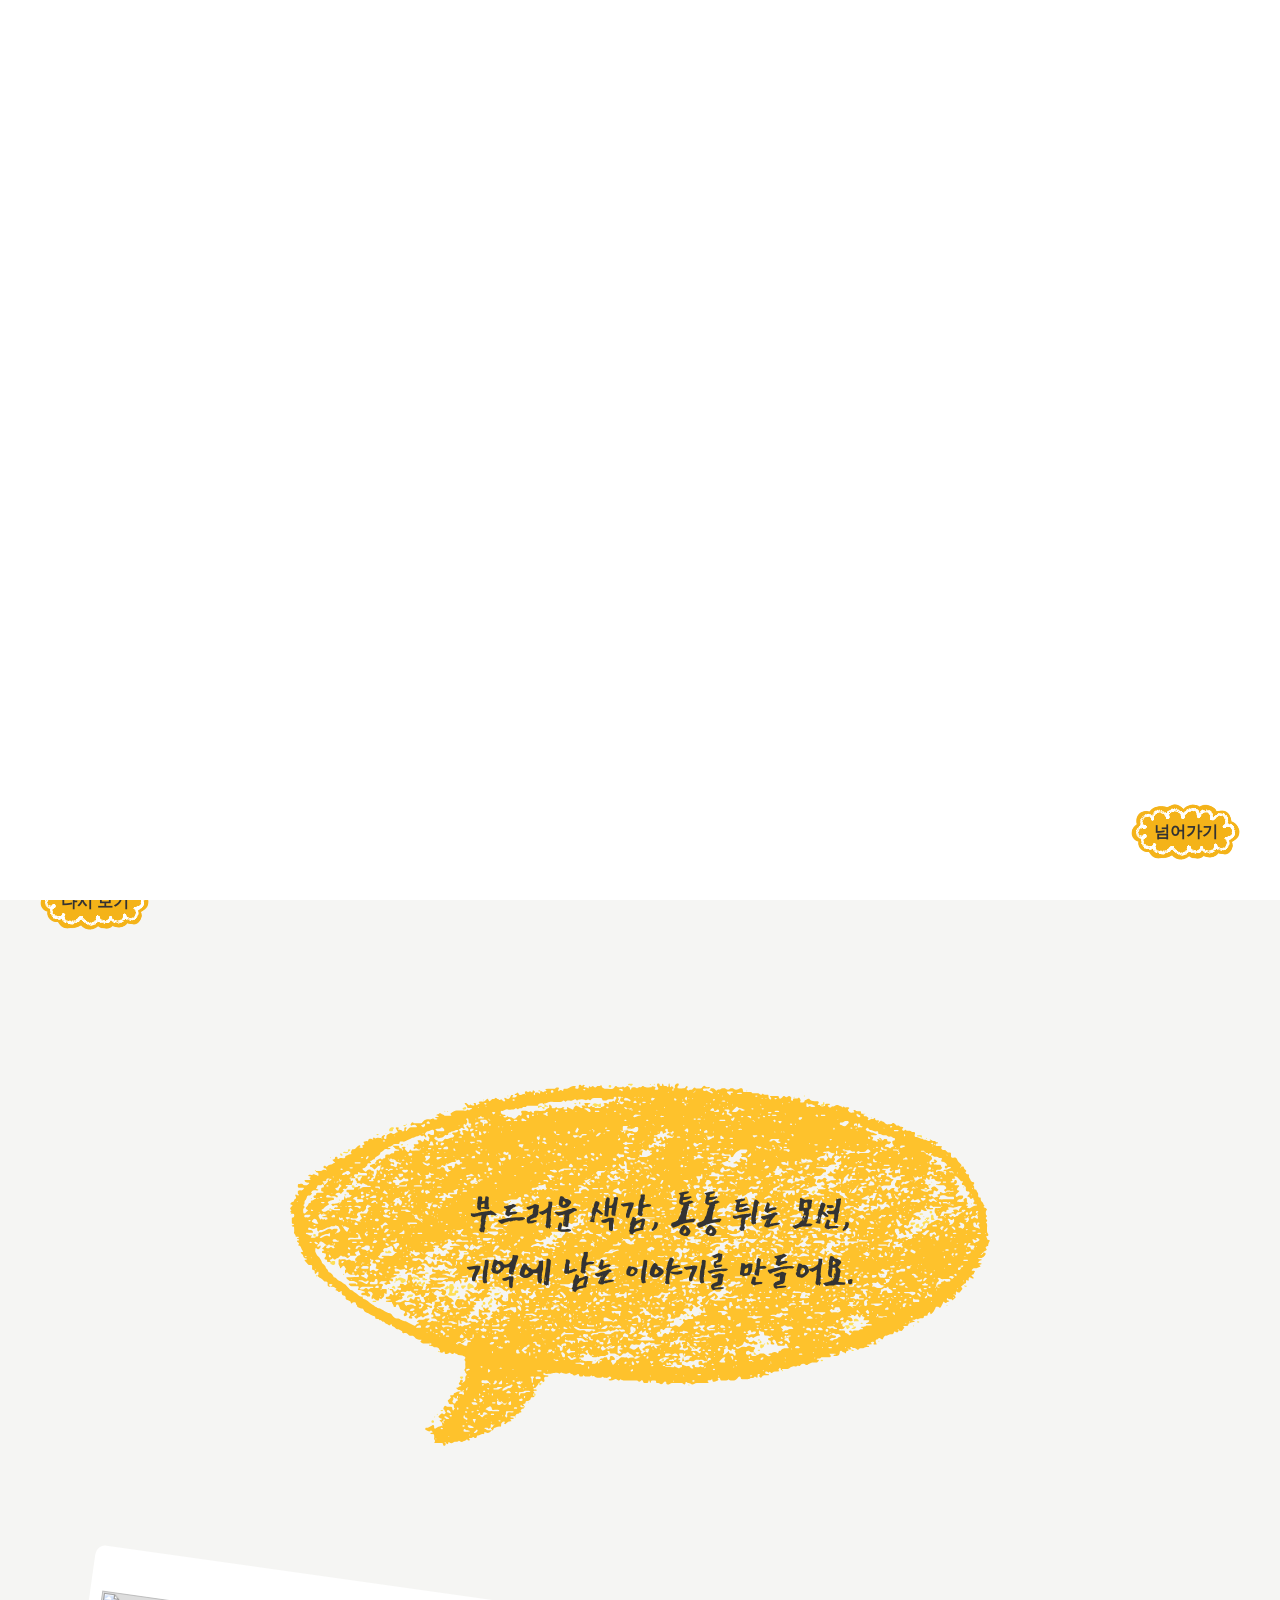
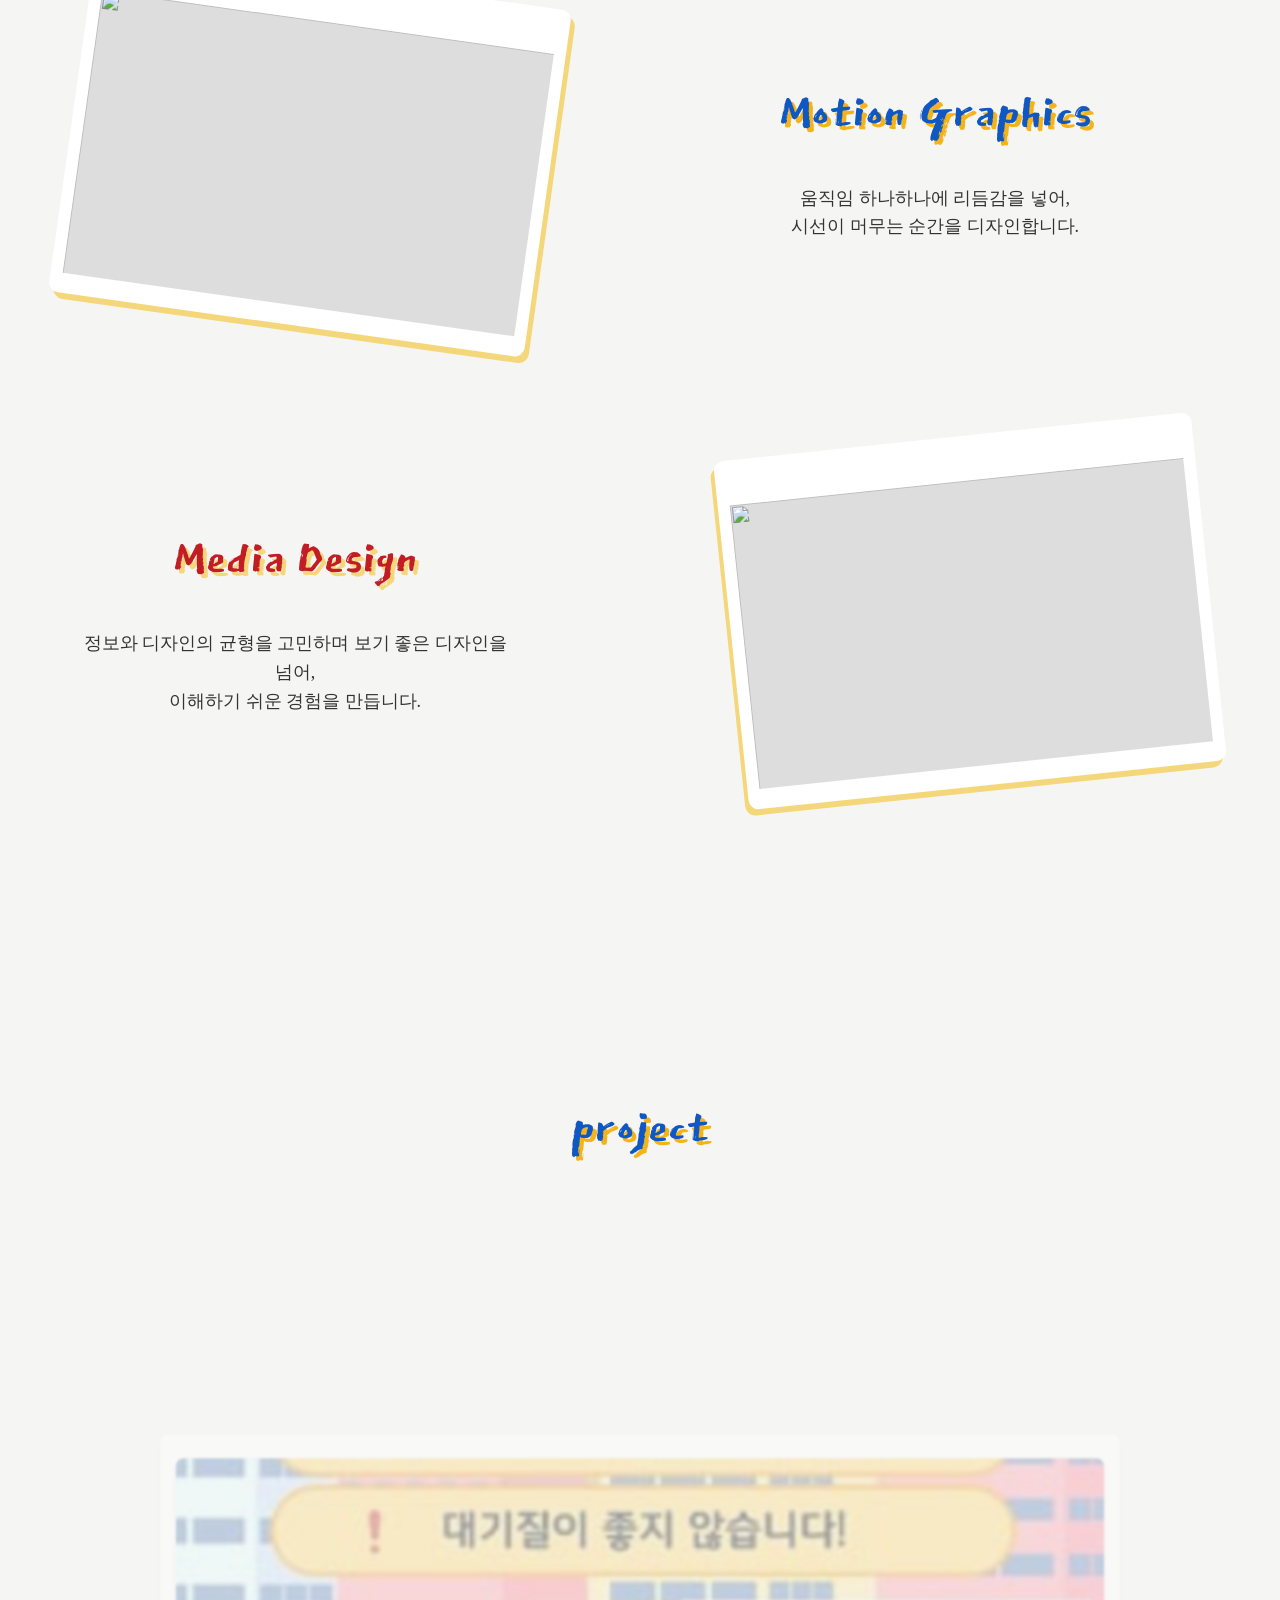
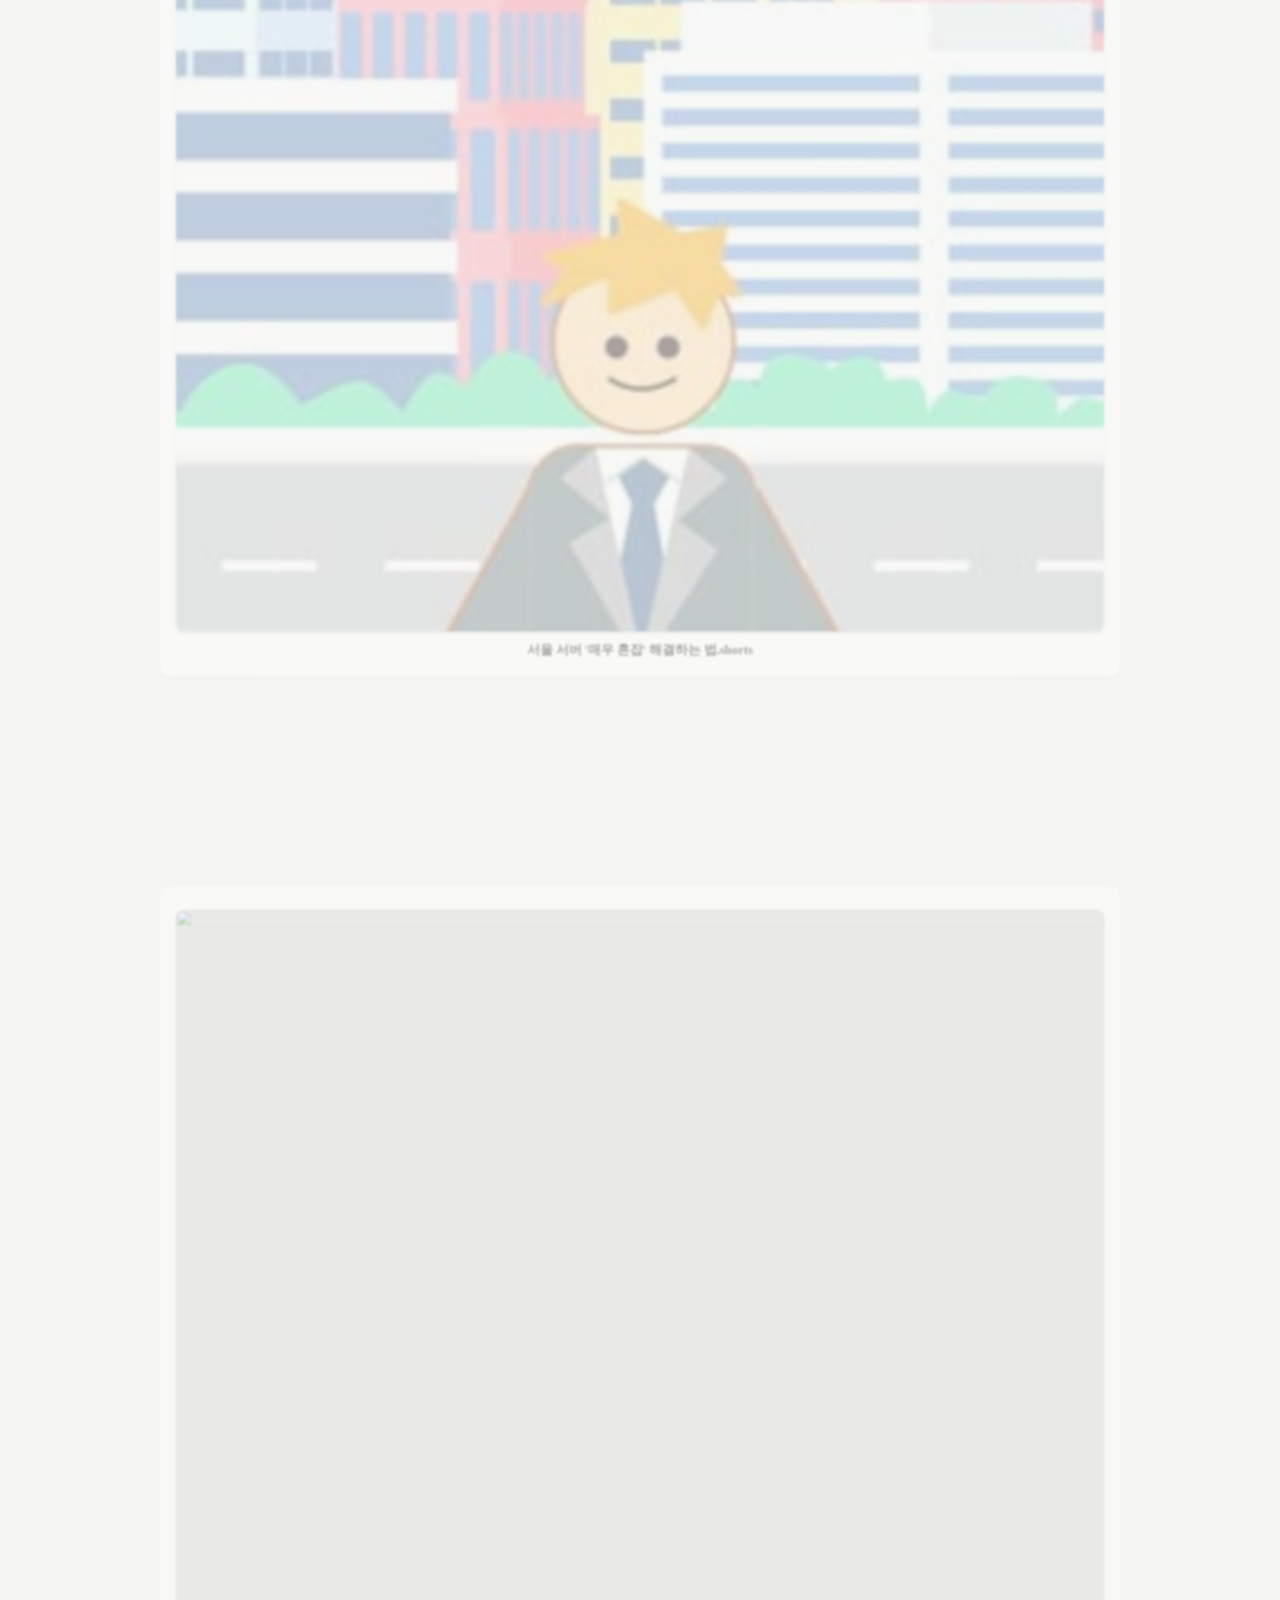
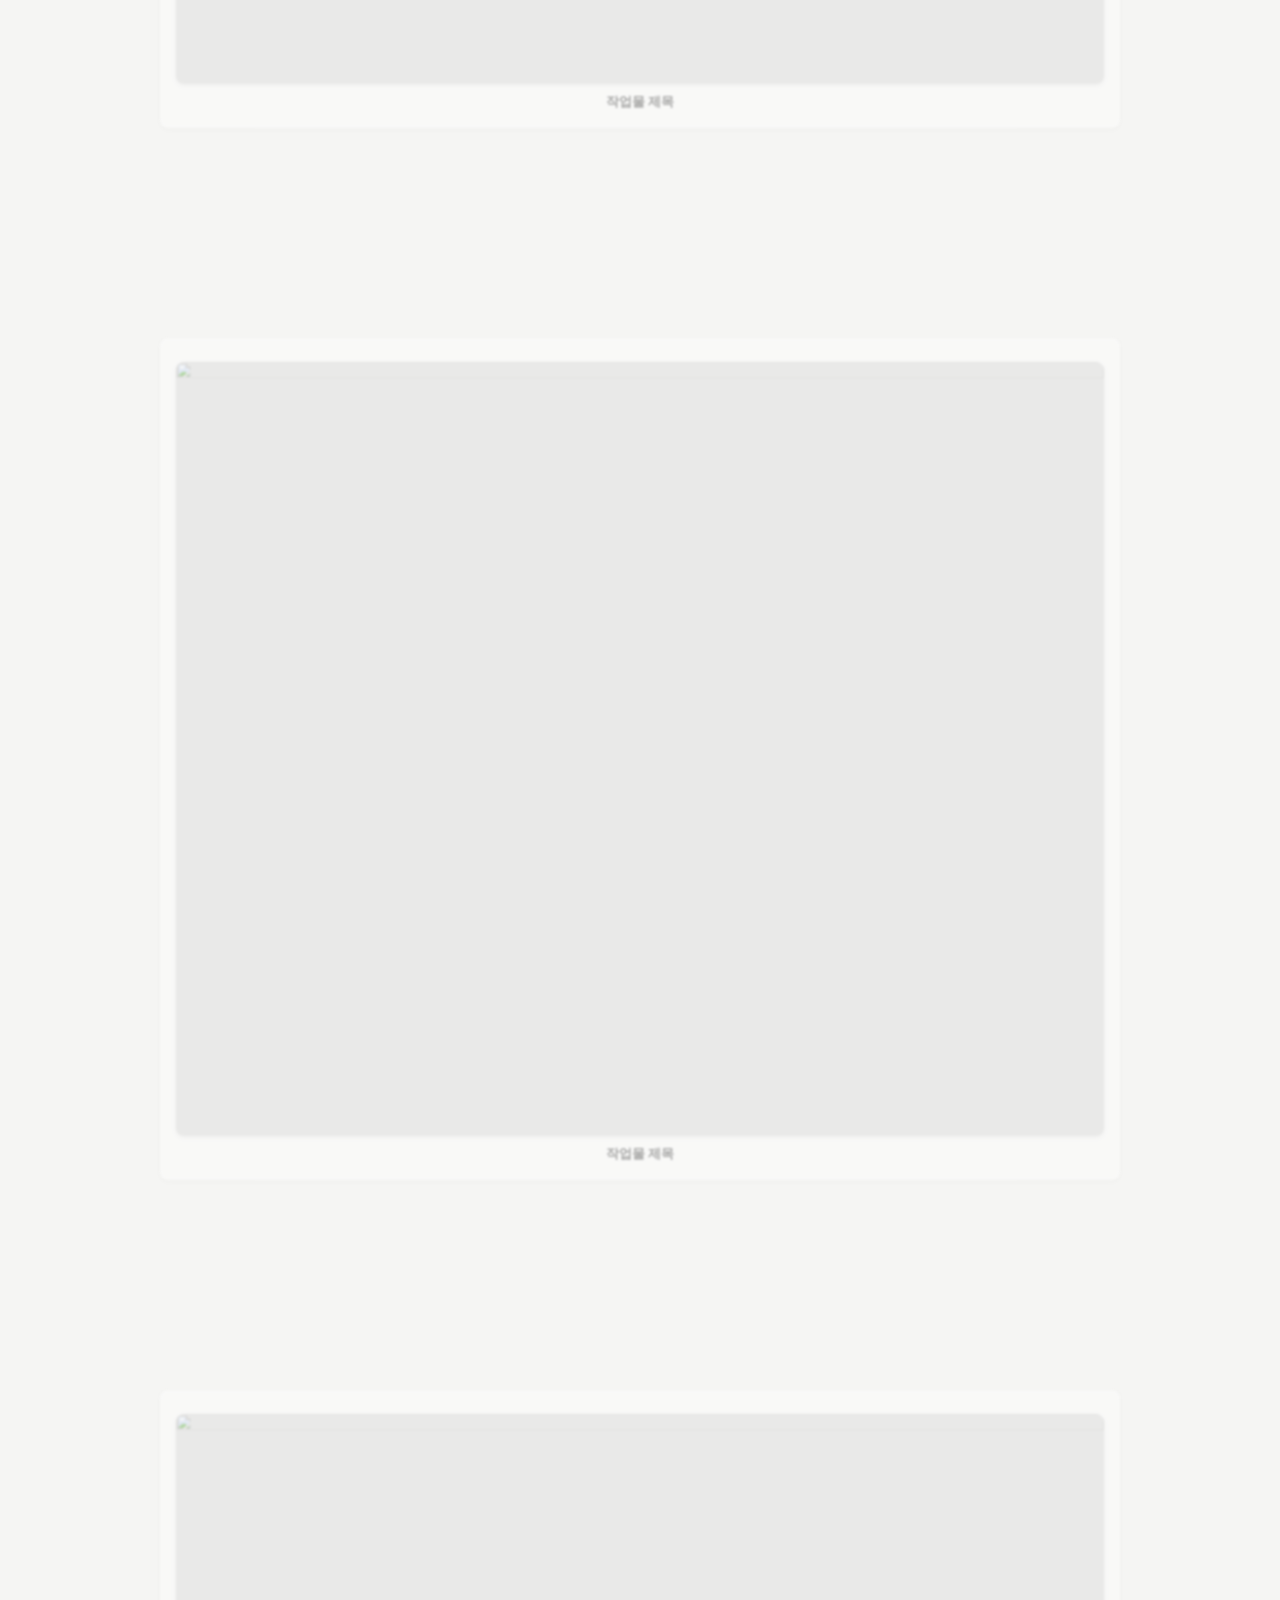
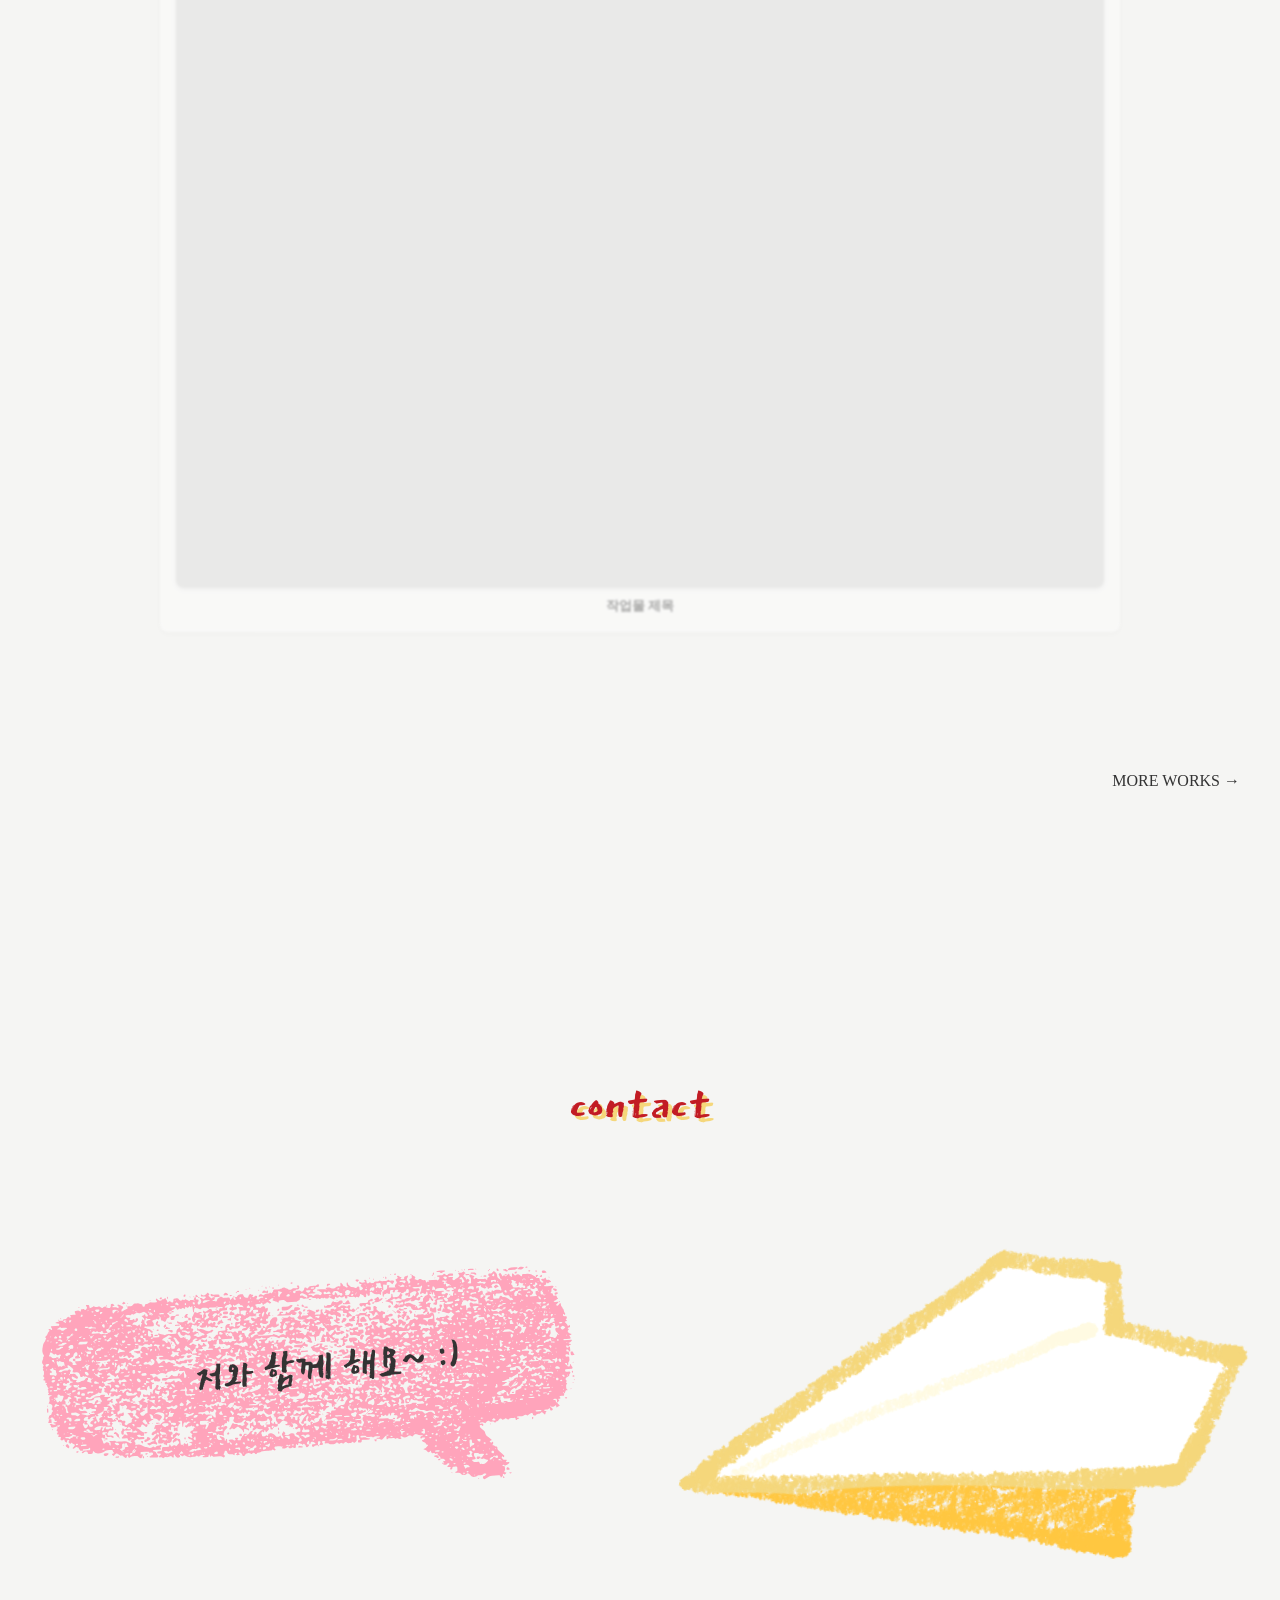
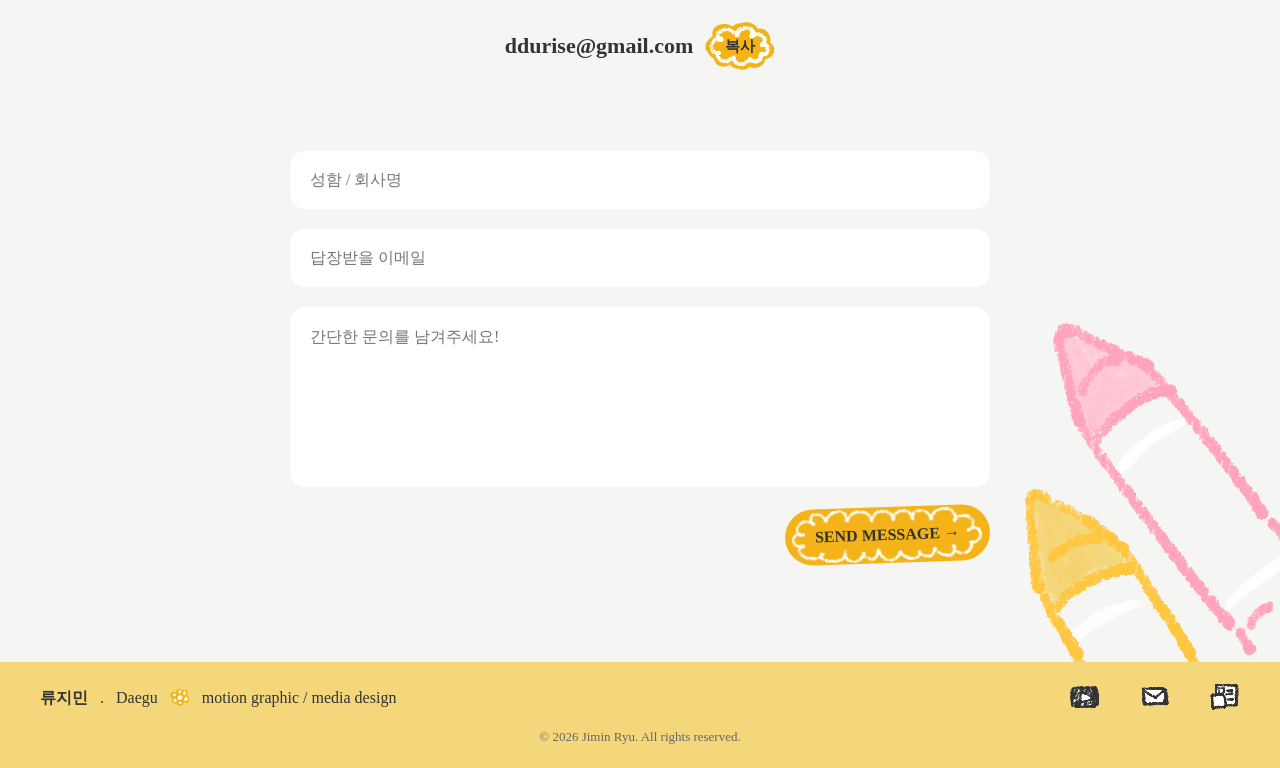
==== commit 36dc9e19: "엥간한 기능 완. 디자인 요소 추가" ====
--- a/index.html
+++ b/index.html
@@ -4,7 +4,7 @@
         <meta charset="UTF-8" />
         <meta name="viewport" content="width=device-width, initial-scale=1.0" />
         <title>minfolio</title>
-
+        <link rel="icon" href="images/favicon.png" />
         <!-- Link Swiper's CSS -->
         <link rel="stylesheet" href="https://cdn.jsdelivr.net/npm/swiper@12/swiper-bundle.min.css" />
         <link rel="stylesheet" href="css/all.css" />
@@ -12,6 +12,21 @@
     </head>
     <body>
         <!-- ------------------------
+     인트로 (시작 영상)
+     ------------------------ -->
+
+        <div id="intro">
+            <video id="intro-video" muted playsinline>
+                <source src="videos/visu_sample.mp4" type="video/mp4" />
+            </video>
+
+            <button class="skip">
+                <img src="images/replay_btn.png" />
+                <span>넘어가기</span>
+            </button>
+        </div>
+
+        <!-- ------------------------
      헤더
      ------------------------ -->
         <header>
@@ -29,9 +44,12 @@
      비주얼 
     ------------------------ -->
         <section id="visual">
-            <video src="videos/visu_sample.mp4"></video>
-            <div class="inner">
-                <button class="replay">다시 보기</button>
+            <video src="videos/visu_sample.mp4" id="visual-video"></video>
+            <div class="inner">
+                <button class="replay active">
+                    <img src="./images/replay_btn.png" alt="" />
+                    <span>다시 보기</span>
+                </button>
             </div>
         </section>
 
@@ -164,11 +182,14 @@
                     <div class="contome">
                         <h1>저와 함께 해요~ :)</h1>
                     </div>
-                    <img src="" alt="종이 비행기" />
+                    <img src="images/cont_paperplane.png" alt="종이 비행기" />
                 </div>
                 <div class="mailbox">
-                    <p>나의메일주소@어쩌구</p>
-                    <button class="copy">복사</button>
+                    <p id="mailAddress">ddurise@gmail.com</p>
+                    <button class="copy">
+                        <img src="./images/copy_btn.png" alt="" />
+                        <span>복사</span>
+                    </button>
                 </div>
 
                 <form class="contact-form" id="contactForm">
@@ -208,16 +229,34 @@
                 <div class="footer-info">
                     <div class="myinfobox">
                         <p>류지민</p>
-                        <span>.</span> <span>Daegu</span> <img src="" alt="아이콘" />
+                        <span>.</span> <span>Daegu</span> <img src="images/footer_icon.png" alt="구분 아이콘" />
                         <span>motion graphic / media design</span>
                     </div>
-                    <div class="iconbox">아 이 콘 들</div>
+                    <div class="iconbox">
+                        <a href="https://www.youtube.com/@DDURISERYU" target="_blank">
+                            <img src="./images/icon_youtube.png" alt="유튜브" />
+                            <span>유튜브</span>
+                        </a>
+                        <a href="mailto:ddurise@gmail.com">
+                            <img src="./images/icon_mail.png" alt="메일 보내기" />
+                            <span>메일 보내기</span>
+                        </a>
+                        <a href="./files/resume.pdf" download>
+                            <img src="./images/icon_resum.png" alt="이력서 다운로드" />
+                            <span>이력서 다운로드</span>
+                        </a>
+                    </div>
                 </div>
                 <p>© 2026 Jimin Ryu. All rights reserved.</p>
             </div>
         </footer>
+
+        <div class="crayon-wrap">
+    <img src="./images/bg_creyon.png" alt="" class="bg-crayon">
+</div>
 
         <script src="https://cdn.jsdelivr.net/npm/swiper@12/swiper-bundle.min.js"></script>
         <script src="js/main.js"></script>
+        <script src="js/work.js"></script>
     </body>
 </html>
--- a/css/main.css
+++ b/css/main.css
@@ -1,3 +1,52 @@
+/* ------------------------
+   Intro
+------------------------ */
+
+#intro {
+    position: fixed;
+    inset: 0;
+    background: #fff;
+    z-index: 9999;
+}
+
+#intro-video {
+    width: 100%;
+    height: 100%;
+    object-fit: cover;
+}
+
+.skip {
+    position: absolute;
+    right: 40px;
+    bottom: 40px;
+    border: none;
+    background: none;
+    cursor: pointer;
+}
+
+.skip img {
+    width: 109px;
+    display: block;
+}
+
+.skip span {
+    position: absolute;
+    inset: 0;
+    display: flex;
+    justify-content: center;
+    align-items: center;
+    font-family: inherit;
+    font-size: 1rem;
+    font-weight: bold;
+    color: #333;
+    pointer-events: none;
+    white-space: nowrap;
+}
+
+body.intro-open {
+    overflow: hidden;
+}
+
 /* ------------------------
    Header
 ------------------------ */
@@ -15,6 +64,14 @@
 
 header .inner {
     height: 100%;
+
+    background: url(../images/menu.png) no-repeat center center;
+
+    background-size: 937px auto;
+
+    display: flex;
+    justify-content: center;
+    align-items: center;
 }
 
 .gnb {
@@ -42,7 +99,6 @@
 
 #visual {
     padding: 80px 0 0;
-    position: relative;
 }
 
 #visual video {
@@ -52,17 +108,52 @@
 
     display: block;
 }
+#visual .inner {
+    position: relative;
+}
 
 .replay {
     position: absolute;
-    left: 120px;
-    bottom: 60px;
-
-    padding: 10px 20px;
-    border-radius: 50px;
-
-    background: rgba(0, 0, 0, 0.45);
-    color: white;
+
+    bottom: 50px;
+    left: 0;
+
+    z-index: 10;
+    border: none;
+    background: none;
+    padding: 0;
+    cursor: pointer;
+    opacity: 0;
+    pointer-events: none;
+    transition: 0.3s;
+}
+
+.replay img {
+    width: 109px;
+    display: block;
+}
+
+.replay span {
+    position: absolute;
+    inset: 0;
+    display: flex;
+    justify-content: center;
+    align-items: center;
+    font-family: inherit;
+    font-size: 1rem;
+    font-weight: 600;
+    color: #333;
+    pointer-events: none;
+    white-space: nowrap;
+}
+
+.replay:hover {
+    transform: translateY(-6px) rotate(4deg);
+}
+
+.replay.active {
+    opacity: 1;
+    pointer-events: auto;
 }
 
 /* ------------------------
@@ -93,8 +184,8 @@
     display: flex;
     justify-content: space-between;
     align-items: center;
-padding: 30px;
-    margin-bottom: 100px;
+    padding: 30px;
+    margin-bottom: 50px;
 }
 
 .about-pic {
@@ -162,7 +253,7 @@
     margin-bottom: 100px;
 }
 #work .title h1 {
-color: #0f57c3;
+    color: #0f57c3;
     text-shadow: 4px 4px 0 #f4b319;
 }
 
@@ -175,8 +266,8 @@
     box-shadow: 0 3px 10px rgba(0, 0, 0, 0.05);
     transition: 0.4s;
 
-        transform: scale(.8);
-    opacity: .4;
+    transform: scale(0.8);
+    opacity: 0.4;
 
     filter: blur(1px);
 }
@@ -223,13 +314,13 @@
 .swiper-slide-prev .work-card {
     transform: perspective(1000px) rotateY(-15deg) scale(0.8);
     opacity: 0.5;
-    filter: blur(.5px);
+    filter: blur(0.5px);
 }
 
 .swiper-slide-next .work-card {
     transform: perspective(1000px) rotateY(15deg) scale(0.8);
     opacity: 0.5;
-    filter: blur(.5px);
+    filter: blur(0.5px);
 }
 
 .swiper-slide-active .work-card {
@@ -334,9 +425,9 @@
 
     border-radius: 20px 20px 0 0;
 }
-#modal-video{
-    display:block;
-    border:none;
+#modal-video {
+    display: block;
+    border: none;
 }
 
 .modal-bottom {
@@ -347,7 +438,7 @@
     cursor: pointer;
     font-size: 1rem;
     font-weight: 600;
-margin-top: 5px;
+    margin-top: 5px;
     list-style: none;
     color: #f4b319;
 }
@@ -413,9 +504,9 @@
 ------------------------ */
 
 #contact {
-    padding-top: 130px;
-}
-#contact .title h1{
+    padding-top: 100px;
+}
+#contact .title h1 {
     color: #c21c24;
     text-shadow: 4px 4px 0 #f5d77b;
 }
@@ -426,29 +517,33 @@
     align-items: center;
     gap: 120px;
 
-    margin-top: 100px;
+    margin: 80px 0 80px;
 }
 
 .contome {
     background: url(../images/contact_F.svg) no-repeat center;
     background-size: contain;
 
-    width: min(700px, 90vw);
+    flex: 1;
     aspect-ratio: 781.4 / 408.8;
 
     display: flex;
     justify-content: center;
     align-items: center;
-    margin: 0 auto 100px;
+    margin: 0 auto;
+
+    transform: rotate(-5deg);
 }
 
 .contome h1 {
-    transform: translate(-50%, -50%);
+    text-align: center;
+    transform: translate(20px, -20px);
     white-space: nowrap;
 }
 
 .con-box > img {
-    width: 350px;
+    flex: 1;
+    transform: rotate(10deg);
 }
 
 .mailbox {
@@ -465,9 +560,33 @@
 }
 
 .copy {
-    background: #ddd;
-    padding: 6px 14px;
-    border-radius: 30px;
+    position: relative;
+    border: none;
+    background: none;
+    padding: 0;
+    cursor: pointer;
+    transition: 0.3s;
+}
+
+.copy img {
+    width: 70px;
+    display: block;
+}
+
+.copy span {
+    position: absolute;
+    top: 50%;
+    left: 50%;
+    transform: translate(-50%, -50%);
+    color: #333;
+    font-size: 0.95rem;
+    font-weight: 600;
+    white-space: nowrap;
+    pointer-events: none;
+}
+
+.copy:hover {
+    transform: translateY(-3px) rotate(-3deg);
 }
 
 .contact-form {
@@ -522,6 +641,18 @@
     cursor: pointer;
     transform: rotate(-2deg);
     transition: 0.3s;
+}
+
+.contact-form button::before {
+    content: "";
+
+    position: absolute;
+    inset: 0;
+
+    background: url(../images/cont_btn.png) center/100% 100% no-repeat;
+    background-size: 190px auto;
+
+    z-index: 0;
 }
 
 .contact-form button:hover {
@@ -598,6 +729,8 @@
 footer {
     background: #f5d77b;
     padding: 20px 0;
+    position: relative;
+    z-index: 1;
 }
 
 .footer-info {
@@ -623,7 +756,51 @@
 
 .iconbox {
     display: flex;
-    gap: 20px;
+    gap: 40px;
+}
+
+.iconbox a {
+    position: relative;
+    display: block;
+    transition: 0.3s;
+}
+
+.iconbox span {
+    position: absolute;
+    left: 50%;
+    top: -45px;
+    transform: translateX(-50%);
+    padding: 8px 14px;
+    background: #fff;
+    border-radius: 20px;
+    box-shadow: 0 3px 10px rgba(0, 0, 0, 0.08);
+    white-space: nowrap;
+    opacity: 0;
+    pointer-events: none;
+    transition: 0.3s;
+}
+
+.iconbox a:hover {
+    animation: bounce 0.5s;
+}
+
+@keyframes bounce {
+    0% {
+        transform: translateY(0);
+    }
+    40% {
+        transform: translateY(3px);
+    }
+    70% {
+        transform: translateY(-10px);
+    }
+    100% {
+        transform: translateY(0);
+    }
+}
+
+.iconbox a:hover span {
+    opacity: 1;
 }
 
 footer > .inner > p {
@@ -632,3 +809,22 @@
     font-size: 13px;
     color: #666;
 }
+
+/* -----------------------배경 이미지 */
+
+.crayon-wrap {
+    position: relative;
+    height: 0;
+    z-index: -1;
+}
+
+.bg-crayon {
+    position: absolute;
+
+    right: 0;
+    bottom: 0px;
+
+    width: 255px;
+
+    pointer-events: none;
+}
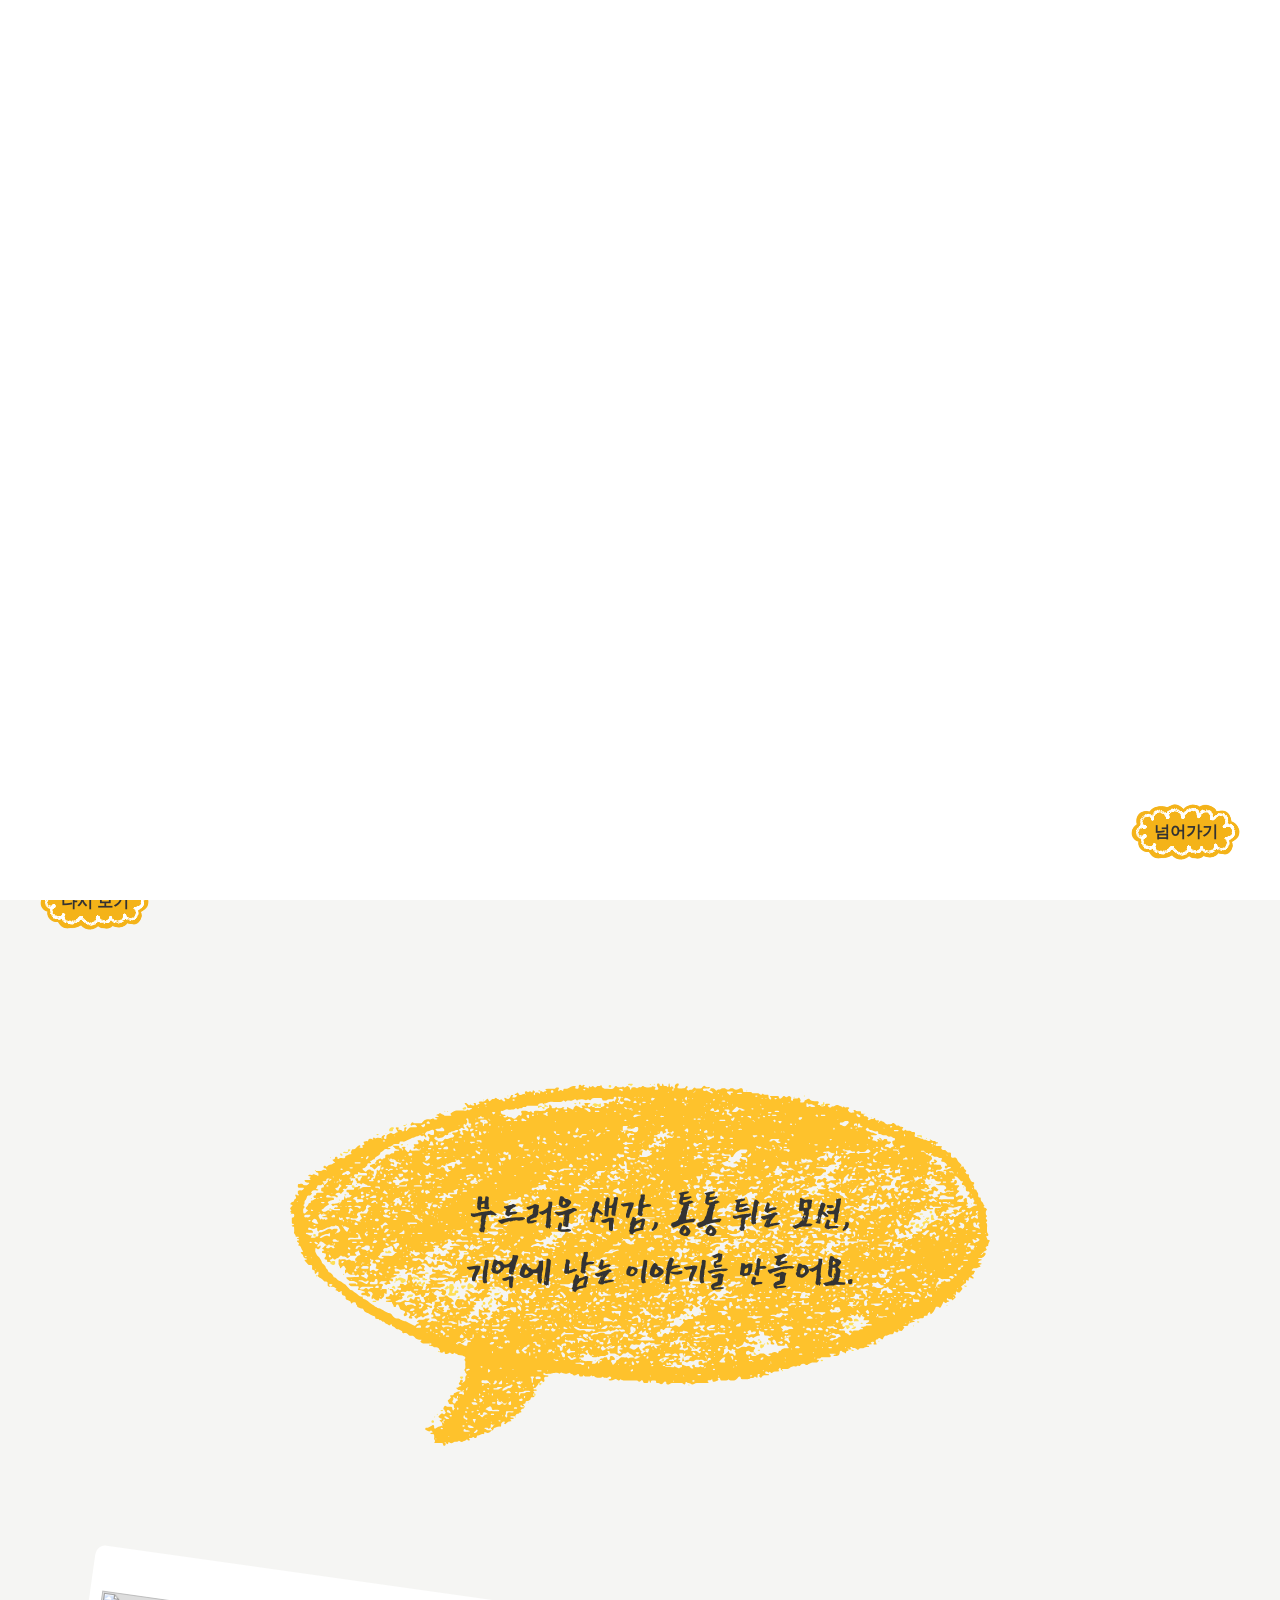
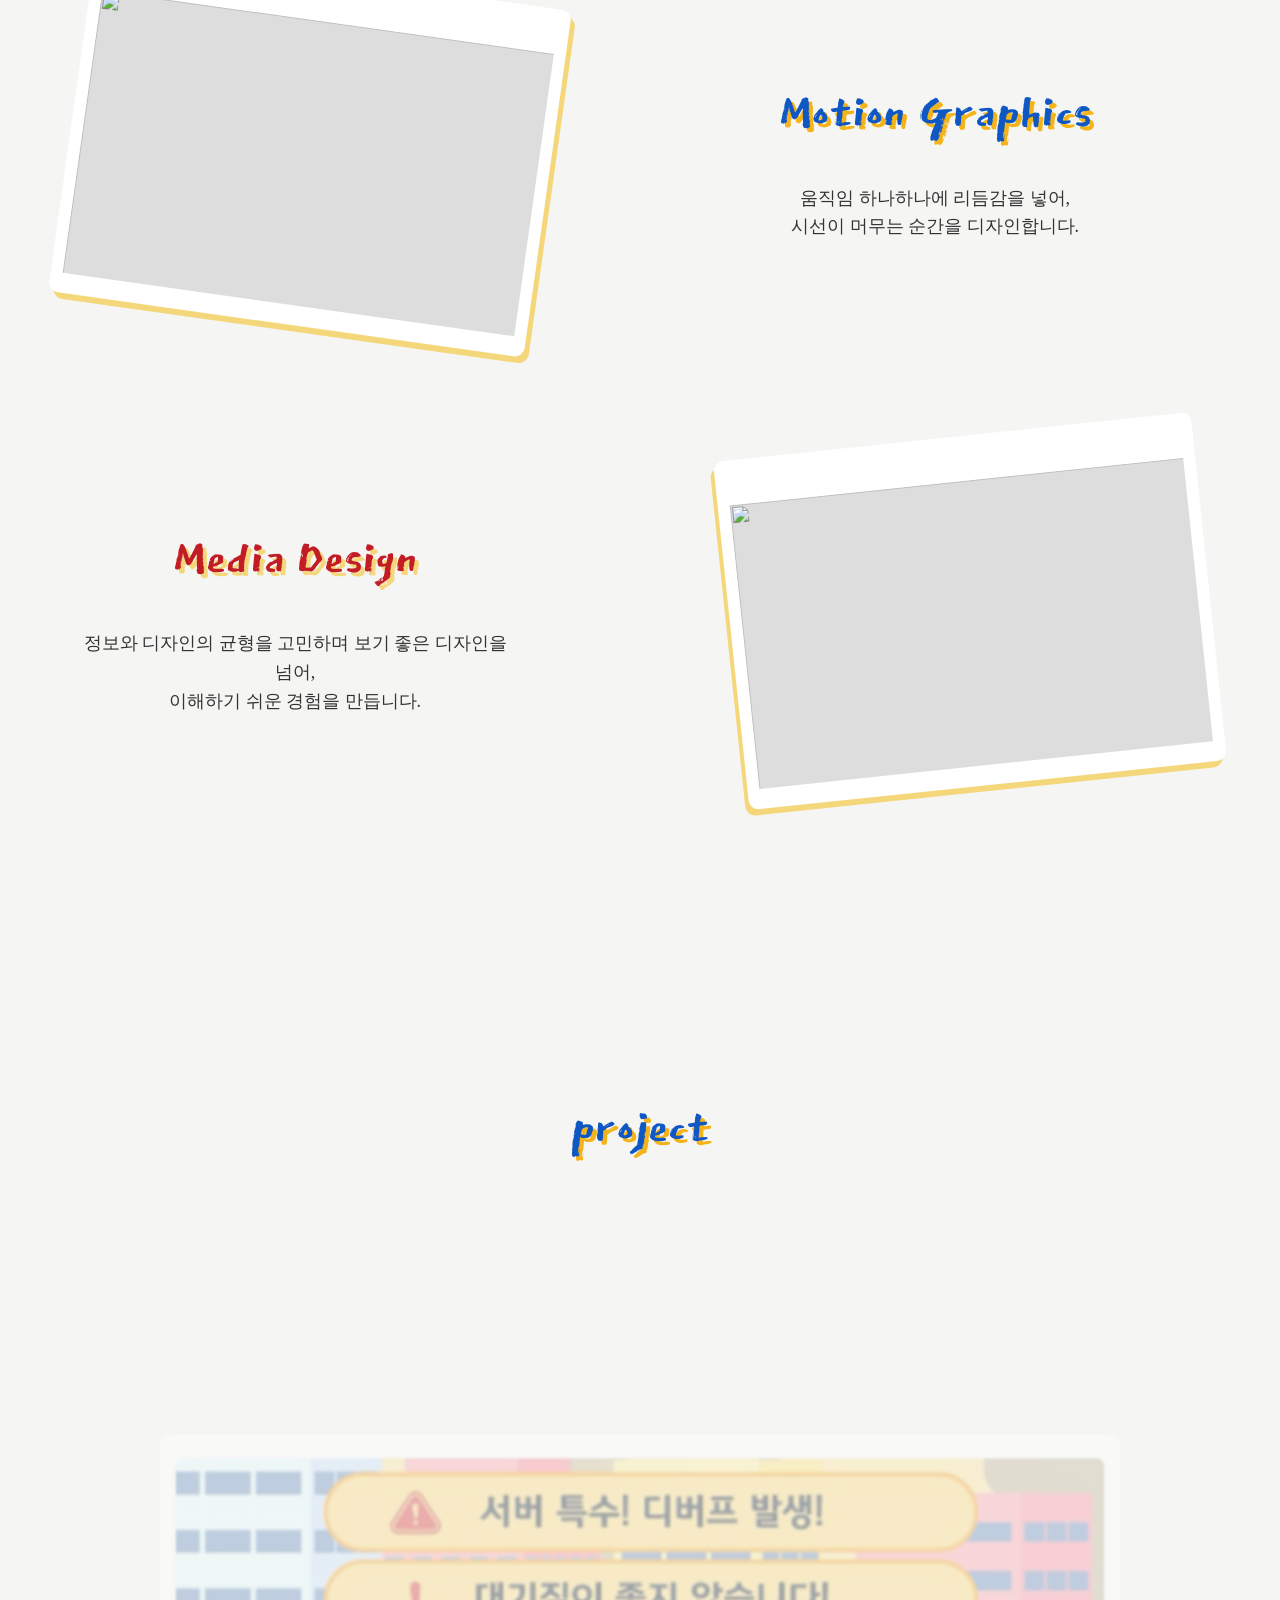
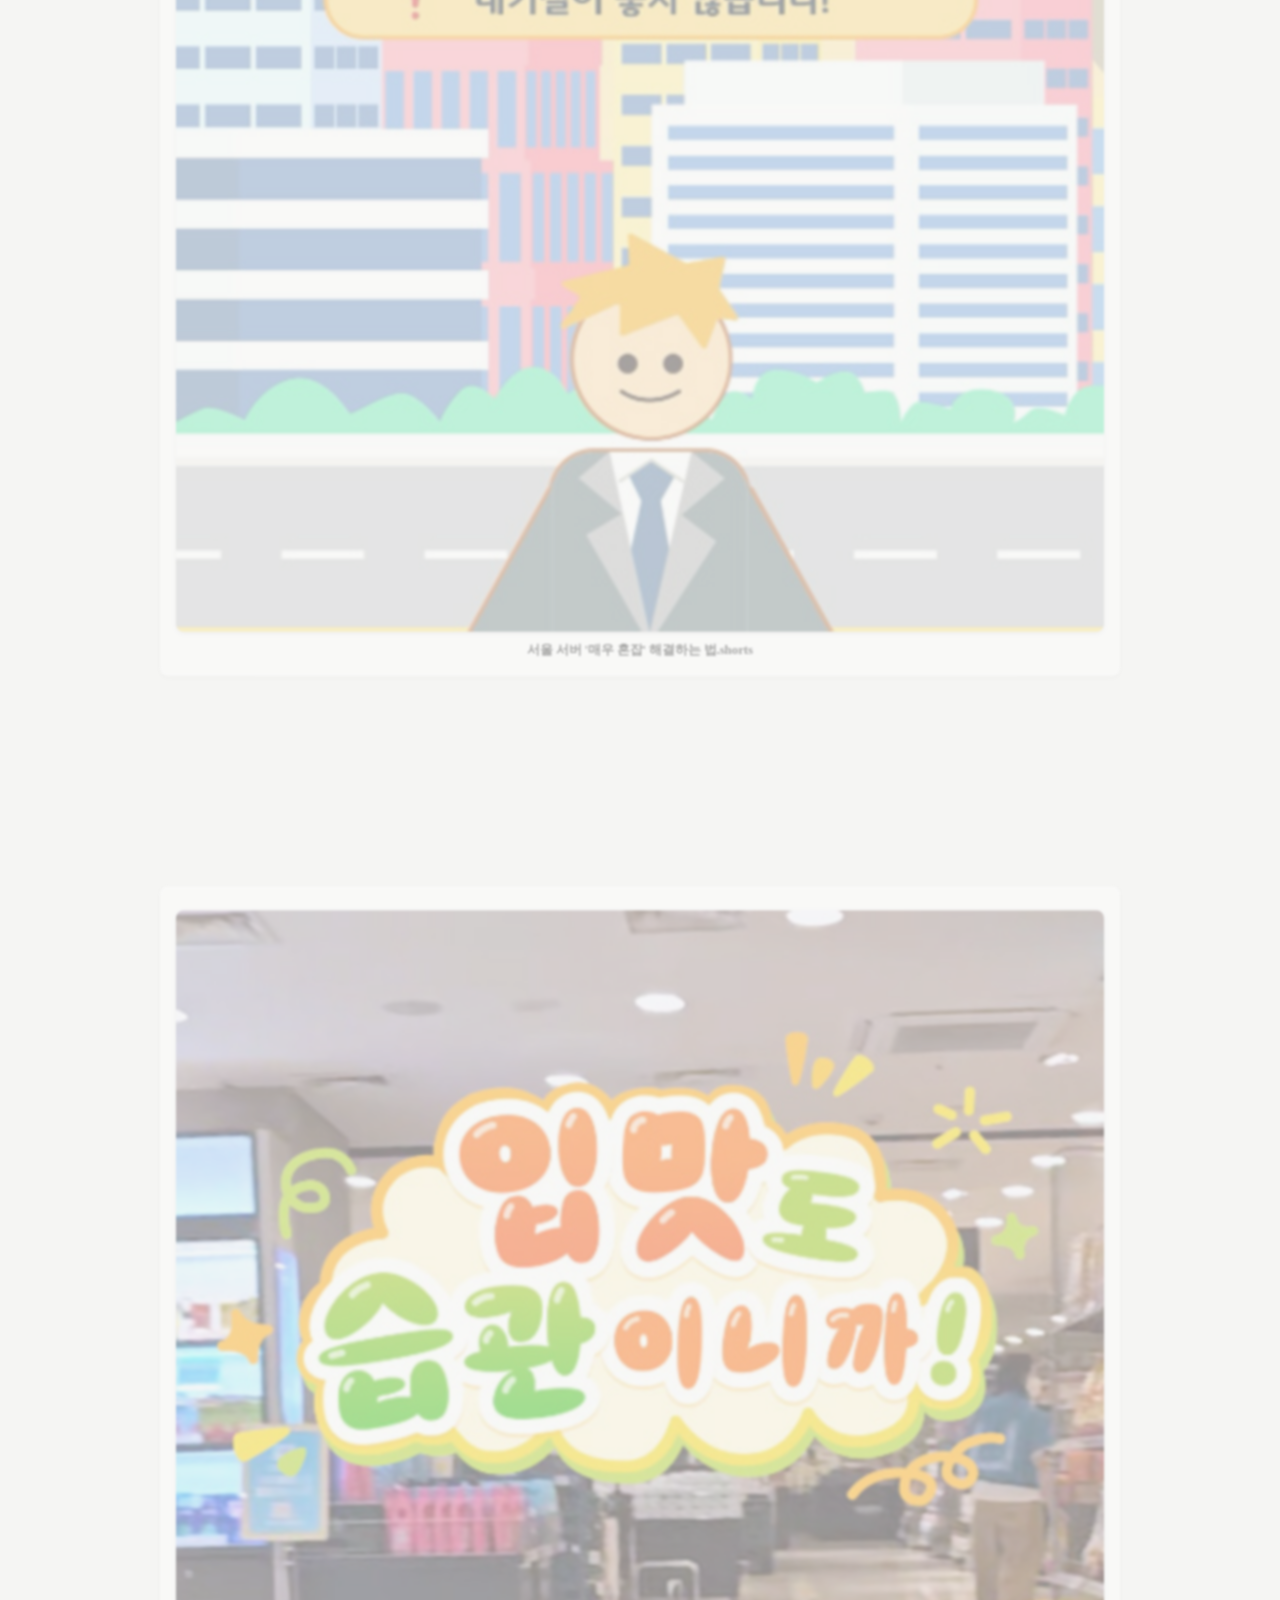
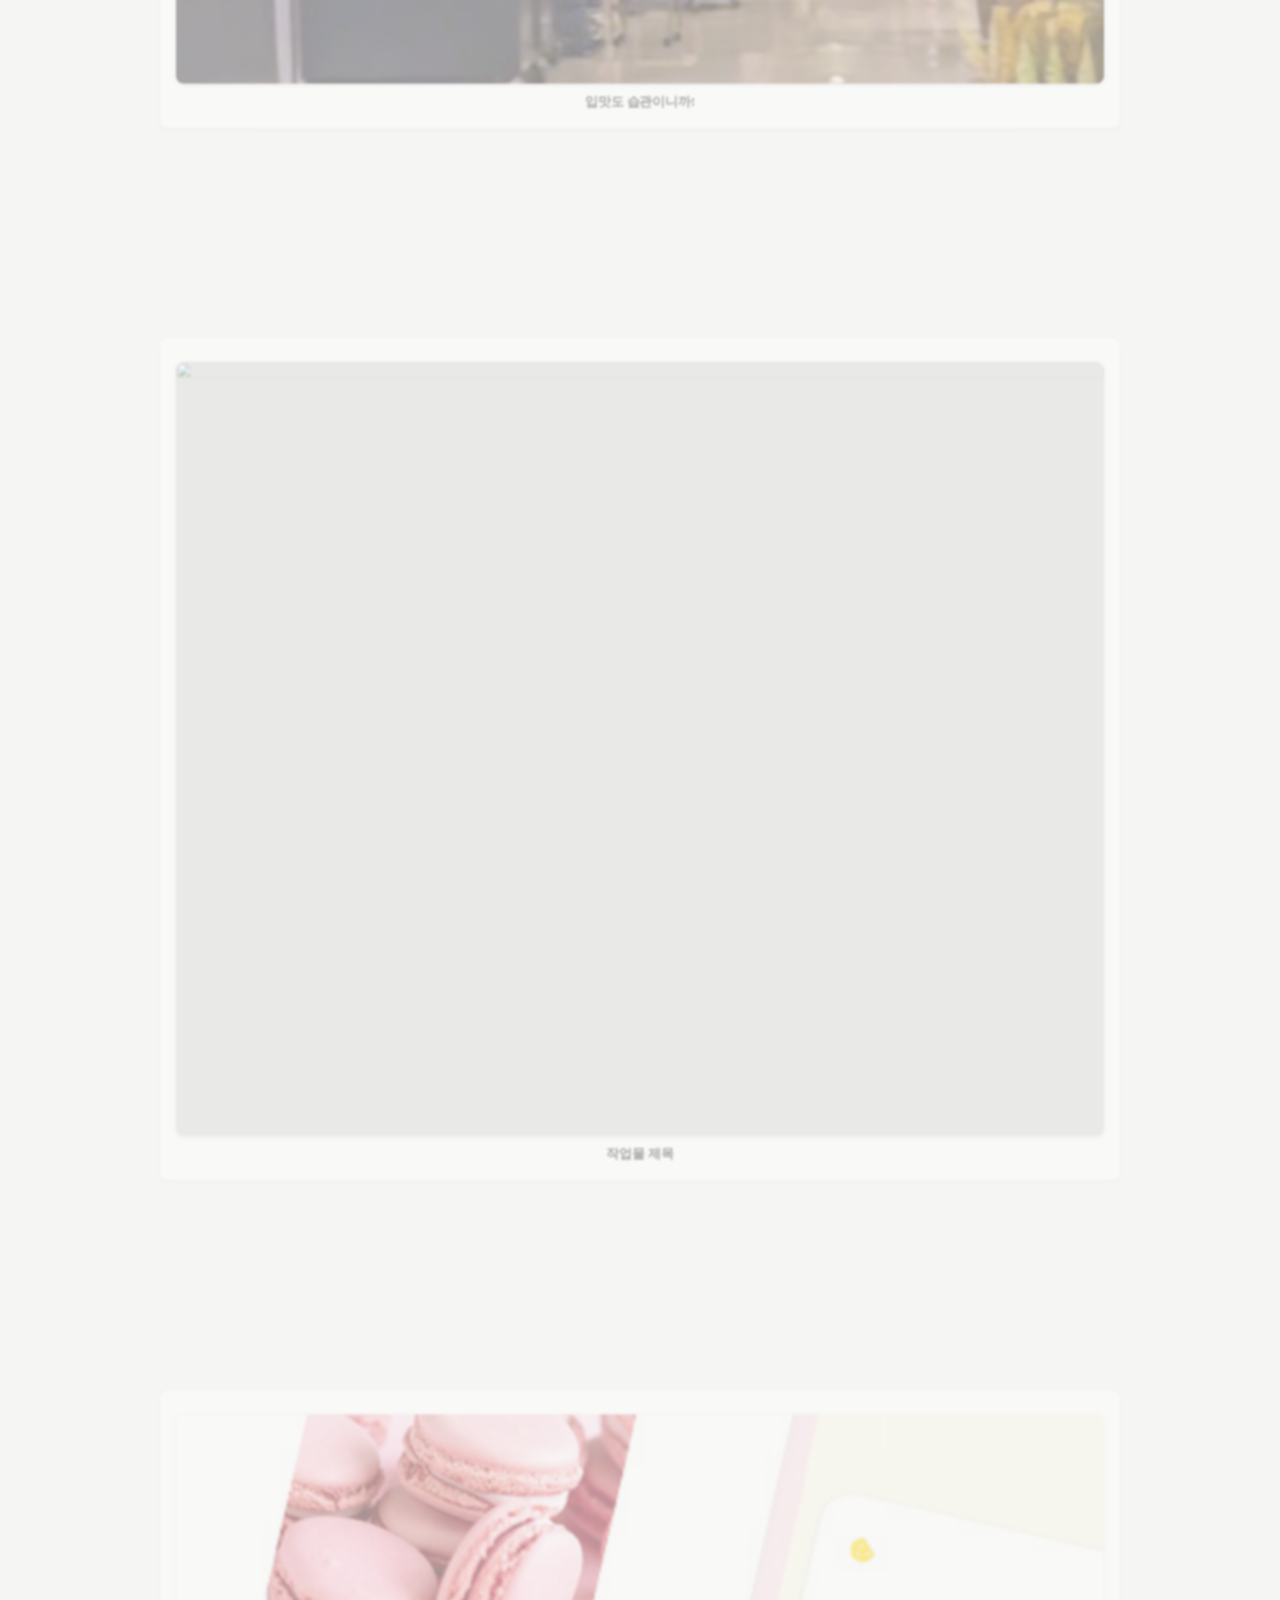
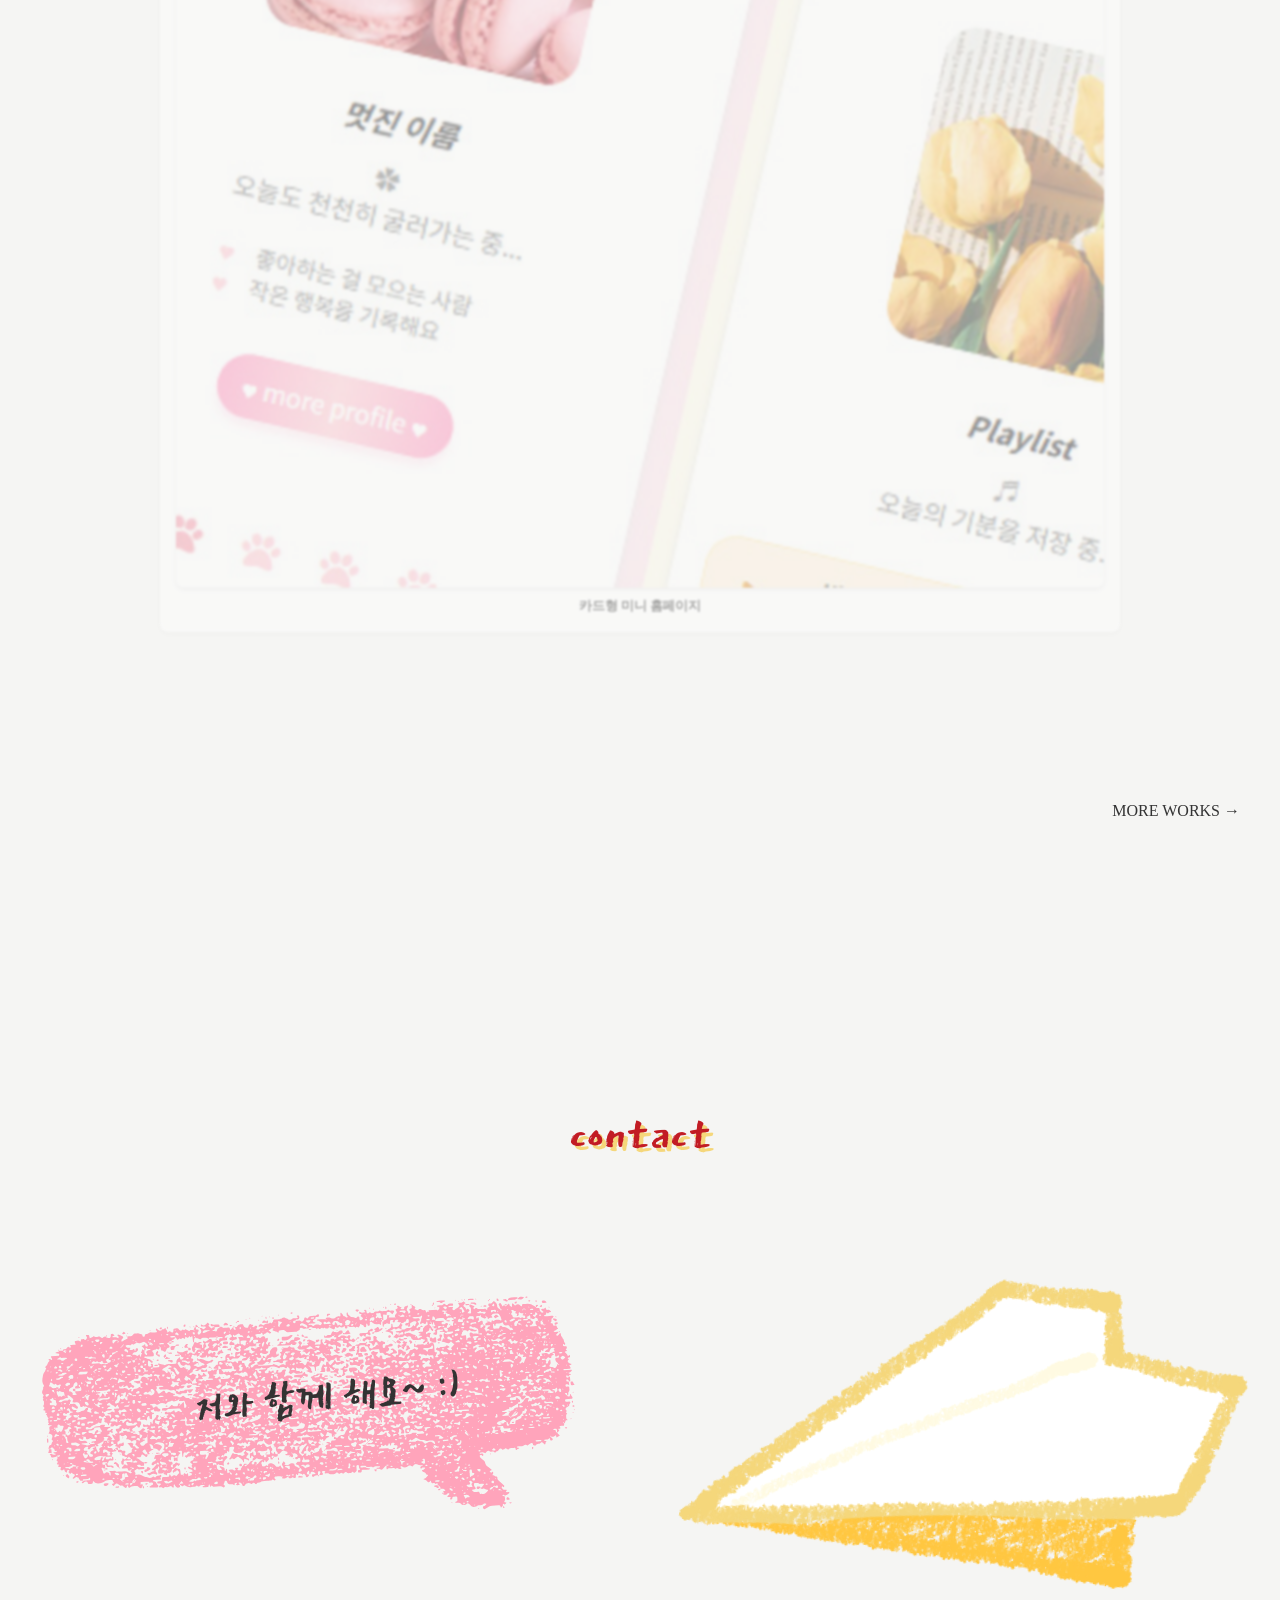
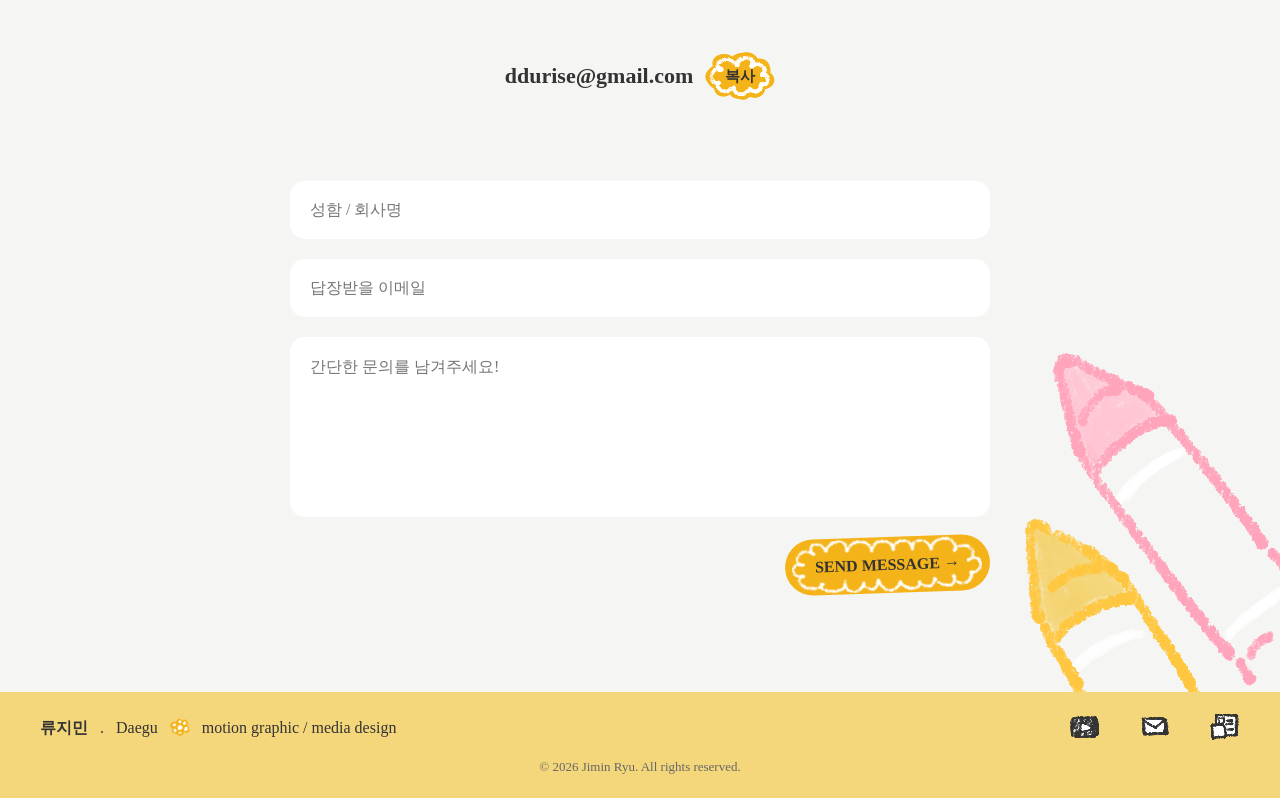
==== commit a29ee42f: "헤더 수정, work 추가중!" ====
--- a/index.html
+++ b/index.html
@@ -45,6 +45,7 @@
     ------------------------ -->
         <section id="visual">
             <video src="videos/visu_sample.mp4" id="visual-video"></video>
+            <!-- 나중에 이미지로 바꾸기! -->
             <div class="inner">
                 <button class="replay active">
                     <img src="./images/replay_btn.png" alt="" />
@@ -89,31 +90,33 @@
                     <h1>project</h1>
                 </div>
 
+                <!-- 섬네일 사이즈 : 428*357 -->
+
                 <!-- Swiper -->
                 <div class="swiper mainwork-list">
                     <div class="swiper-wrapper">
                         <div class="swiper-slide">
                             <div class="work-card" data-project="m1">
-                                <img src="images/thumb_jibangsidae.jpg" alt="지방시대 썸네일" />
+                                <img src="images/thumb_m1.jpg" alt="지방시대 섬네일" />
                                 <p>서울 서버 '매우 혼잡' 해결하는 법.shorts</p>
                             </div>
                         </div>
                         <div class="swiper-slide">
                             <div class="work-card" data-project="m2">
-                                <img src="#" alt="" />
-                                <p>작업물 제목</p>
-                            </div>
-                        </div>
-                        <div class="swiper-slide">
-                            <div class="work-card" data-project="m3">
-                                <img src="#" alt="" />
-                                <p>작업물 제목</p>
+                                <img src="images/thumb_m2.jpg" alt="입맛습관 섬네일" />
+                                <p>입맛도 습관이니까!</p>
                             </div>
                         </div>
                         <div class="swiper-slide">
                             <div class="work-card" data-project="d1">
                                 <img src="#" alt="" />
                                 <p>작업물 제목</p>
+                            </div>
+                        </div>
+                        <div class="swiper-slide">
+                            <div class="work-card" data-project="d2">
+                                <img src="images/thumb_d2.jpg" alt="미니카드 홈페이지 섬네일" />
+                                <p>카드형 미니 홈페이지</p>
                             </div>
                         </div>
                     </div>
@@ -252,8 +255,8 @@
         </footer>
 
         <div class="crayon-wrap">
-    <img src="./images/bg_creyon.png" alt="" class="bg-crayon">
-</div>
+            <img src="./images/bg_creyon.png" alt="" class="bg-crayon" />
+        </div>
 
         <script src="https://cdn.jsdelivr.net/npm/swiper@12/swiper-bundle.min.js"></script>
         <script src="js/main.js"></script>
--- a/css/main.css
+++ b/css/main.css
@@ -60,18 +60,28 @@
 
     background: #f5d77b;
     z-index: 999;
+
+    transition: all 0.3s ease;
+}
+
+header.scrolled {
+    height: 60px; /* 원하는 높이 */
 }
 
 header .inner {
     height: 100%;
 
     background: url(../images/menu.png) no-repeat center center;
-
     background-size: 937px auto;
 
     display: flex;
     justify-content: center;
     align-items: center;
+    transition: all 0.3s ease;
+}
+
+header.scrolled .inner {
+    background-size: 900px auto;
 }
 
 .gnb {
@@ -289,7 +299,7 @@
 
 .mainwork-bottom {
     position: relative;
-    margin-top: 30px;
+    margin-top: 60px;
 }
 
 .swiper {
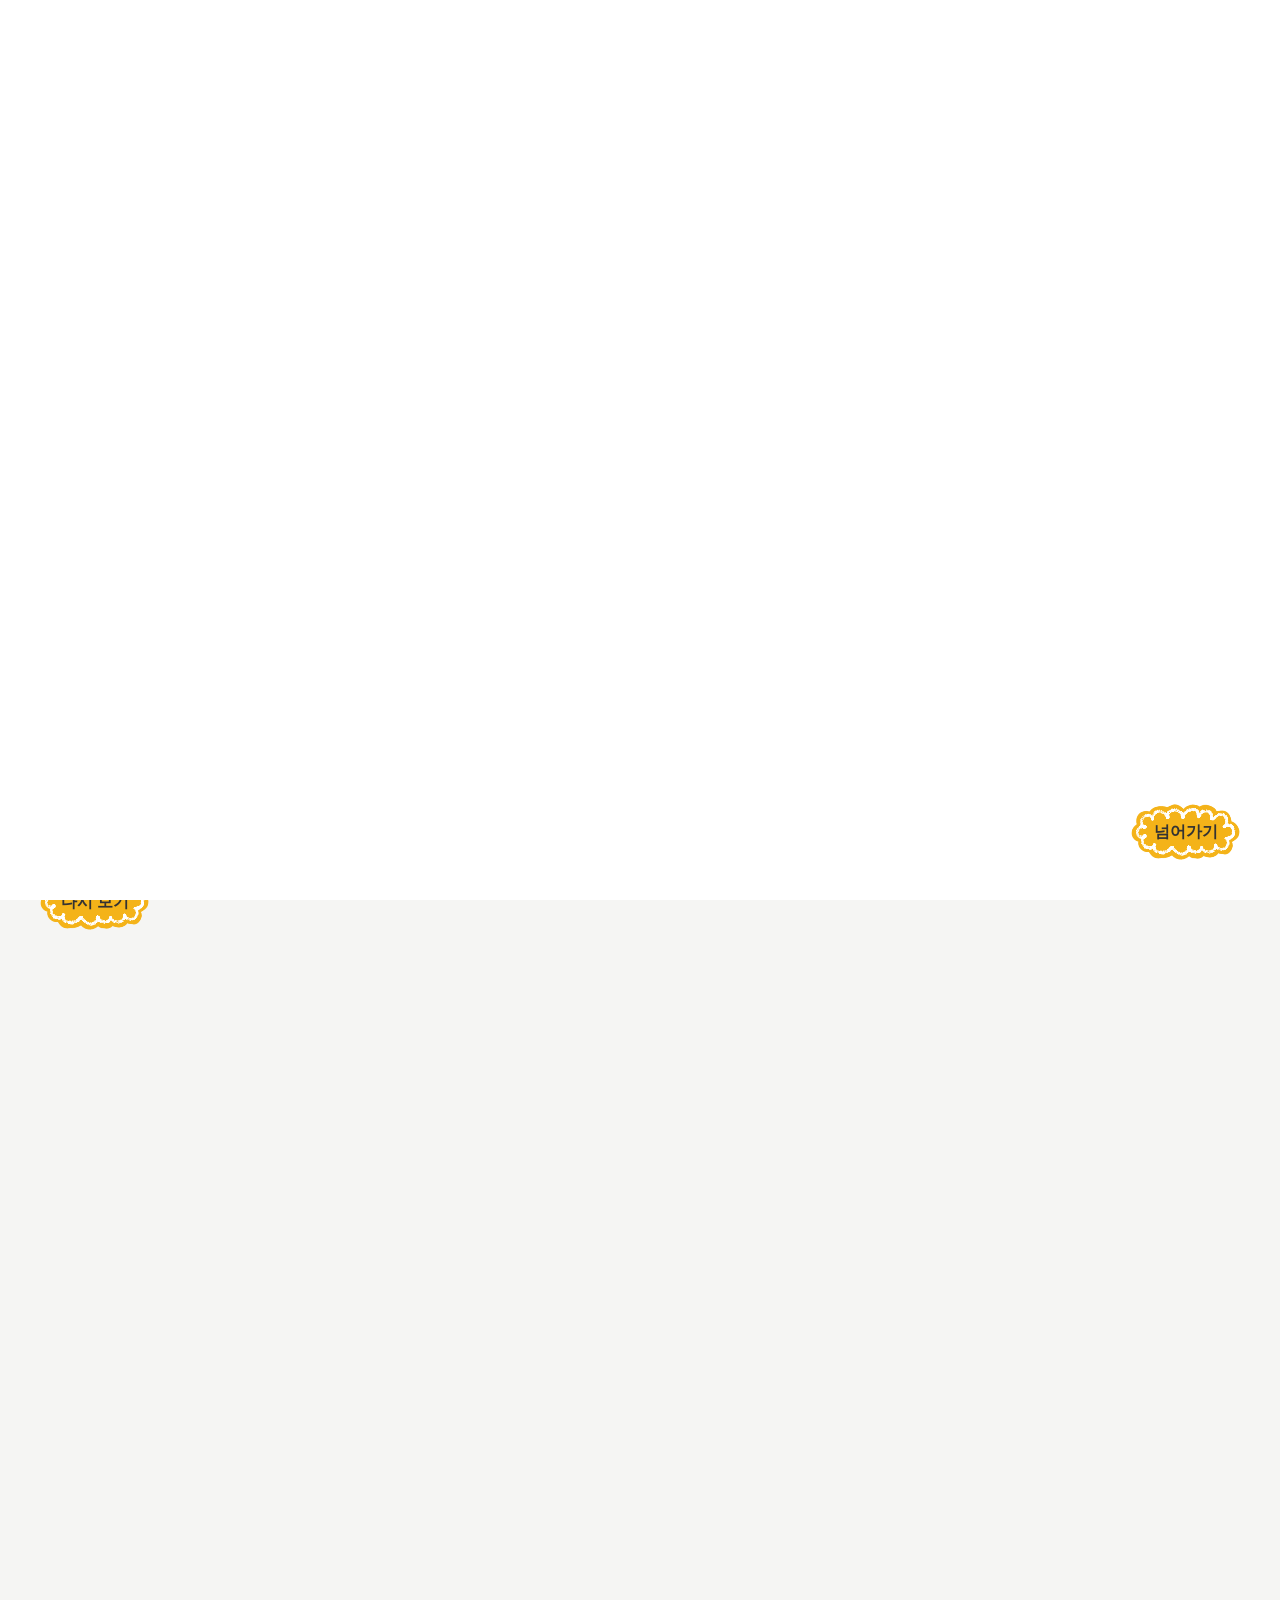
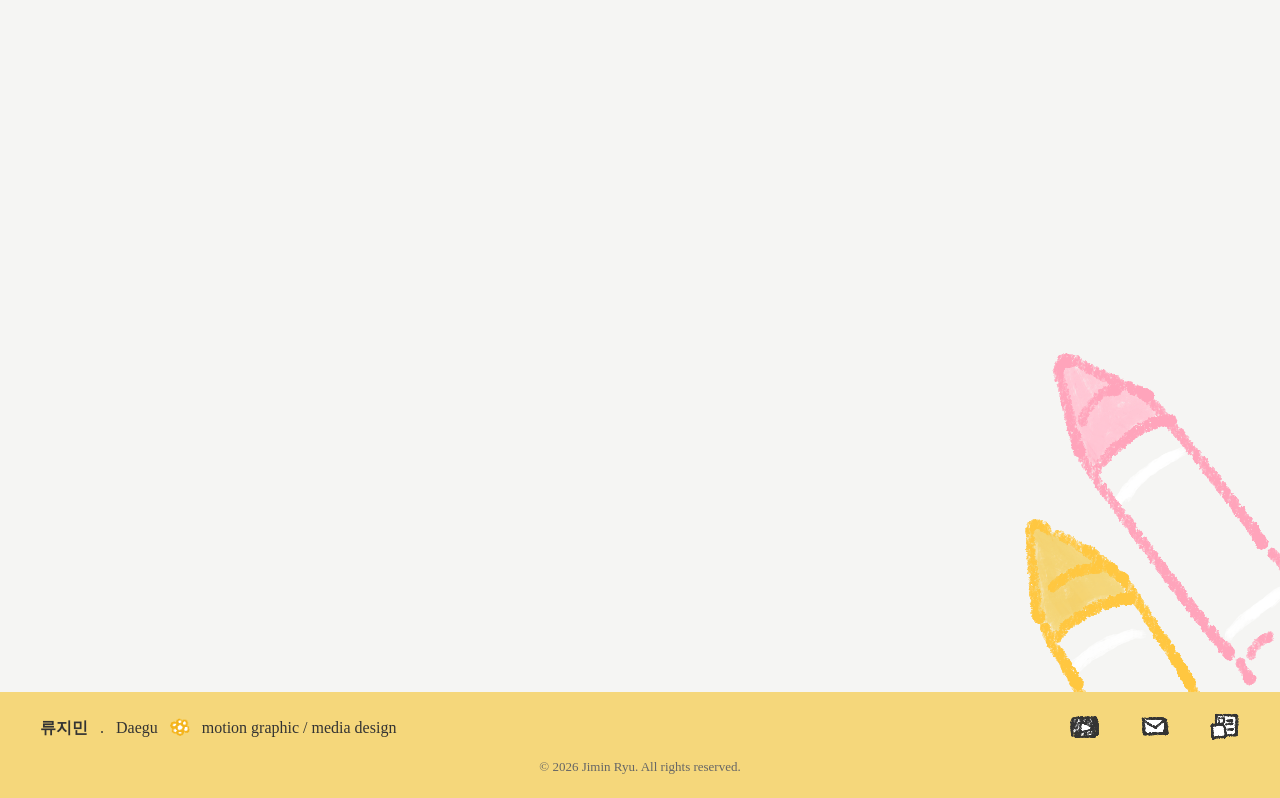
==== commit 991ea17e: "모바일 반응형, 태블릿/메뉴디자인 수정 필요" ====
--- a/index.html
+++ b/index.html
@@ -7,8 +7,10 @@
         <link rel="icon" href="images/favicon.png" />
         <!-- Link Swiper's CSS -->
         <link rel="stylesheet" href="https://cdn.jsdelivr.net/npm/swiper@12/swiper-bundle.min.css" />
+        <link rel="stylesheet" href="https://unpkg.com/aos@2.3.1/dist/aos.css" />
         <link rel="stylesheet" href="css/all.css" />
         <link rel="stylesheet" href="css/main.css" />
+        <link rel="stylesheet" href="css/mobile.css" />
     </head>
     <body>
         <!-- ------------------------
@@ -40,6 +42,21 @@
             </div>
         </header>
 
+        <!-- ------------------------
+     모바일 메뉴
+     ------------------------ -->
+
+        <div class="floating-menu">
+            <button class="menu-btn">MENU</button>
+
+            <ul class="mobile-menu">
+                <li><a href="#visual">HOME</a></li>
+                <li><a href="#about">ABOUT</a></li>
+                <li><a href="#work">WORK</a></li>
+                <li><a href="#contact">CONTACT</a></li>
+            </ul>
+        </div>
+
         <!--  ------------------------
      비주얼 
     ------------------------ -->
@@ -59,17 +76,17 @@
      ------------------------ -->
         <section id="about">
             <div class="inner">
-                <div class="about-s">
+                <div class="about-s" data-aos="fade-up" data-aos-delay="0">
                     <h1>부드러운 색감, 통통 튀는 모션,<br />기억에 남는 이야기를 만들어요.</h1>
                 </div>
-                <div class="about-box motion">
+                <div class="about-box motion" data-aos="fade-right" data-aos-delay="100">
                     <img src="#" alt="" class="about-pic" />
                     <div class="about-txt">
                         <h2>Motion Graphics</h2>
                         <p>움직임 하나하나에 리듬감을 넣어,<br />시선이 머무는 순간을 디자인합니다.</p>
                     </div>
                 </div>
-                <div class="about-box media">
+                <div class="about-box media" data-aos="fade-left" data-aos-delay="200">
                     <div class="about-txt">
                         <h2>Media Design</h2>
                         <p>
@@ -86,14 +103,14 @@
     ------------------------ -->
         <section id="work">
             <div class="inner">
-                <div class="title">
+                <div class="title" data-aos="fade-up">
                     <h1>project</h1>
                 </div>
 
                 <!-- 섬네일 사이즈 : 428*357 -->
 
                 <!-- Swiper -->
-                <div class="swiper mainwork-list">
+                <div class="swiper mainwork-list" data-aos="zoom-in" data-aos-delay="100">
                     <div class="swiper-wrapper">
                         <div class="swiper-slide">
                             <div class="work-card" data-project="m1">
@@ -109,8 +126,8 @@
                         </div>
                         <div class="swiper-slide">
                             <div class="work-card" data-project="d1">
-                                <img src="#" alt="" />
-                                <p>작업물 제목</p>
+                                <img src="images/thumb_d1.jpg" alt="사쿠란보 상세페이지 섬네일" />
+                                <p>루피시아 사쿠란보 상세페이지(가상)</p>
                             </div>
                         </div>
                         <div class="swiper-slide">
@@ -134,11 +151,8 @@
                     <div class="close-wrap">
                         <button class="wmodal-close">✕</button>
                     </div>
-                    <!-- 영상 영역 -->
-                    <div class="modal-video">
-                        <iframe id="modal-video" width="100%" height="100%" src="" frameborder="0" allowfullscreen>
-                        </iframe>
-                    </div>
+                    <!-- 메인 이미지 영역 : 900*506 -->
+                    <div class="modal-media" id="modal-media"></div>
 
                     <!-- 아래 영역 -->
                     <div class="modal-bottom">
@@ -166,6 +180,10 @@
                                     <h4>배포 링크</h4>
                                     <a id="w-link" target="_blank"> 보러가기 → </a>
                                 </div>
+                                <!-- 추가 이미지 가로 800px -->
+                                <div class="detail-item full extra-image-wrap">
+                                    <img id="w-extra-image" src="" alt="" />
+                                </div>
                             </div>
                         </details>
                     </div>
@@ -178,16 +196,16 @@
      ------------------------ -->
         <section id="contact">
             <div class="inner">
-                <div class="title">
+                <div class="title" data-aos="fade-up">
                     <h1>contact</h1>
                 </div>
-                <div class="con-box">
+                <div class="con-box" data-aos="fade-left" data-aos-delay="100">
                     <div class="contome">
                         <h1>저와 함께 해요~ :)</h1>
                     </div>
                     <img src="images/cont_paperplane.png" alt="종이 비행기" />
                 </div>
-                <div class="mailbox">
+                <div class="mailbox" data-aos="fade-up" data-aos-delay="300">
                     <p id="mailAddress">ddurise@gmail.com</p>
                     <button class="copy">
                         <img src="./images/copy_btn.png" alt="" />
@@ -195,7 +213,7 @@
                     </button>
                 </div>
 
-                <form class="contact-form" id="contactForm">
+                <form class="contact-form" id="contactForm" data-aos="fade-up" data-aos-delay="300">
                     <input type="text" id="name" placeholder="성함 / 회사명" required />
                     <input type="email" id="email" placeholder="답장받을 이메일" required />
                     <textarea id="message" placeholder="간단한 문의를 남겨주세요!" required></textarea>
@@ -259,6 +277,7 @@
         </div>
 
         <script src="https://cdn.jsdelivr.net/npm/swiper@12/swiper-bundle.min.js"></script>
+        <script src="https://unpkg.com/aos@2.3.1/dist/aos.js"></script>
         <script src="js/main.js"></script>
         <script src="js/work.js"></script>
     </body>
--- a/css/all.css
+++ b/css/all.css
@@ -32,6 +32,11 @@
     overflow-x: hidden;
 }
 
+html,
+body{
+    overflow-x:hidden;
+}
+
 /* ------------------------
    공통
 ------------------------ */
--- a/css/main.css
+++ b/css/main.css
@@ -101,6 +101,10 @@
 
 .gnb a:hover {
     transform: translateY(-10px);
+}
+
+.floating-menu {
+    display: none;
 }
 
 /* ------------------------
@@ -428,16 +432,22 @@
     }
 }
 
-.modal-video {
+.modal-media {
+    width: 100%;
     aspect-ratio: 16/9;
-
-    background: #ddd;
-
-    border-radius: 20px 20px 0 0;
-}
-#modal-video {
+    overflow: hidden;
+    border-radius: 15px;
+}
+
+.modal-media iframe,
+.modal-media img {
+    width: 100%;
+    height: 100%;
     display: block;
-    border: none;
+}
+
+.modal-media img {
+    object-fit: contain;
 }
 
 .modal-bottom {
@@ -478,6 +488,16 @@
 
 .detail-item h4 {
     margin-bottom: 15px;
+}
+
+.extra-image-wrap{
+    margin-top:30px;
+}
+
+.extra-image-wrap img{
+    width:100%;
+    display:block;
+    border-radius:10px;
 }
 
 .close-wrap {
--- a/css/mobile.css
+++ b/css/mobile.css
@@ -0,0 +1,254 @@
+/* mobile.css */
+
+@media (max-width: 767px) {
+    section {
+        padding: 50px 0;
+    }
+
+    /* ------------------------
+모바일 메뉴
+------------------------ */
+    header {
+        display: none;
+    }
+
+    .floating-menu {
+        display: block;
+        position: fixed;
+        top: 15px;
+        right: 20px;
+        z-index: 9999;
+    }
+
+    .menu-btn {
+        width: 90px;
+        height: 90px;
+        border: none;
+        background: url("../images/copy_btn.png") center/contain no-repeat;
+        cursor: pointer;
+    }
+
+    .menu-btn:active {
+        transform: scale(0.92);
+    }
+
+    .mobile-menu {
+        display: none;
+        transform-origin: top right;
+    }
+    .mobile-menu.active {
+        display: block;
+        margin-top: 10px;
+        text-align: center;
+        animation: pop 0.4s;
+    }
+
+    @keyframes pop {
+        0% {
+            transform: scale(0.7);
+            opacity: 0;
+        }
+        60% {
+            transform: scale(1.1);
+            opacity: 1;
+        }
+        100% {
+            transform: scale(1);
+        }
+    }
+
+    .mobile-menu a {
+        display: block;
+        padding: 10px 0 10px;
+        font-size: 1rem;
+        font-weight: 700;
+        text-decoration: none;
+        color: #333;
+    }
+
+    /* ------------------------
+soso한 위치 조정
+------------------------ */
+    #visual {
+        padding: 0;
+    }
+
+    /* ------------------------
+어바웃
+------------------------ */
+
+    .about-s h1 {
+        transform: translate(5px, -10px);
+        font-size: 2rem;
+    }
+
+    .about-box {
+        flex-direction: column;
+        margin: auto;
+    }
+
+    .media {
+        flex-direction: column-reverse;
+    }
+
+    .about-pic {
+        width: 100%;
+        max-width: 380px;
+        height: auto;
+    }
+    .about-txt {
+        margin-top: 30px;
+        width: 100%;
+    }
+
+    .about-txt h2 {
+        font-size: 48px;
+    }
+    .about-txt p {
+        font-size: 14px;
+    }
+    .motion .about-txt {
+        margin-right: 0;
+    }
+
+    /* ------------------------
+대표 작업물
+------------------------ */
+
+    #work .title {
+        margin-bottom: 50px;
+    }
+
+    .swiper-slide {
+        transform: none;
+    }
+    .swiper-slide-prev {
+        -webkit-mask-image: none;
+    }
+
+    .swiper-slide-next {
+        -webkit-mask-image: none;
+    }
+
+    .swiper-slide-prev .work-card,
+    .swiper-slide-next .work-card {
+        transform: scale(0.95);
+        opacity: 0.5;
+        filter: none;
+    }
+
+    .swiper-slide-active .work-card {
+        transform: scale(1);
+        opacity: 1;
+    }
+
+    .mainwork-bottom {
+        display: flex;
+        flex-direction: column;
+        align-items: center;
+        gap: 50px;
+    }
+
+    .swiper-pagination {
+        position: static;
+        transform: none !important;
+        left: auto !important;
+    }
+
+    .mainwork-bottom a {
+        text-align: center;
+    }
+
+    /* ------------------------
+컨택
+------------------------ */
+
+    .con-box {
+        flex-direction: column;
+        gap: 30px;
+    }
+
+    .contome {
+        flex: none;
+        width: 100%;
+        max-width: 350px;
+    }
+
+    .con-box > img {
+        flex: none;
+        width: 80%;
+        max-width: 300px;
+        height: auto;
+    }
+
+    .contome h1 {
+        white-space: normal;
+        font-size: 2rem;
+        transform: translate(10px, -10px);
+    }
+
+    .contact-form {
+        margin: 0 15px;
+    }
+
+    /* ------------------------
+하단
+------------------------ */
+
+    .footer-info {
+        display: flex;
+        flex-direction: column;
+        align-items: center;
+        gap: 20px;
+    }
+
+    .myinfobox {
+        display: flex;
+        justify-content: center;
+        align-items: center;
+        flex-wrap: wrap;
+
+        width: 100%;
+    }
+
+    .myinfobox p {
+        white-space: nowrap;
+        word-break: keep-all;
+        font-size: 14px;
+    }
+    .myinfobox span {
+        font-size: 13px;
+    }
+
+    /* ------------------------
+워크 리스트
+------------------------ */
+
+    .work-con {
+        grid-template-columns: 1fr;
+        gap: 30px;
+    }
+
+    .work-card {
+        width: 100%;
+        height: auto;
+    }
+
+    .work-card img {
+        width: 100%;
+        aspect-ratio: 1.2;
+        object-fit: cover;
+    }
+
+    /* ------------------------
+워크 모달
+------------------------ */
+
+    .detail-wrap {
+        grid-template-columns: 1fr;
+    }
+
+     .detail-item.full{
+        grid-column:auto;
+    }
+}
